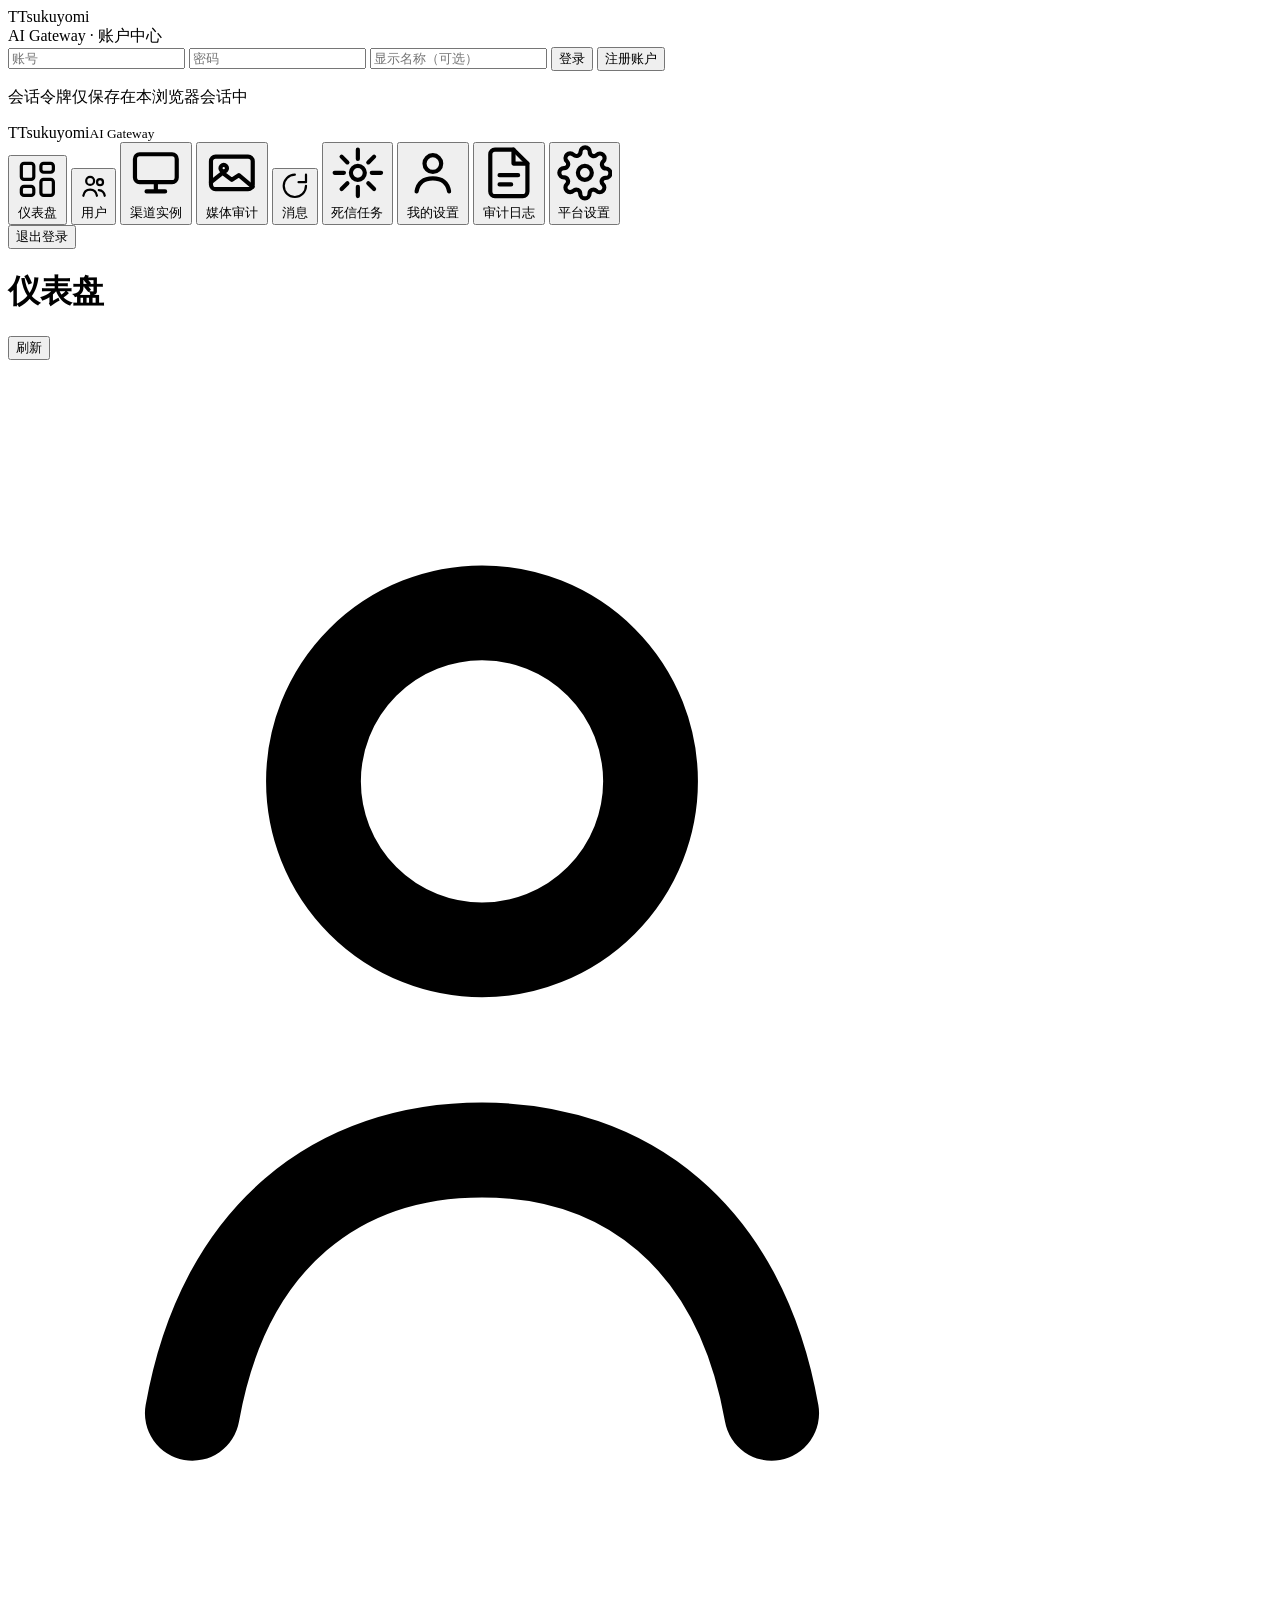
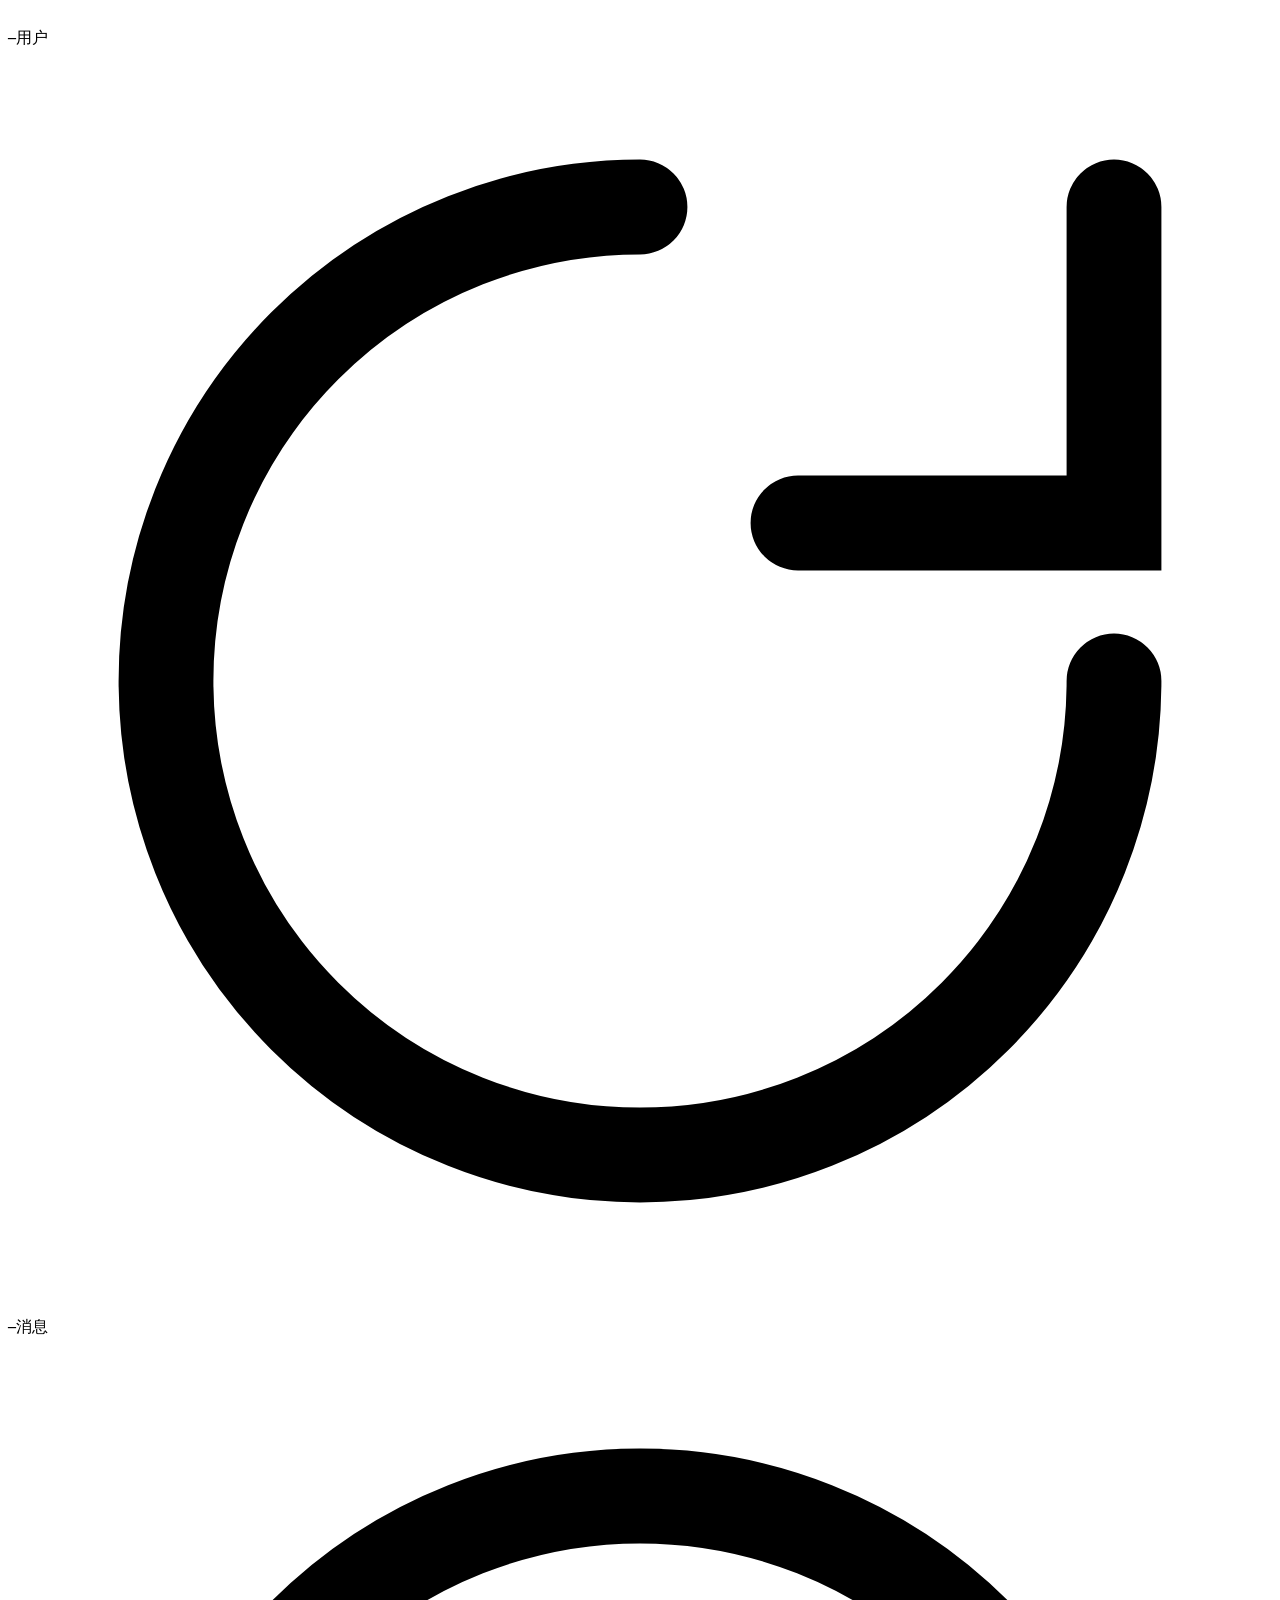
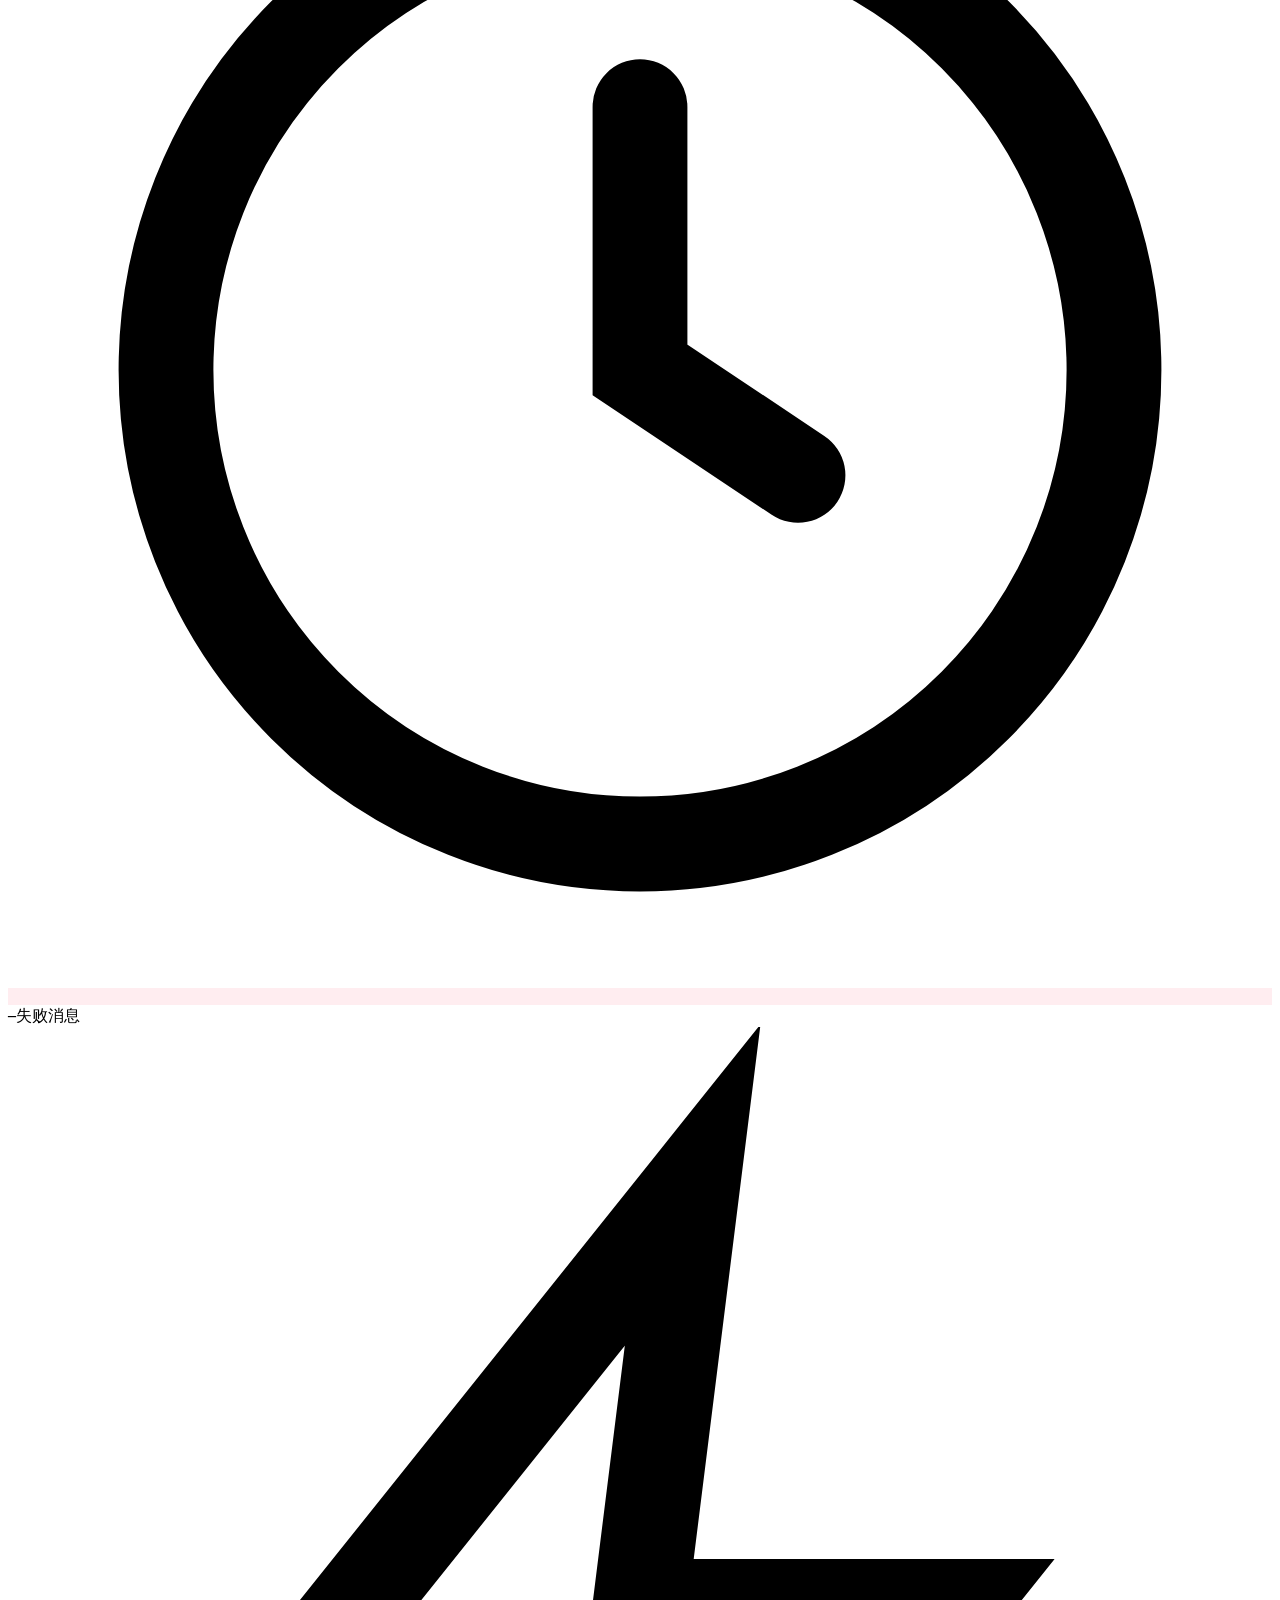
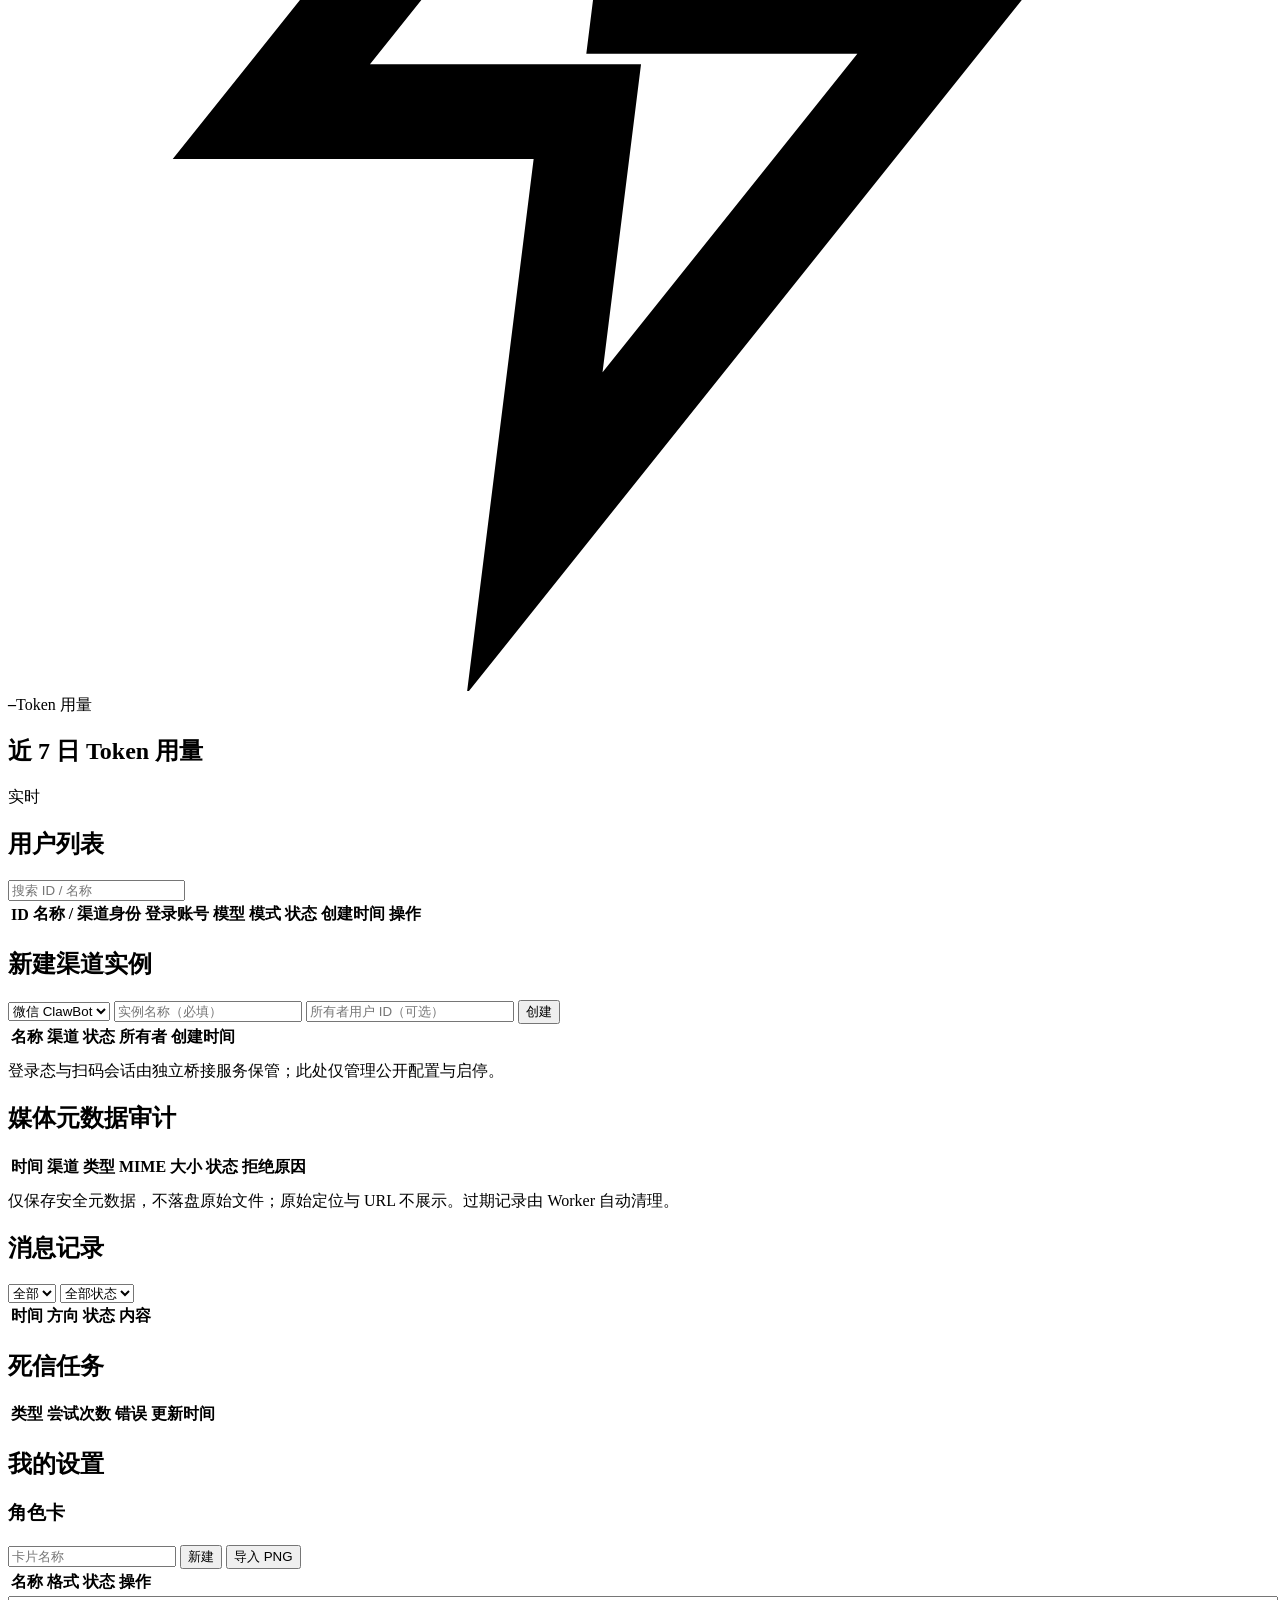
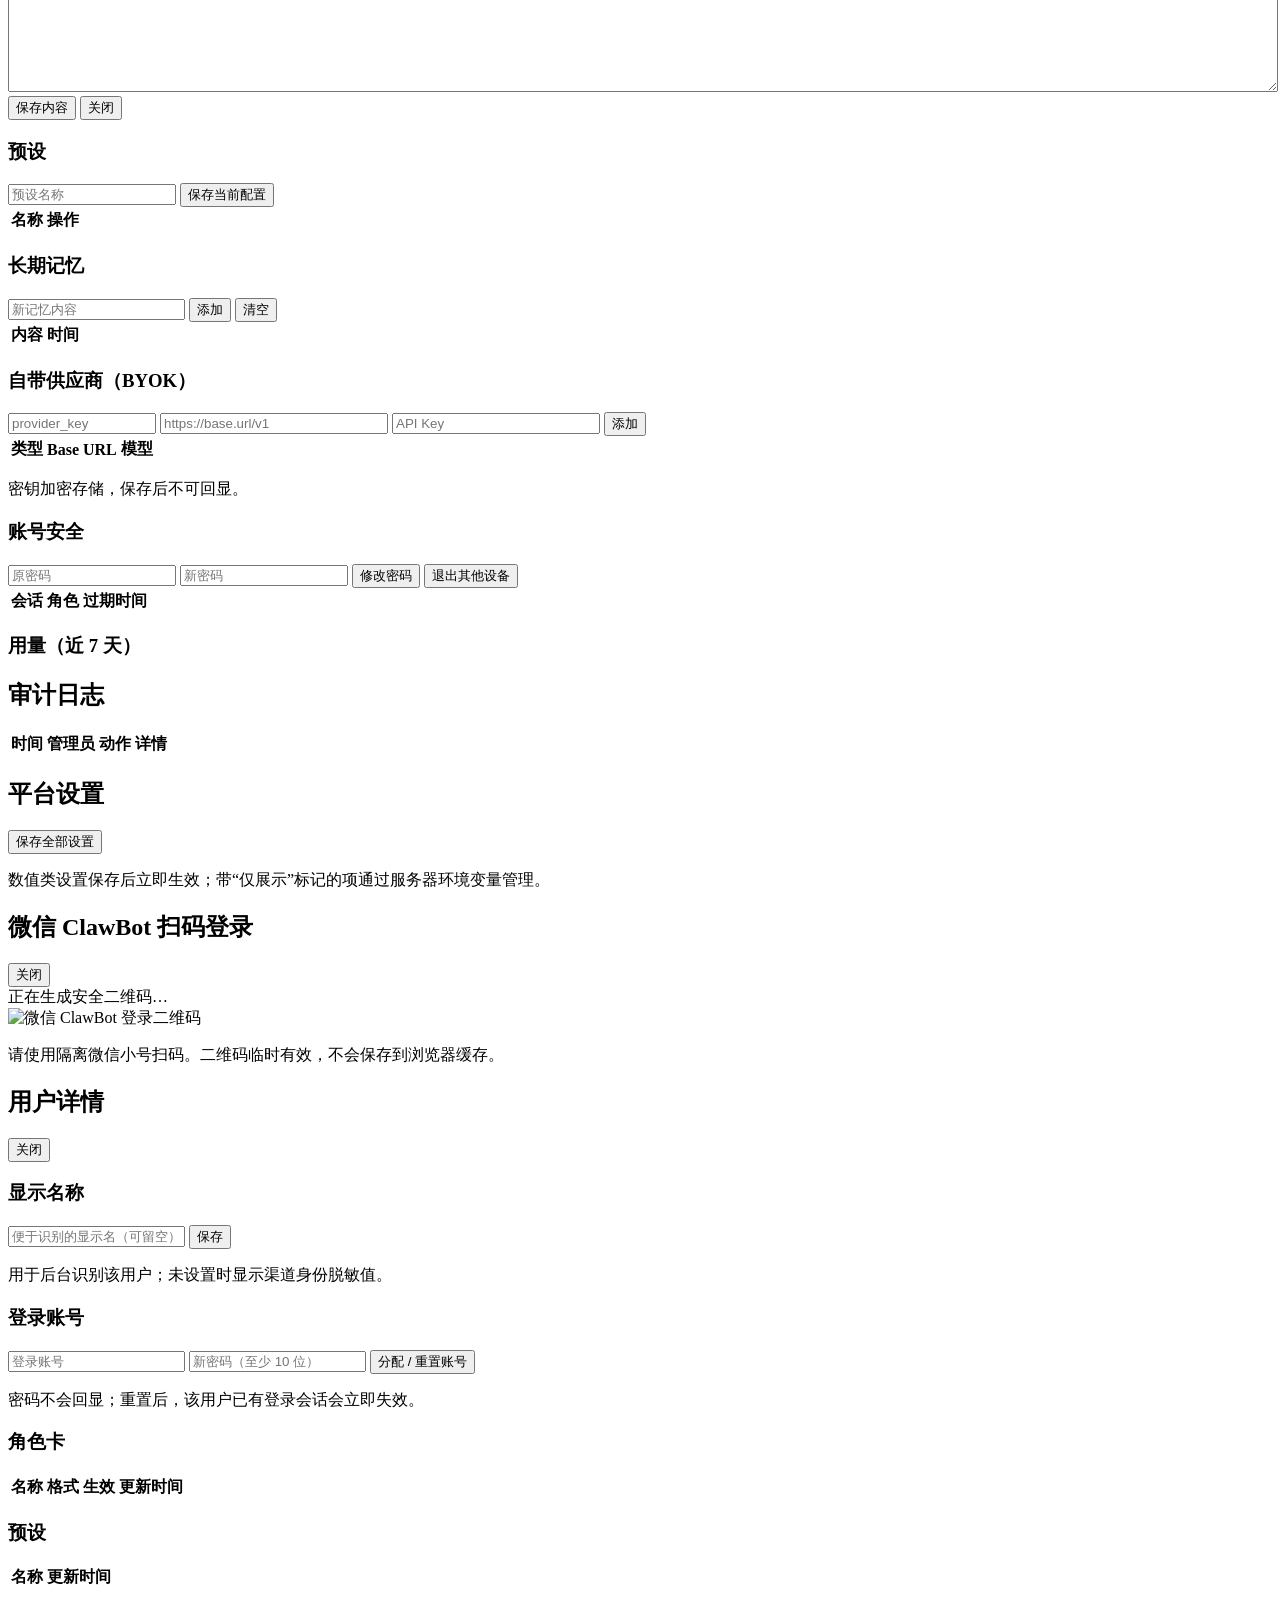
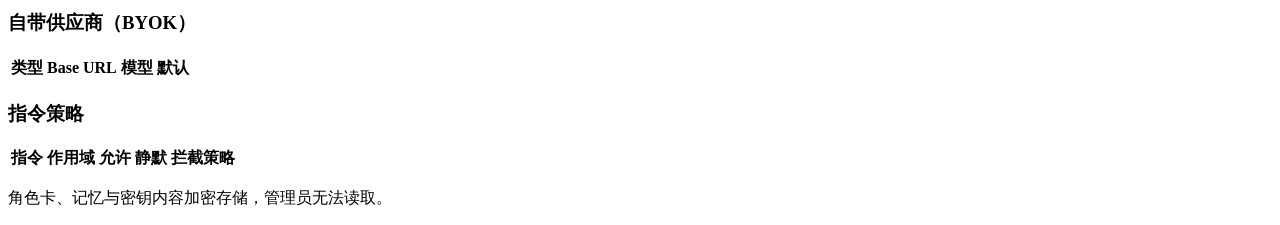
==== web/index.html @ 7c462615 "feat: user identity display, long reply chunking, card previews Admin user list now shows masked cha" ====
<!DOCTYPE html>
<html lang="zh-CN">
<head>
<meta charset="UTF-8">
<meta name="viewport" content="width=device-width, initial-scale=1.0">
<title>Tsukuyomi AI Gateway · 管理后台</title>
<link rel="stylesheet" href="/static/app.css?v=4">
</head>
<body>

<!-- 登录视图 -->
<div id="login" class="login-wrap">
  <form id="login-form" class="login-card" autocomplete="off">
    <div class="brand brand-lg"><span class="brand-mark">T</span>Tsukuyomi</div>
    <div class="login-sub">AI Gateway · 账户中心</div>
    <input id="username-input" class="field" placeholder="账号" autocomplete="username" required>
    <input id="password-input" type="password" class="field" placeholder="密码" autocomplete="current-password" required>
    <input id="display-name-input" class="field hidden" placeholder="显示名称（可选）" autocomplete="name">
    <button type="submit" class="btn btn-block btn-primary" id="login-btn">登录</button>
    <button type="button" class="btn btn-block btn-ghost hidden" id="register-toggle">注册账户</button>
    <p class="login-hint">会话令牌仅保存在本浏览器会话中</p>
    <p id="login-announcement" class="login-hint hidden"></p>
    <p id="login-error" class="login-error hidden"></p>
  </form>
</div>

<!-- 应用视图 -->
<div id="app" class="app hidden">
  <aside class="sidebar">
    <div class="brand"><span class="brand-mark">T</span>Tsukuyomi<small>AI Gateway</small></div>
    <nav class="nav">
      <button class="nav-item active" data-view="dashboard">
        <svg viewBox="0 0 24 24" fill="none" stroke="currentColor" stroke-width="1.8" stroke-linecap="round" stroke-linejoin="round"><rect x="3" y="3" width="7" height="9" rx="1.5"/><rect x="14" y="3" width="7" height="5" rx="1.5"/><rect x="14" y="12" width="7" height="9" rx="1.5"/><rect x="3" y="16" width="7" height="5" rx="1.5"/></svg>
        仪表盘
      </button>
      <button class="nav-item admin-only" data-view="users">
        <svg viewBox="0 0 24 24" fill="none" stroke="currentColor" stroke-width="1.8" stroke-linecap="round" stroke-linejoin="round"><circle cx="9" cy="8" r="3.2"/><path d="M3.5 20c.6-3.4 2.8-5 5.5-5s4.9 1.6 5.5 5"/><circle cx="17" cy="9" r="2.4"/><path d="M16 15.4c2.6.2 4.3 1.6 4.8 4.6"/></svg>
        用户
      </button>
      <button class="nav-item" data-view="instances">
        <svg viewBox="0 0 24 24" fill="none" stroke="currentColor" stroke-width="1.8" stroke-linecap="round" stroke-linejoin="round"><rect x="3" y="4" width="18" height="12" rx="2"/><path d="M8 20h8M12 16v4"/></svg>
        渠道实例
      </button>
      <button class="nav-item admin-only" data-view="media">
        <svg viewBox="0 0 24 24" fill="none" stroke="currentColor" stroke-width="1.8" stroke-linecap="round" stroke-linejoin="round"><rect x="3" y="5" width="18" height="14" rx="2"/><circle cx="8.5" cy="10" r="1.4"/><path d="M3 16l5-4 4 3 3-2 6 5"/></svg>
        媒体审计
      </button>
      <button class="nav-item admin-only" data-view="messages">
        <svg viewBox="0 0 24 24" fill="none" stroke="currentColor" stroke-width="1.8" stroke-linecap="round" stroke-linejoin="round"><path d="M21 12a9 9 0 1 1-9-9"/><path d="M21 3v6h-6"/></svg>
        消息
      </button>
      <button class="nav-item admin-only" data-view="tasks">
        <svg viewBox="0 0 24 24" fill="none" stroke="currentColor" stroke-width="1.8" stroke-linecap="round" stroke-linejoin="round"><circle cx="12" cy="12" r="3"/><path d="M12 2v4M12 18v4M2 12h4M18 12h4M5 5l2.5 2.5M16.5 16.5 19 19M19 5l-2.5 2.5M7.5 16.5 5 19"/></svg>
        死信任务
      </button>
      <button class="nav-item" data-view="me-settings">
        <svg viewBox="0 0 24 24" fill="none" stroke="currentColor" stroke-width="1.8" stroke-linecap="round" stroke-linejoin="round"><circle cx="12" cy="8" r="3.6"/><path d="M5 20c.7-3.8 3.3-5.6 7-5.6s6.3 1.8 7 5.6"/></svg>
        我的设置
      </button>
      <button class="nav-item admin-only" data-view="audit">
        <svg viewBox="0 0 24 24" fill="none" stroke="currentColor" stroke-width="1.8" stroke-linecap="round" stroke-linejoin="round"><path d="M14 2H6a2 2 0 0 0-2 2v16a2 2 0 0 0 2 2h12a2 2 0 0 0 2-2V8z"/><path d="M14 2v6h6"/><path d="M8 13h8M8 17h5"/></svg>
        审计日志
      </button>
      <button class="nav-item admin-only" data-view="settings">
        <svg viewBox="0 0 24 24" fill="none" stroke="currentColor" stroke-width="1.8" stroke-linecap="round" stroke-linejoin="round"><circle cx="12" cy="12" r="3"/><path d="M19.4 15a1.7 1.7 0 0 0 .34 1.87l.06.06a2 2 0 1 1-2.83 2.83l-.06-.06a1.7 1.7 0 0 0-1.87-.34 1.7 1.7 0 0 0-1.03 1.56V21a2 2 0 1 1-4 0v-.09a1.7 1.7 0 0 0-1.03-1.56 1.7 1.7 0 0 0-1.87.34l-.06.06a2 2 0 1 1-2.83-2.83l.06-.06a1.7 1.7 0 0 0 .34-1.87 1.7 1.7 0 0 0-1.56-1.03H3a2 2 0 1 1 0-4h.09a1.7 1.7 0 0 0 1.56-1.03 1.7 1.7 0 0 0-.34-1.87l-.06-.06a2 2 0 1 1 2.83-2.83l.06.06a1.7 1.7 0 0 0 1.87.34h.09a1.7 1.7 0 0 0 1.03-1.56V3a2 2 0 1 1 4 0v.09a1.7 1.7 0 0 0 1.03 1.56 1.7 1.7 0 0 0 1.87-.34l.06-.06a2 2 0 1 1 2.83 2.83l-.06.06a1.7 1.7 0 0 0-.34 1.87v.09a1.7 1.7 0 0 0 1.56 1.03H21a2 2 0 1 1 0 4h-.09a1.7 1.7 0 0 0-1.56 1.03z"/></svg>
        平台设置
      </button>
    </nav>
    <button id="logout" class="btn btn-ghost sidebar-foot">退出登录</button>
  </aside>

  <main class="content">
    <header class="topbar">
      <div>
        <h1 id="page-title">仪表盘</h1>
      </div>
      <div class="topbar-actions">
        <span id="last-updated" class="muted small"></span>
        <button id="refresh" class="btn btn-ghost btn-sm">刷新</button>
      </div>
    </header>

    <!-- 仪表盘 -->
    <section id="view-dashboard" class="view">
      <div id="quota-box" class="card"></div>
      <div class="stat-grid">
        <article class="stat-card">
          <span class="stat-ico"><svg viewBox="0 0 24 24" fill="none" stroke="currentColor" stroke-width="1.8" stroke-linecap="round"><circle cx="9" cy="8" r="3.2"/><path d="M3.5 20c.6-3.4 2.8-5 5.5-5s4.9 1.6 5.5 5"/></svg></span>
          <b id="stat-users">–</b><span>用户</span>
        </article>
        <article class="stat-card">
          <span class="stat-ico"><svg viewBox="0 0 24 24" fill="none" stroke="currentColor" stroke-width="1.8" stroke-linecap="round"><path d="M21 12a9 9 0 1 1-9-9"/><path d="M21 3v6h-6"/></svg></span>
          <b id="stat-messages">–</b><span>消息</span>
        </article>
        <article class="stat-card">
          <span class="stat-ico" style="color: var(--danger); background: rgba(255,77,109,.1);"><svg viewBox="0 0 24 24" fill="none" stroke="currentColor" stroke-width="1.8" stroke-linecap="round"><circle cx="12" cy="12" r="9"/><path d="M12 7v5l3 2"/></svg></span>
          <b id="stat-failed">–</b><span>失败消息</span>
        </article>
        <article class="stat-card">
          <span class="stat-ico"><svg viewBox="0 0 24 24" fill="none" stroke="currentColor" stroke-width="1.8" stroke-linecap="round"><path d="M13 3 5 13h6l-1 8 8-10h-6z"/></svg></span>
          <b id="stat-tokens">–</b><span>Token 用量</span>
        </article>
      </div>
      <div class="card">
        <div class="card-head">
          <h2>近 7 日 Token 用量</h2>
          <span id="trend-badge" class="badge badge-ok"><span class="dot"></span>实时</span>
        </div>
        <div id="trend" class="trend"></div>
      </div>
    </section>

    <!-- 用户 -->
    <section id="view-users" class="view hidden">
      <div class="card">
        <div class="card-head">
          <h2>用户列表</h2>
          <input id="user-search" class="field field-sm" placeholder="搜索 ID / 名称">
        </div>
        <div class="table-wrap">
          <table class="table">
            <thead><tr><th>ID</th><th>名称 / 渠道身份</th><th>登录账号</th><th>模型</th><th>模式</th><th>状态</th><th>创建时间</th><th>操作</th></tr></thead>
            <tbody id="user-tbody"></tbody>
          </table>
        </div>
      </div>
    </section>

    <!-- 渠道实例 -->
    <section id="view-instances" class="view hidden">
      <div class="card">
        <div class="card-head">
          <h2>新建渠道实例</h2>
          <div class="filters" style="flex-wrap: wrap; row-gap: 8px;">
            <select id="inst-channel" class="field field-sm">
              <option value="wechat_clawbot">微信 ClawBot</option>
            </select>
            <input id="inst-name" class="field field-sm" placeholder="实例名称（必填）" style="min-width: 180px;">
            <input id="inst-owner" class="field field-sm admin-only" placeholder="所有者用户 ID（可选）" style="min-width: 200px;">
            <button id="inst-create" class="btn btn-sm btn-primary">创建</button>
          </div>
        </div>
        <div class="table-wrap">
          <table class="table">
            <thead><tr><th>名称</th><th>渠道</th><th>状态</th><th>所有者</th><th>创建时间</th><th></th></tr></thead>
            <tbody id="inst-tbody"></tbody>
          </table>
        </div>
        <p class="muted small" style="margin-top: 10px;">登录态与扫码会话由独立桥接服务保管；此处仅管理公开配置与启停。</p>
      </div>
    </section>

    <!-- 媒体审计 -->
    <section id="view-media" class="view hidden">
      <div class="card">
        <div class="card-head"><h2>媒体元数据审计</h2></div>
        <div class="table-wrap">
          <table class="table">
            <thead><tr><th>时间</th><th>渠道</th><th>类型</th><th>MIME</th><th>大小</th><th>状态</th><th>拒绝原因</th></tr></thead>
            <tbody id="media-tbody"></tbody>
          </table>
        </div>
        <p class="muted small" style="margin-top: 10px;">仅保存安全元数据，不落盘原始文件；原始定位与 URL 不展示。过期记录由 Worker 自动清理。</p>
      </div>
    </section>

    <!-- 消息 -->
    <section id="view-messages" class="view hidden">
      <div class="card">
        <div class="card-head">
          <h2>消息记录</h2>
          <div class="filters">
            <select id="msg-filter" class="field field-sm">
              <option value="">全部</option>
              <option value="inbound">入站</option>
              <option value="outbound">出站</option>
            </select>
            <select id="msg-status" class="field field-sm">
              <option value="">全部状态</option>
              <option value="sent">sent</option>
              <option value="queued">queued</option>
              <option value="failed">failed</option>
              <option value="dead">dead</option>
              <option value="ignored">ignored</option>
            </select>
          </div>
        </div>
        <div class="table-wrap">
          <table class="table">
            <thead><tr><th>时间</th><th>方向</th><th>状态</th><th>内容</th></tr></thead>
            <tbody id="msg-tbody"></tbody>
          </table>
        </div>
      </div>
    </section>

    <!-- 死信任务 -->
    <section id="view-tasks" class="view hidden">
      <div class="card">
        <div class="card-head"><h2>死信任务</h2></div>
        <div class="table-wrap">
          <table class="table">
            <thead><tr><th>类型</th><th>尝试次数</th><th>错误</th><th>更新时间</th><th></th></tr></thead>
            <tbody id="task-tbody"></tbody>
          </table>
        </div>
      </div>
    </section>
    <section id="view-me-settings" class="view hidden">
      <div class="card">
        <div class="card-head"><h2>我的设置</h2></div>
        <div class="me-section">
          <h3>角色卡</h3>
          <div class="me-toolbar">
            <input id="me-card-name" class="field" placeholder="卡片名称" style="width:160px">
            <button id="me-card-new" class="btn btn-sm">新建</button>
            <input type="file" id="me-card-png" accept="image/png" style="display:none">
            <button id="me-card-import" class="btn btn-sm">导入 PNG</button>
          </div>
          <table class="table">
            <thead><tr><th>名称</th><th>格式</th><th>状态</th><th>操作</th></tr></thead>
            <tbody id="me-card-tbody"></tbody>
          </table>
          <div class="me-editor hidden" id="me-card-editor">
            <textarea id="me-card-content" class="field" rows="6" style="width:100%"></textarea>
            <button id="me-card-save" class="btn btn-sm btn-primary">保存内容</button>
            <button id="me-card-close" class="btn btn-sm">关闭</button>
          </div>
        </div>
        <div class="me-section">
          <h3>预设</h3>
          <div class="me-toolbar">
            <input id="me-preset-name" class="field" placeholder="预设名称" style="width:160px">
            <button id="me-preset-save" class="btn btn-sm">保存当前配置</button>
          </div>
          <table class="table">
            <thead><tr><th>名称</th><th>操作</th></tr></thead>
            <tbody id="me-preset-tbody"></tbody>
          </table>
        </div>
        <div class="me-section">
          <h3>长期记忆</h3>
          <div class="me-toolbar">
            <input id="me-memory-input" class="field" placeholder="新记忆内容" style="flex:1">
            <button id="me-memory-add" class="btn btn-sm">添加</button>
            <button id="me-memory-clear" class="btn btn-sm btn-danger">清空</button>
          </div>
          <table class="table">
            <thead><tr><th>内容</th><th>时间</th><th></th></tr></thead>
            <tbody id="me-memory-tbody"></tbody>
          </table>
        </div>
        <div class="me-section">
          <h3>自带供应商（BYOK）</h3>
          <div class="me-toolbar">
            <input id="me-provider-key" class="field" placeholder="provider_key" style="width:140px">
            <input id="me-provider-url" class="field" placeholder="https://base.url/v1" style="width:220px">
            <input id="me-provider-apikey" type="password" class="field" placeholder="API Key" style="width:200px">
            <button id="me-provider-add" class="btn btn-sm">添加</button>
          </div>
          <table class="table">
            <thead><tr><th>类型</th><th>Base URL</th><th>模型</th><th></th></tr></thead>
            <tbody id="me-provider-tbody"></tbody>
          </table>
          <p class="muted small">密钥加密存储，保存后不可回显。</p>
        </div>
        <div class="me-section">
          <h3>账号安全</h3>
          <div class="me-toolbar">
            <input id="me-old-password" type="password" class="field" placeholder="原密码" style="width:160px">
            <input id="me-new-password" type="password" class="field" placeholder="新密码" style="width:160px">
            <button id="me-password-save" class="btn btn-sm btn-primary">修改密码</button>
            <button id="me-revoke-all" class="btn btn-sm btn-danger">退出其他设备</button>
          </div>
          <table class="table">
            <thead><tr><th>会话</th><th>角色</th><th>过期时间</th></tr></thead>
            <tbody id="me-session-tbody"></tbody>
          </table>
        </div>
        <div class="me-section">
          <h3>用量（近 7 天）</h3>
          <div id="me-usage" class="me-usage"></div>
        </div>
      </div>
    </section>
    <section id="view-audit" class="view hidden">
      <div class="card">
        <div class="card-head"><h2>审计日志</h2></div>
        <div class="table-wrap">
          <table class="table">
            <thead><tr><th>时间</th><th>管理员</th><th>动作</th><th>详情</th></tr></thead>
            <tbody id="audit-tbody"></tbody>
          </table>
        </div>
      </div>
    </section>
    <section id="view-settings" class="view hidden">
      <div class="card">
        <div class="card-head">
          <h2>平台设置</h2>
          <button id="settings-save" class="btn btn-primary">保存全部设置</button>
        </div>
        <div id="settings-groups" class="settings-groups"></div>
        <p class="muted small">数值类设置保存后立即生效；带“仅展示”标记的项通过服务器环境变量管理。</p>
      </div>
    </section>
  </main>
</div>

<div id="toast" class="toast hidden"></div>

<!-- 微信扫码登录弹窗 -->
<div id="qrcode-modal" class="modal-mask hidden">
  <div class="modal qrcode-modal">
    <div class="modal-head">
      <h2>微信 ClawBot 扫码登录</h2>
      <button class="btn btn-ghost btn-sm" id="qrcode-close">关闭</button>
    </div>
    <div id="qrcode-loading" class="muted">正在生成安全二维码…</div>
    <img id="qrcode-image" class="qrcode-image hidden" alt="微信 ClawBot 登录二维码">
    <p class="muted small modal-foot">请使用隔离微信小号扫码。二维码临时有效，不会保存到浏览器缓存。</p>
  </div>
</div>

<!-- 用户详情弹窗（管理端不解密内容） -->
<div id="user-modal" class="modal-mask hidden">
  <div class="modal modal-lg">
    <div class="modal-head">
      <h2 id="user-modal-title">用户详情</h2>
      <button class="btn btn-ghost btn-sm" id="user-modal-close">关闭</button>
    </div>
    <div id="user-detail-grid" class="detail-grid"></div>
    <div class="modal-section">
      <h3>显示名称</h3>
      <div class="filters" style="flex-wrap: wrap; row-gap: 8px;">
        <input id="display-name-input-admin" class="field field-sm" placeholder="便于识别的显示名（可留空）" autocomplete="off" style="flex:1">
        <button id="display-name-save" class="btn btn-sm btn-primary">保存</button>
      </div>
      <p class="muted small">用于后台识别该用户；未设置时显示渠道身份脱敏值。</p>
    </div>
    <div class="modal-section">
      <h3>登录账号</h3>
      <div class="filters" style="flex-wrap: wrap; row-gap: 8px;">
        <input id="account-username" class="field field-sm" placeholder="登录账号" autocomplete="off">
        <input id="account-password" type="password" class="field field-sm" placeholder="新密码（至少 10 位）" autocomplete="new-password">
        <button id="account-save" class="btn btn-sm btn-primary">分配 / 重置账号</button>
      </div>
      <p class="muted small">密码不会回显；重置后，该用户已有登录会话会立即失效。</p>
    </div>
    <div class="modal-section">
      <h3>角色卡</h3>
      <div class="table-wrap">
        <table class="table">
          <thead><tr><th>名称</th><th>格式</th><th>生效</th><th>更新时间</th></tr></thead>
          <tbody id="card-tbody"></tbody>
        </table>
      </div>
    </div>
    <div class="modal-section">
      <h3>预设</h3>
      <div class="table-wrap">
        <table class="table">
          <thead><tr><th>名称</th><th>更新时间</th></tr></thead>
          <tbody id="preset-tbody"></tbody>
        </table>
      </div>
    </div>
    <div class="modal-section">
      <h3>自带供应商（BYOK）</h3>
      <div class="table-wrap">
        <table class="table">
          <thead><tr><th>类型</th><th>Base URL</th><th>模型</th><th>默认</th></tr></thead>
          <tbody id="provider-tbody"></tbody>
        </table>
      </div>
    </div>
    <div class="modal-section">
      <h3>指令策略</h3>
      <div class="table-wrap">
        <table class="table">
          <thead><tr><th>指令</th><th>作用域</th><th>允许</th><th>静默</th><th>拦截策略</th></tr></thead>
          <tbody id="policy-tbody"></tbody>
        </table>
      </div>
    </div>
    <p class="muted small modal-foot">角色卡、记忆与密钥内容加密存储，管理员无法读取。</p>
  </div>
</div>

<script src="/static/app.js?v=6"></script>
</body>
</html>
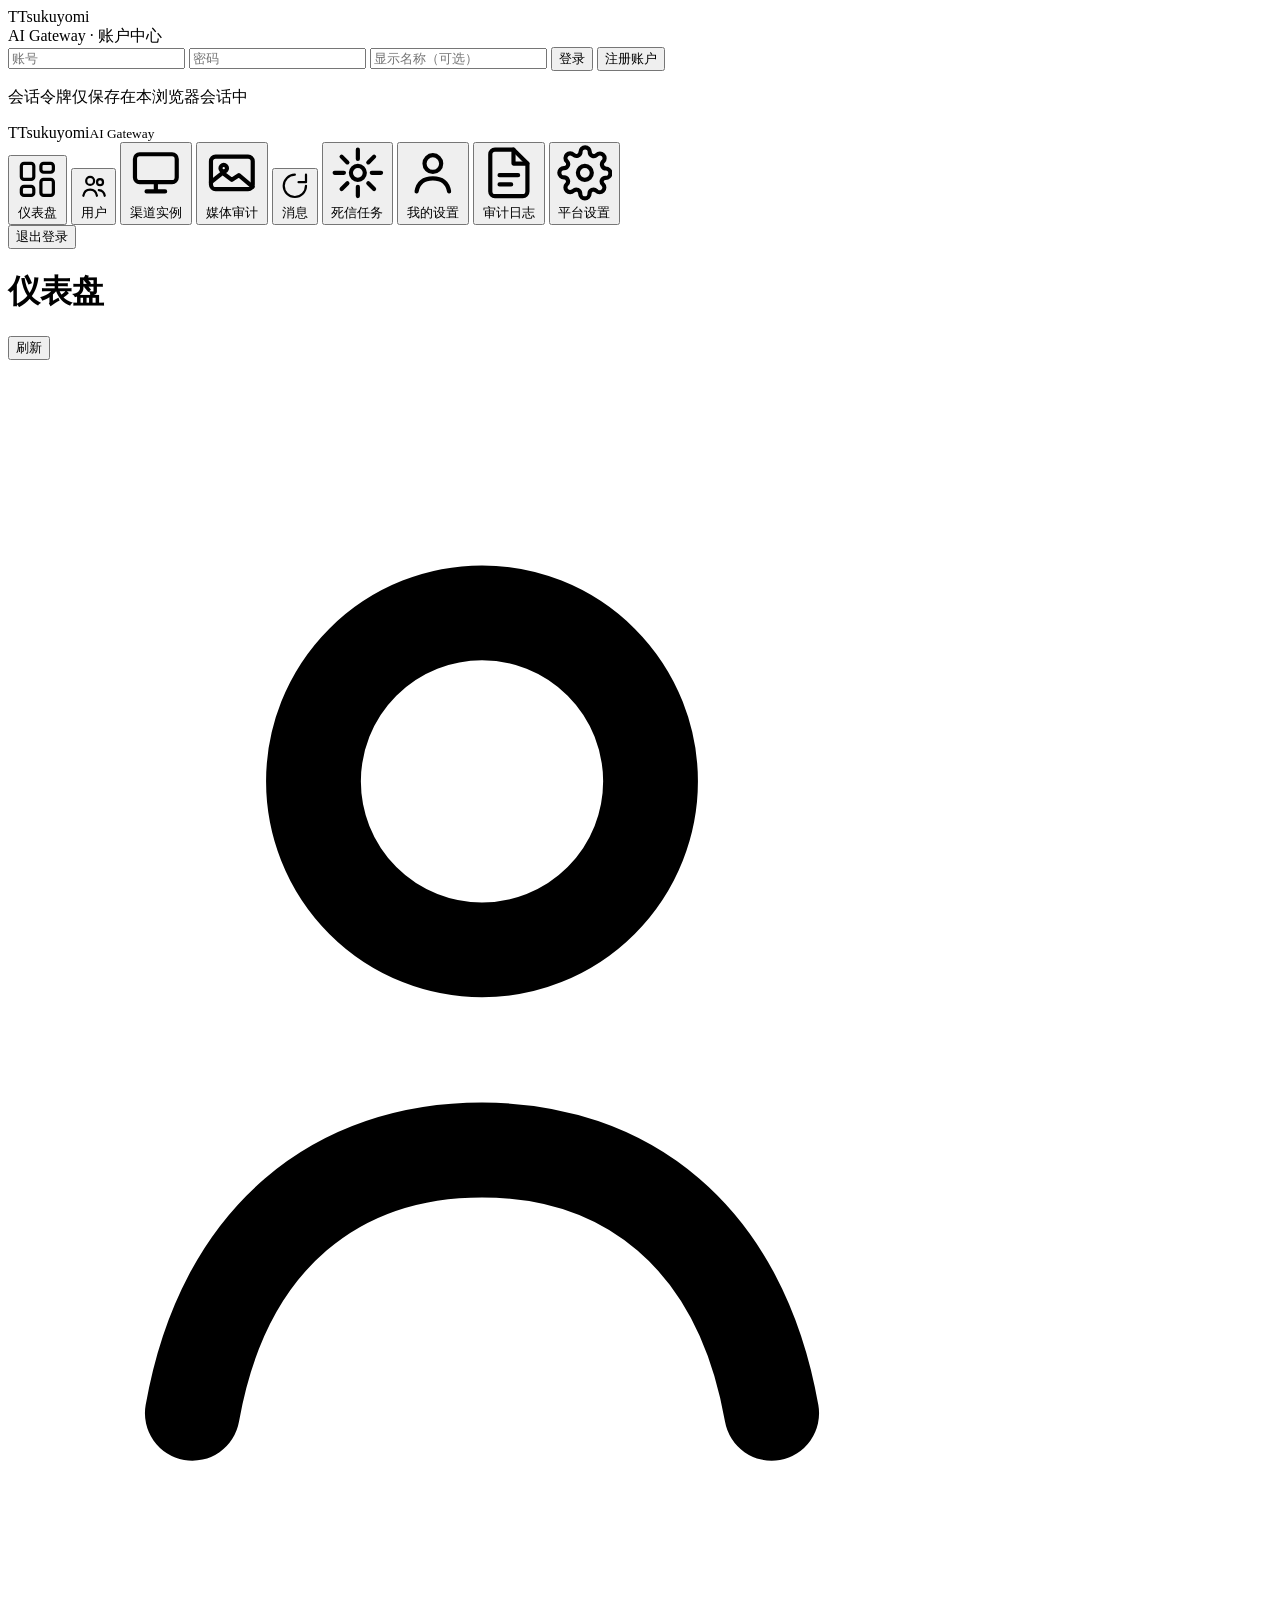
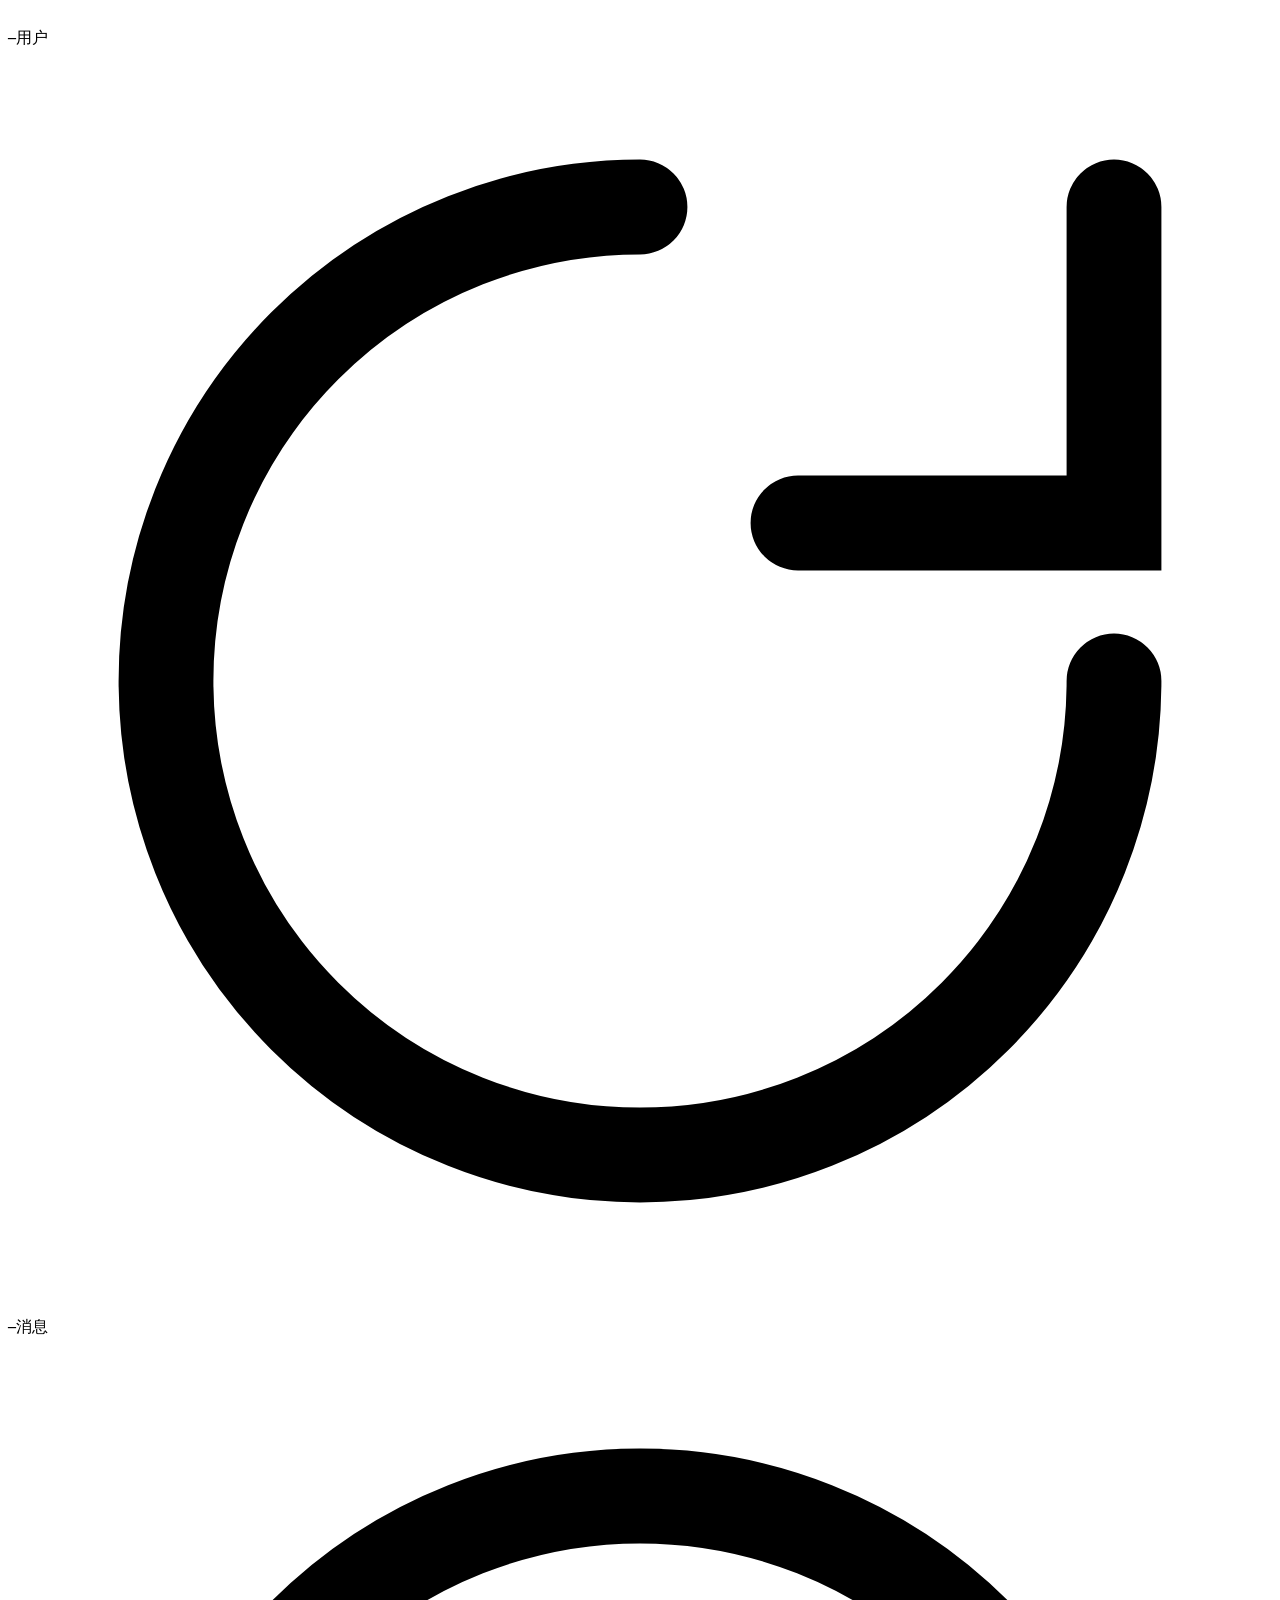
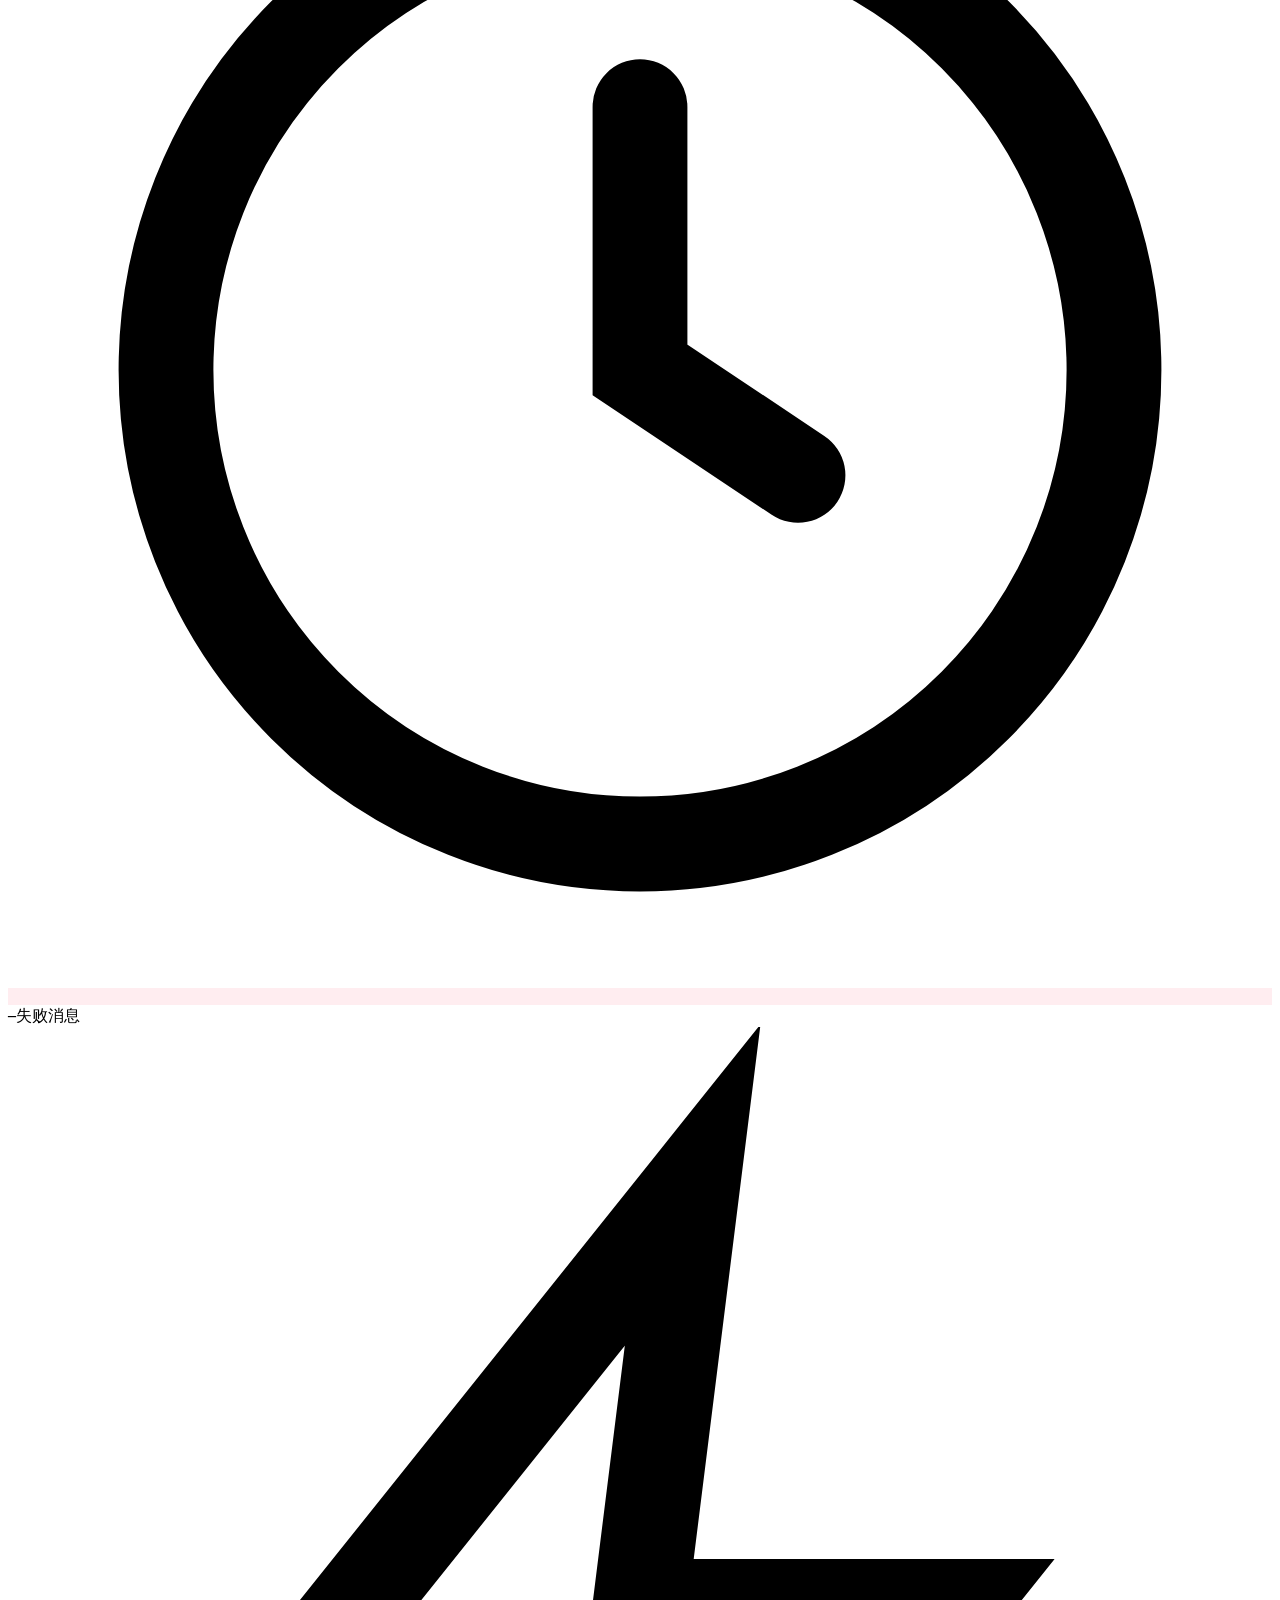
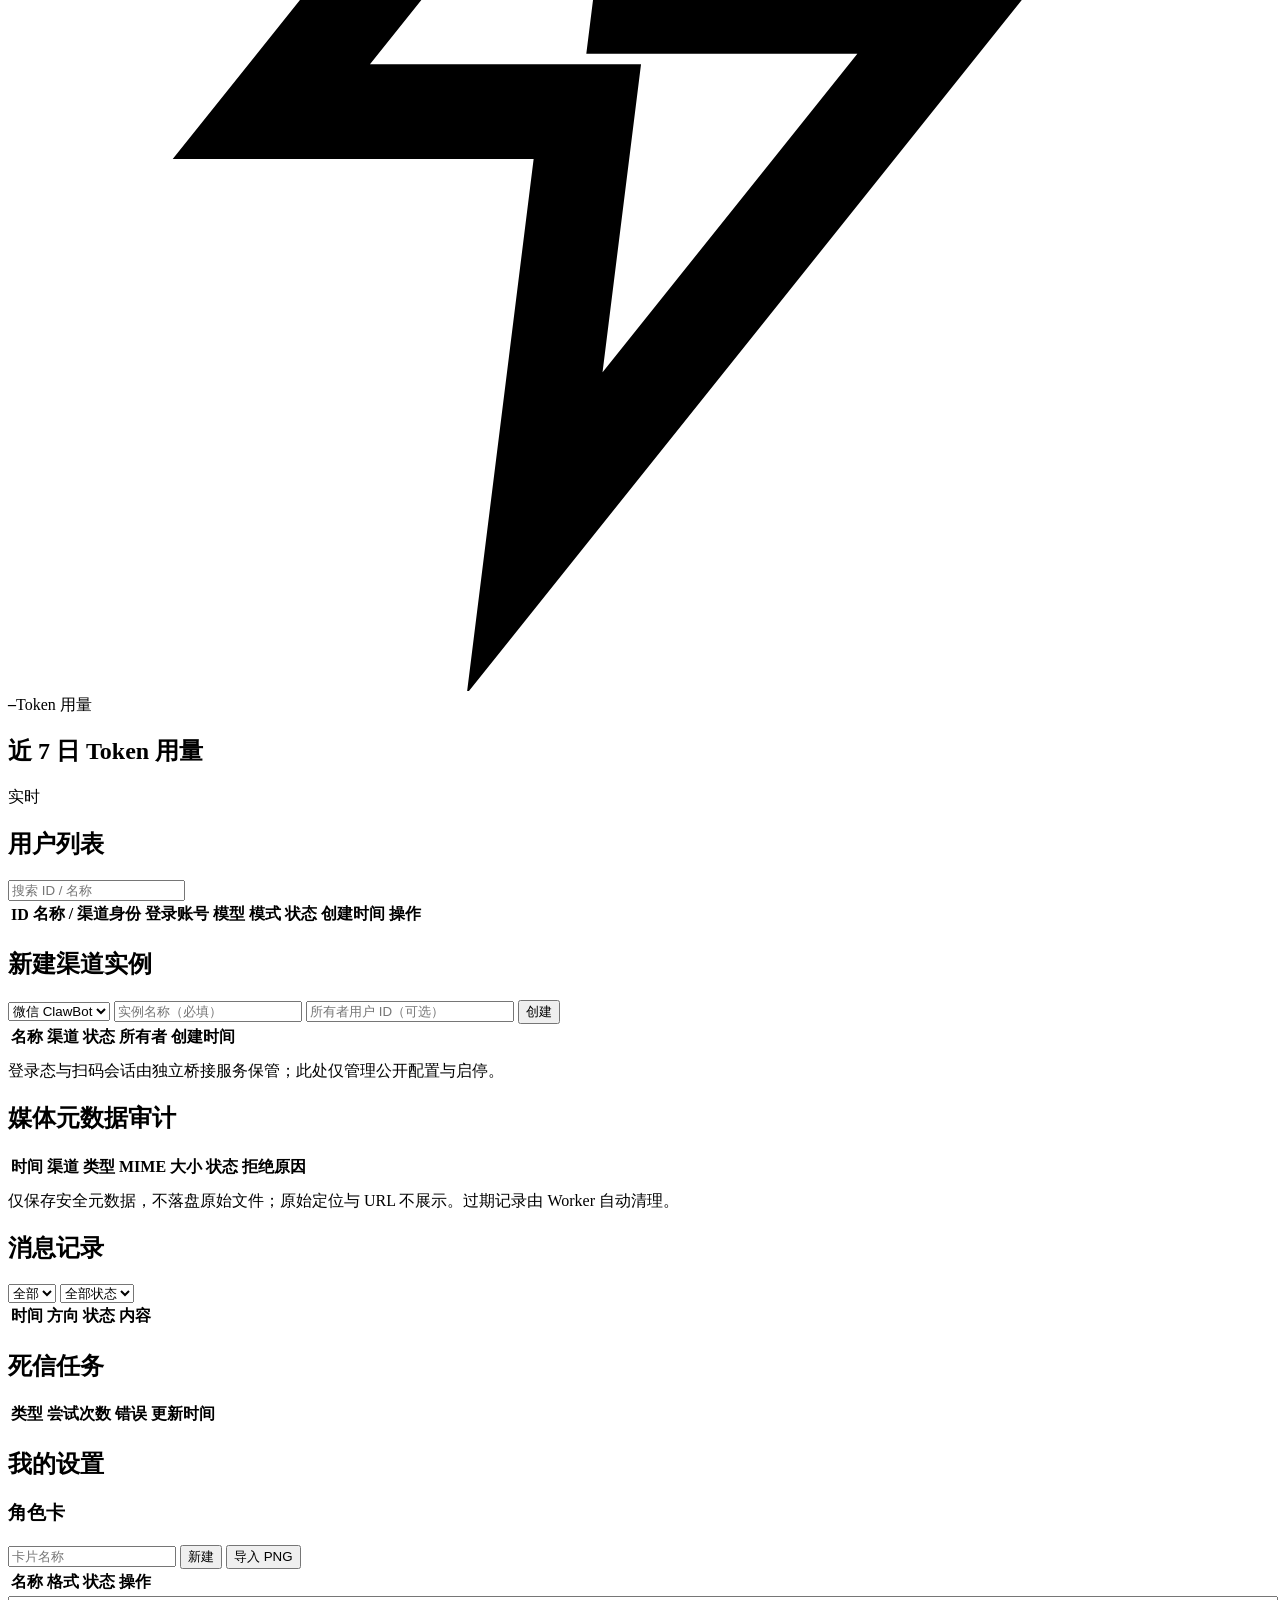
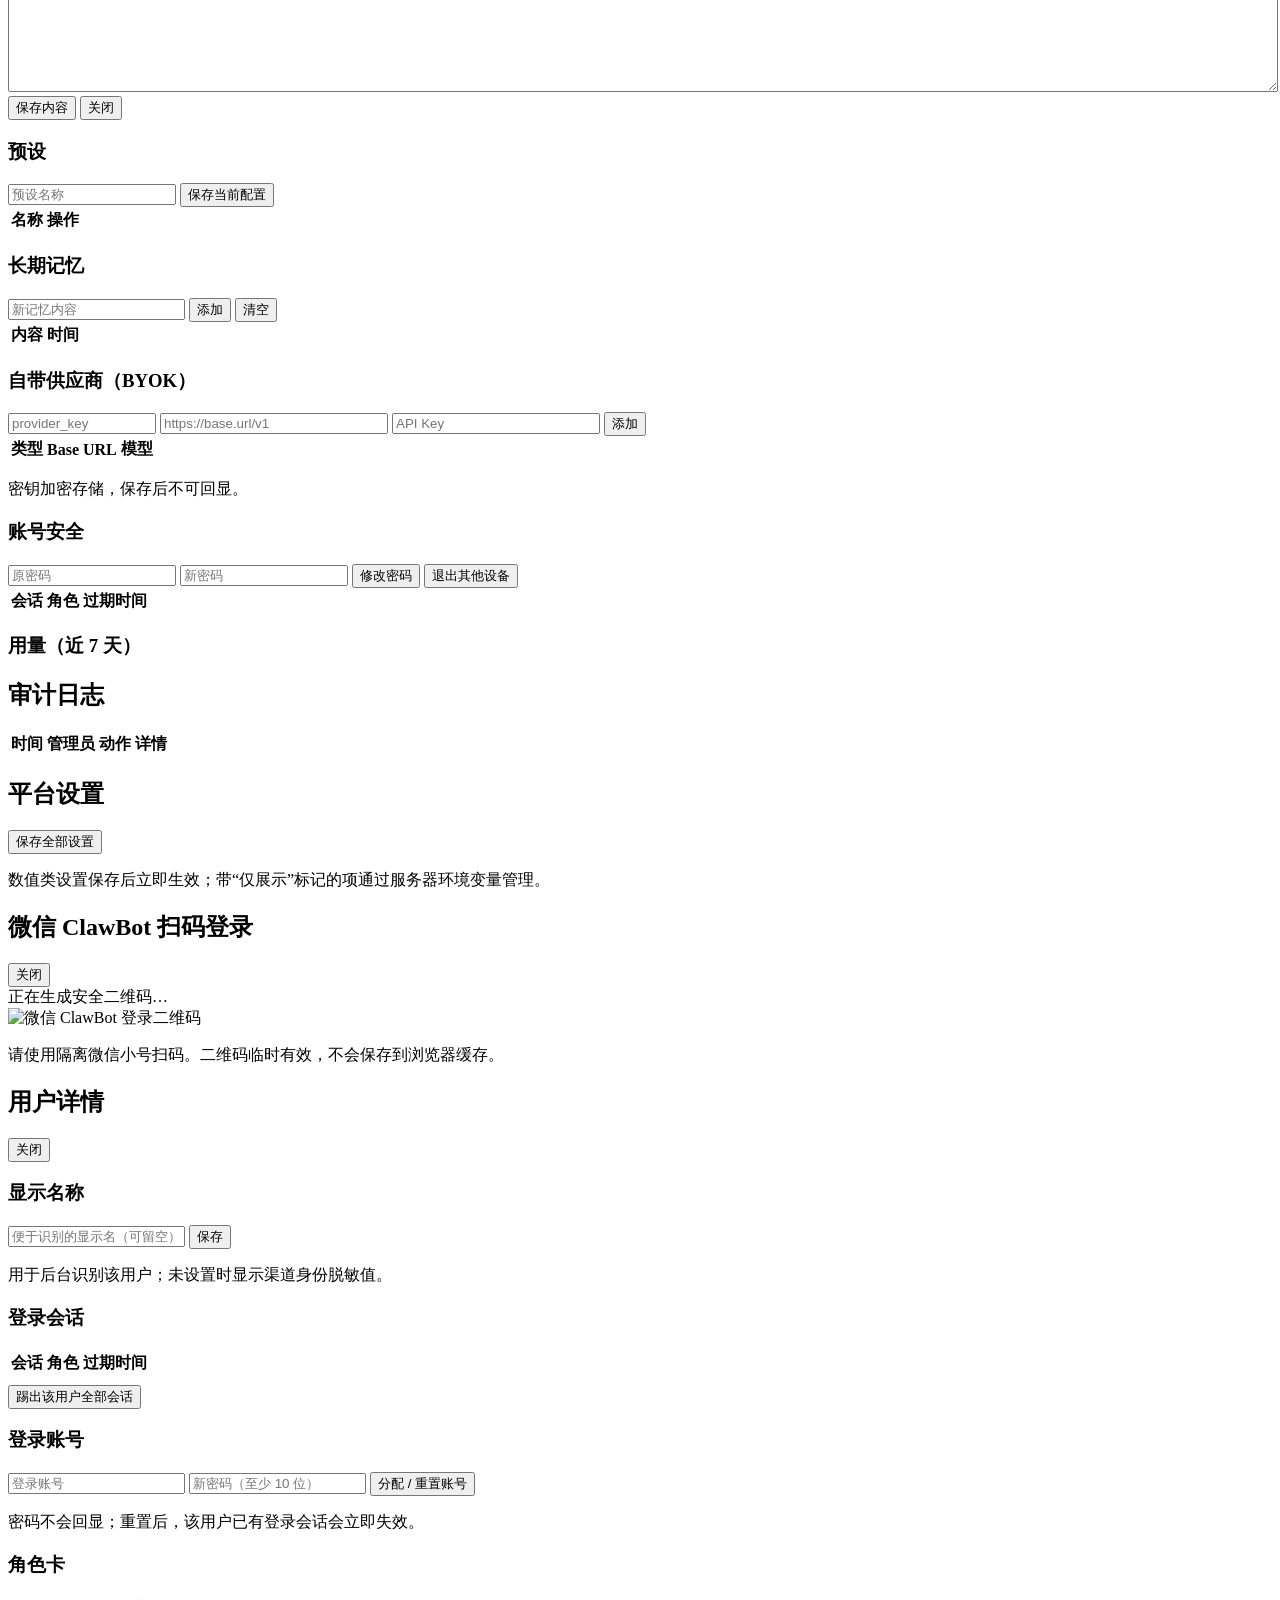
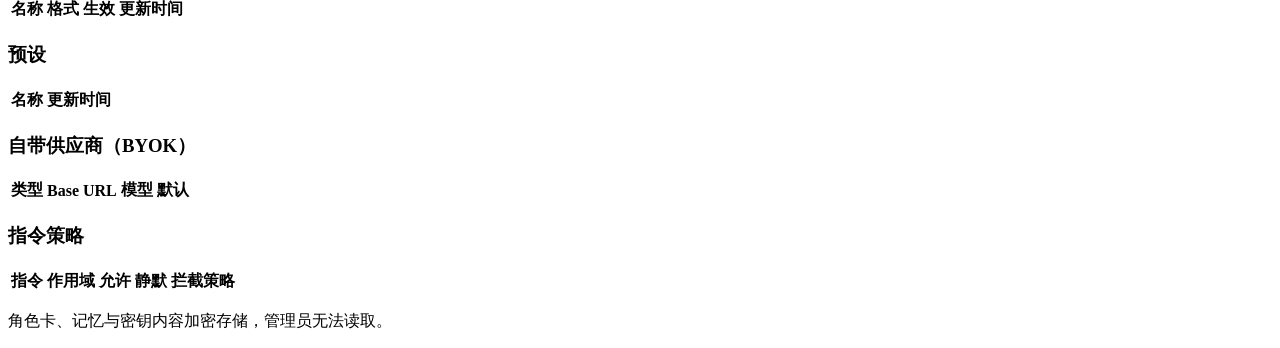
==== commit 5814e369: "feat: admin session management, cross-channel identity binding, knowledge base E4: admin session lis" ====
--- a/web/index.html
+++ b/web/index.html
@@ -339,6 +339,16 @@
       <p class="muted small">用于后台识别该用户；未设置时显示渠道身份脱敏值。</p>
     </div>
     <div class="modal-section">
+      <div class="modal-section">
+        <h3>登录会话</h3>
+        <div class="table-wrap">
+          <table class="table">
+            <thead><tr><th>会话</th><th>角色</th><th>过期时间</th><th></th></tr></thead>
+            <tbody id="admin-session-tbody"></tbody>
+          </table>
+        </div>
+        <button id="admin-sessions-revoke-all" class="btn btn-sm btn-danger" style="margin-top:8px">踢出该用户全部会话</button>
+      </div>
       <h3>登录账号</h3>
       <div class="filters" style="flex-wrap: wrap; row-gap: 8px;">
         <input id="account-username" class="field field-sm" placeholder="登录账号" autocomplete="off">
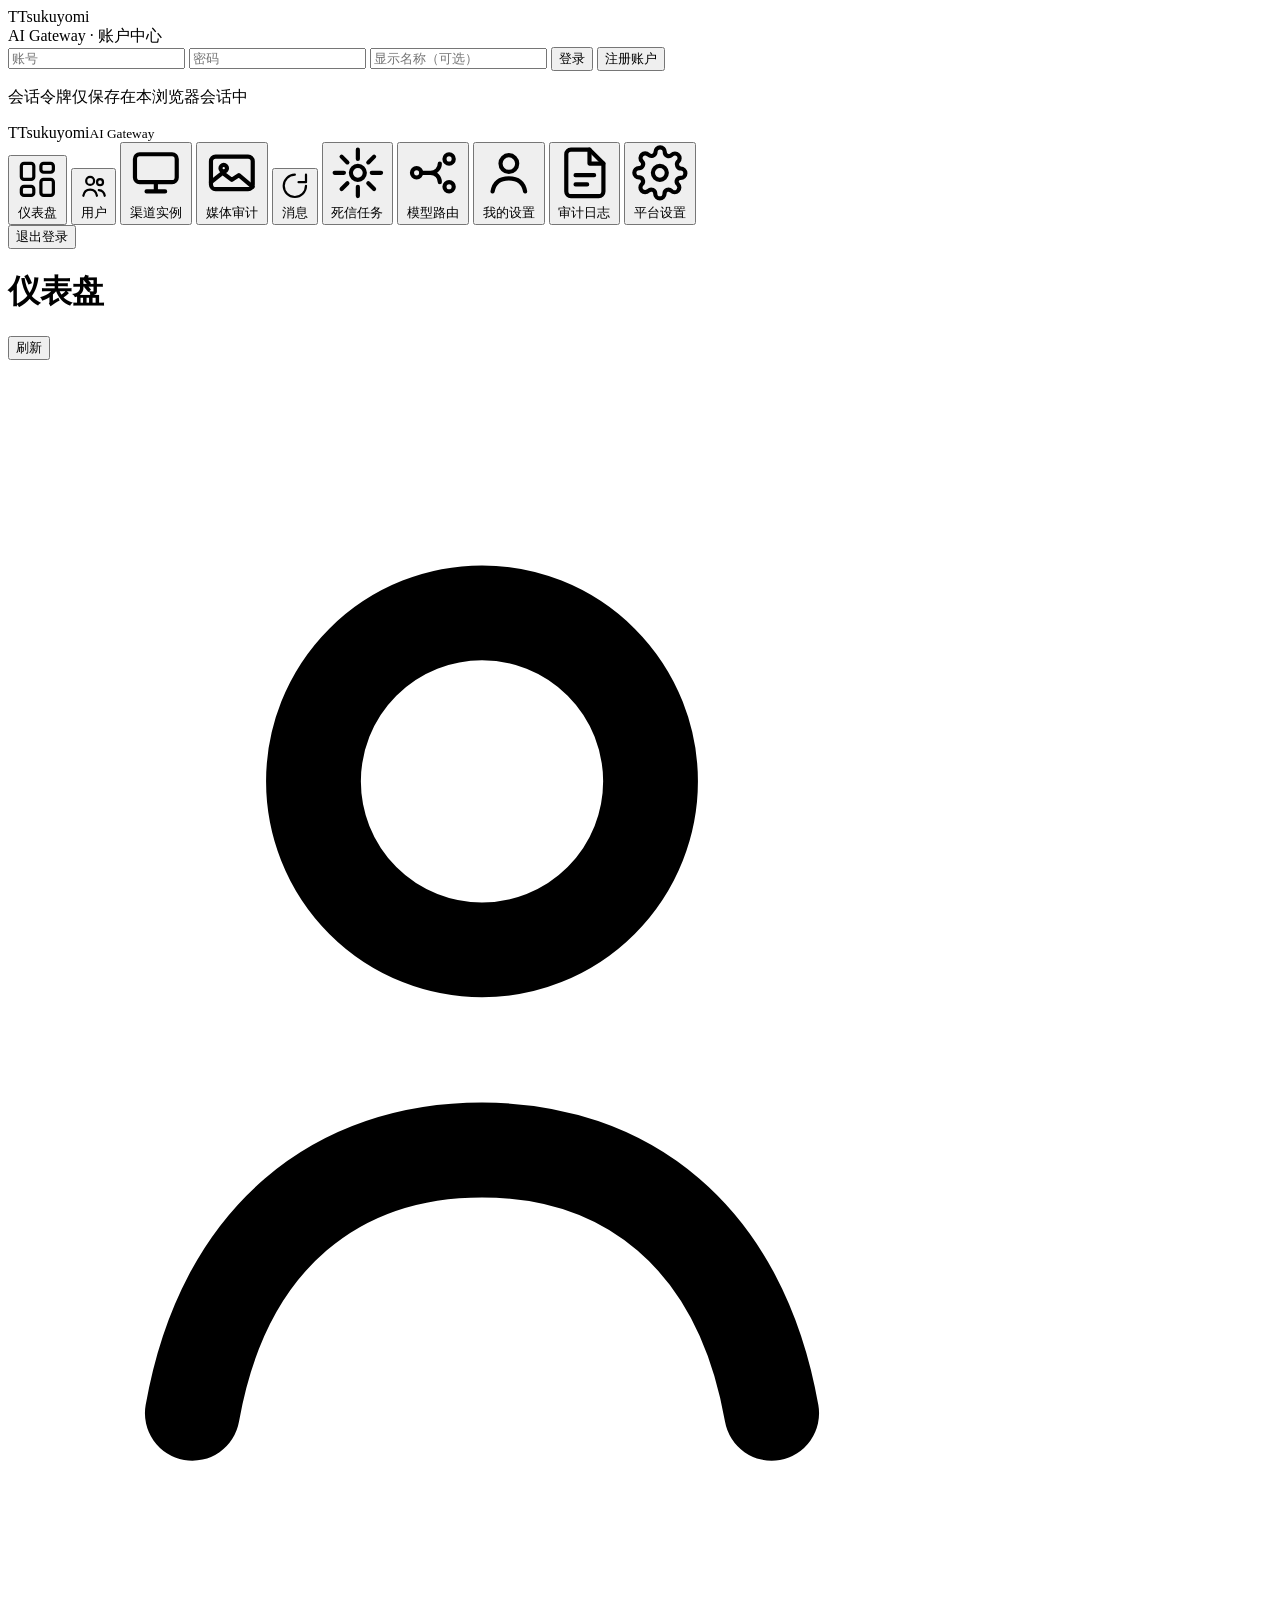
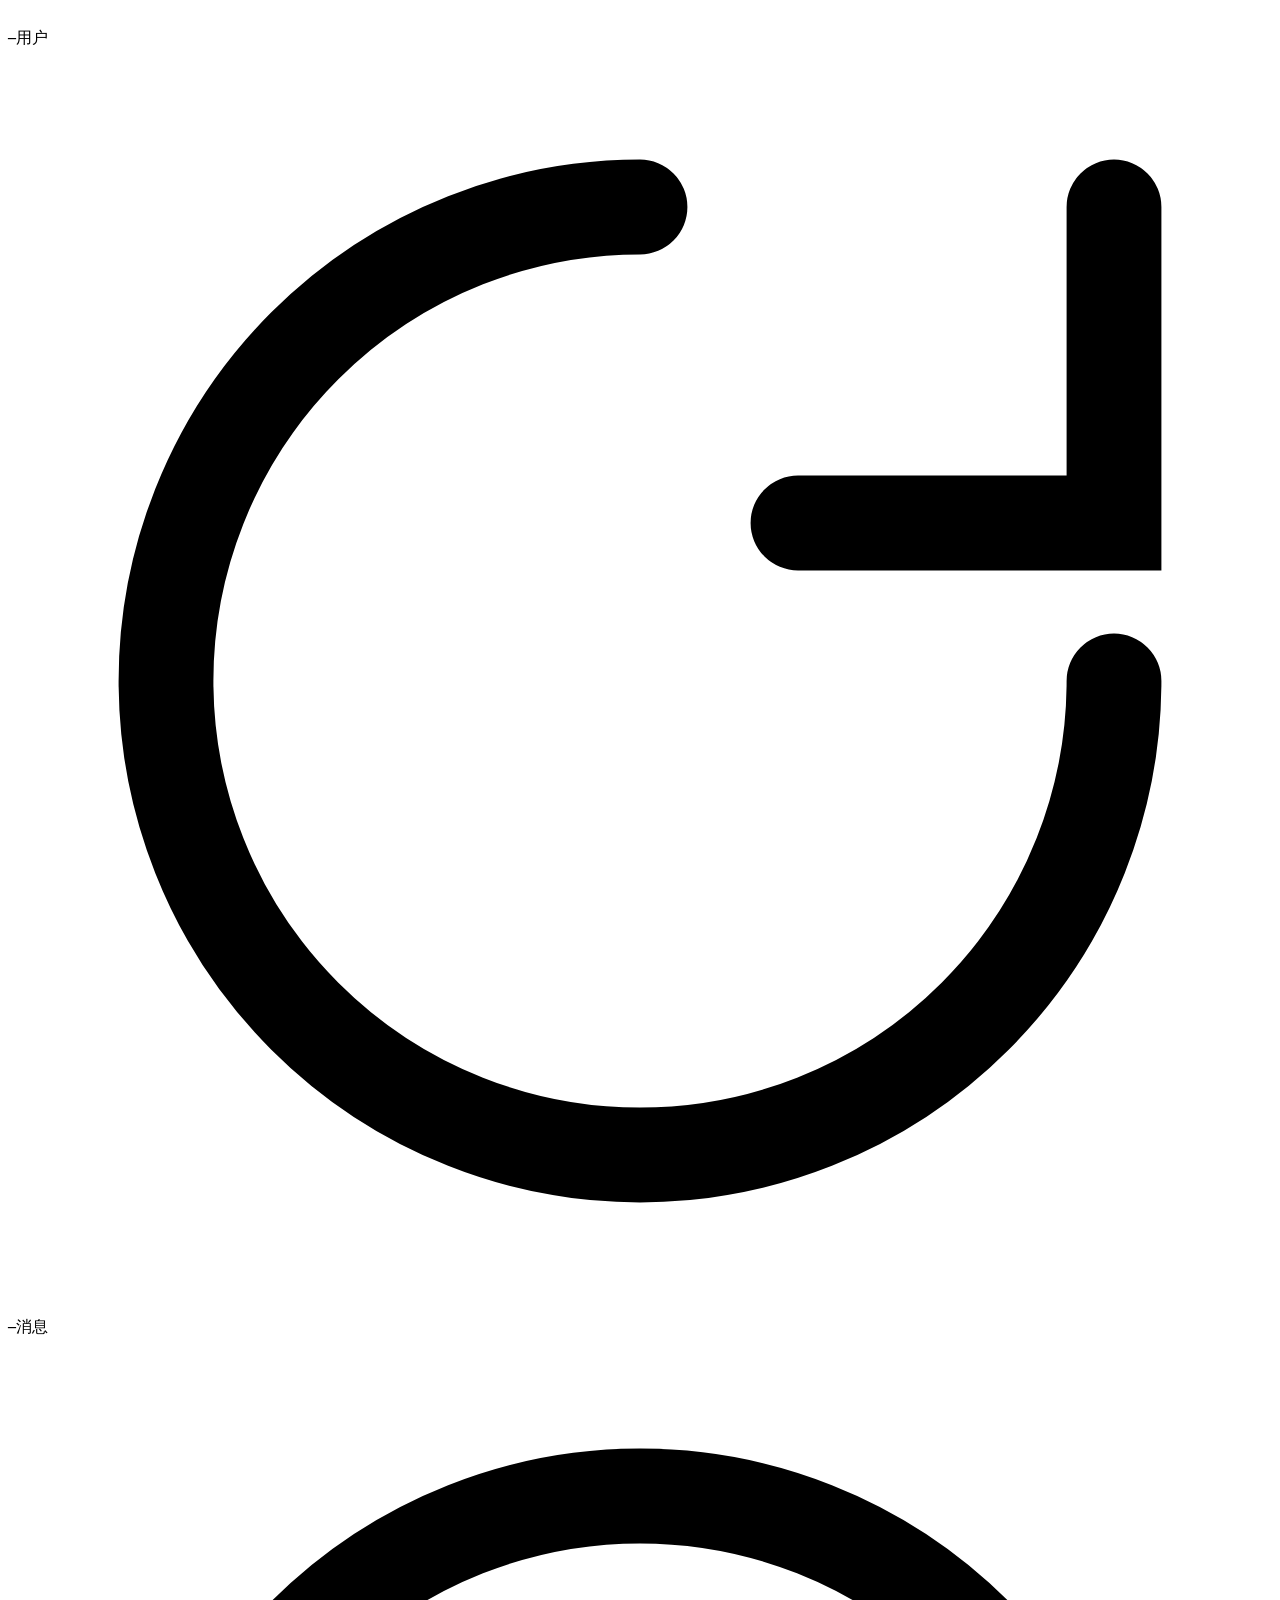
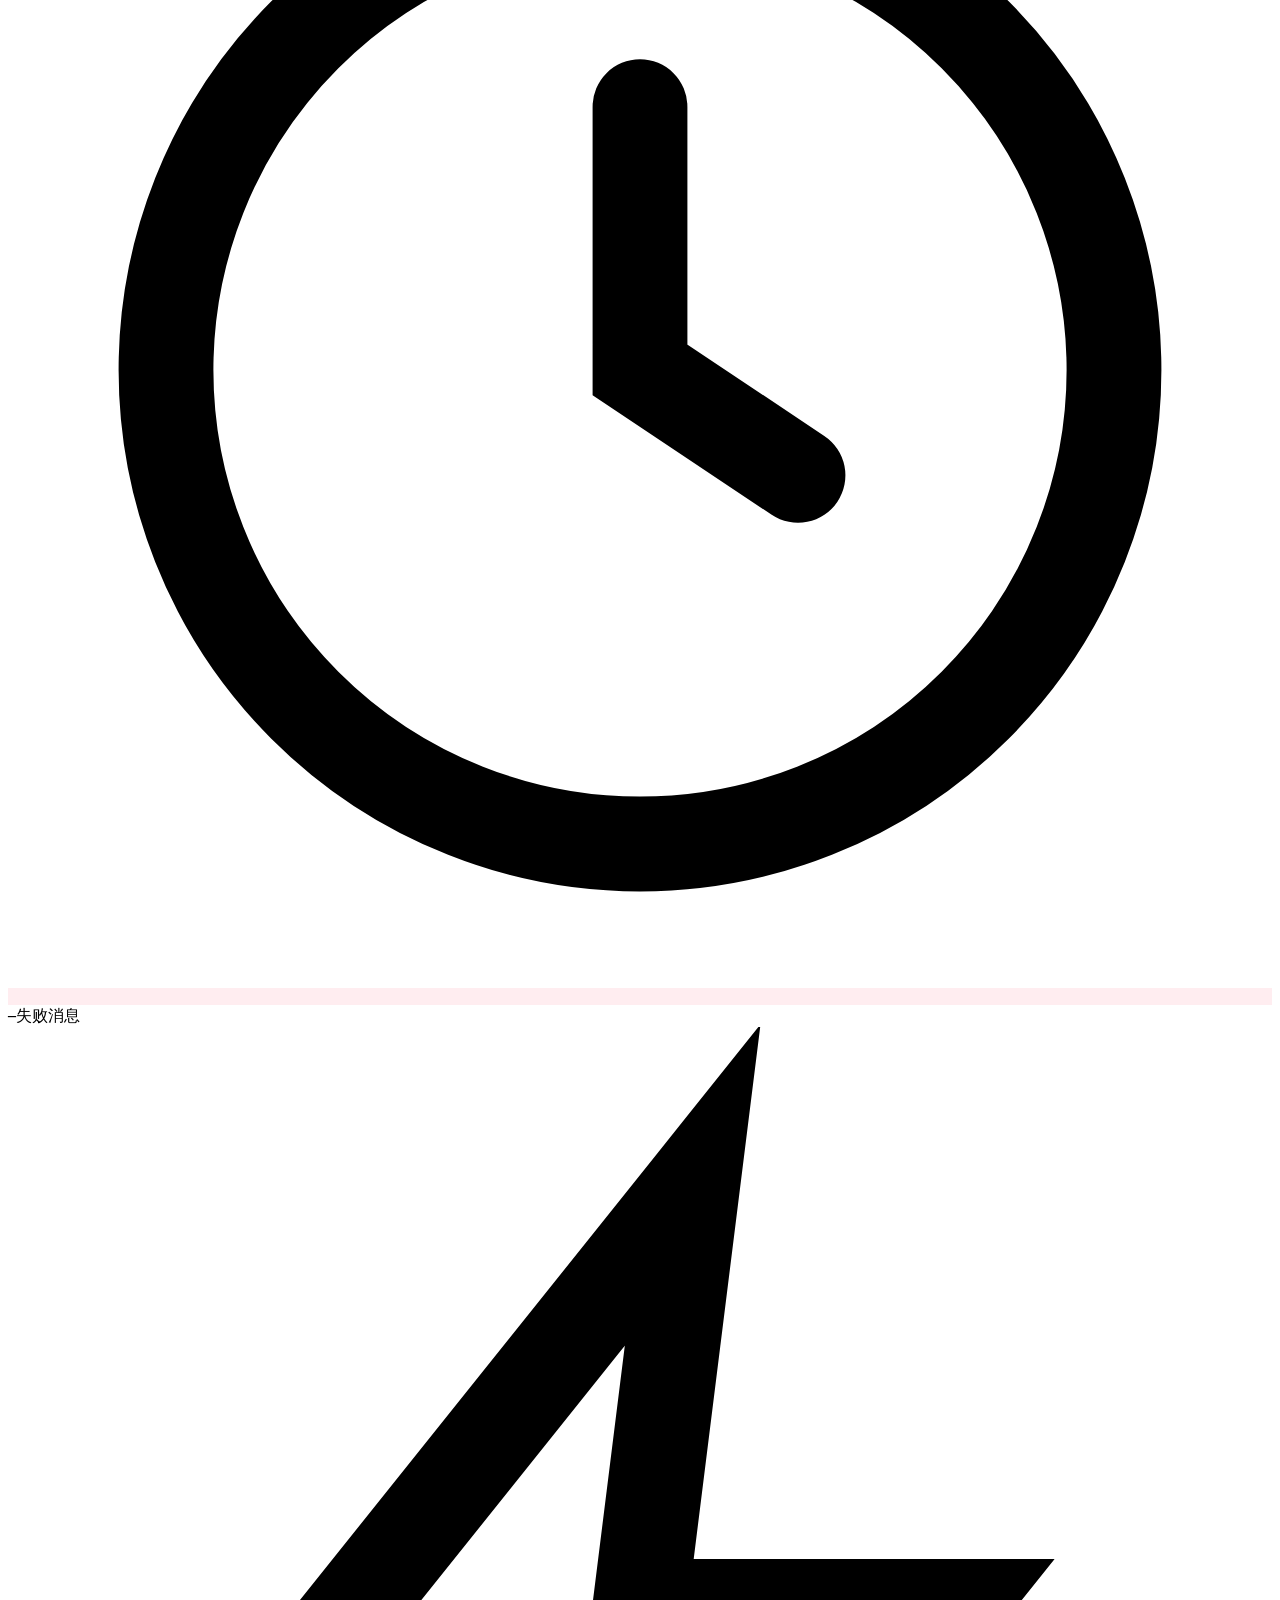
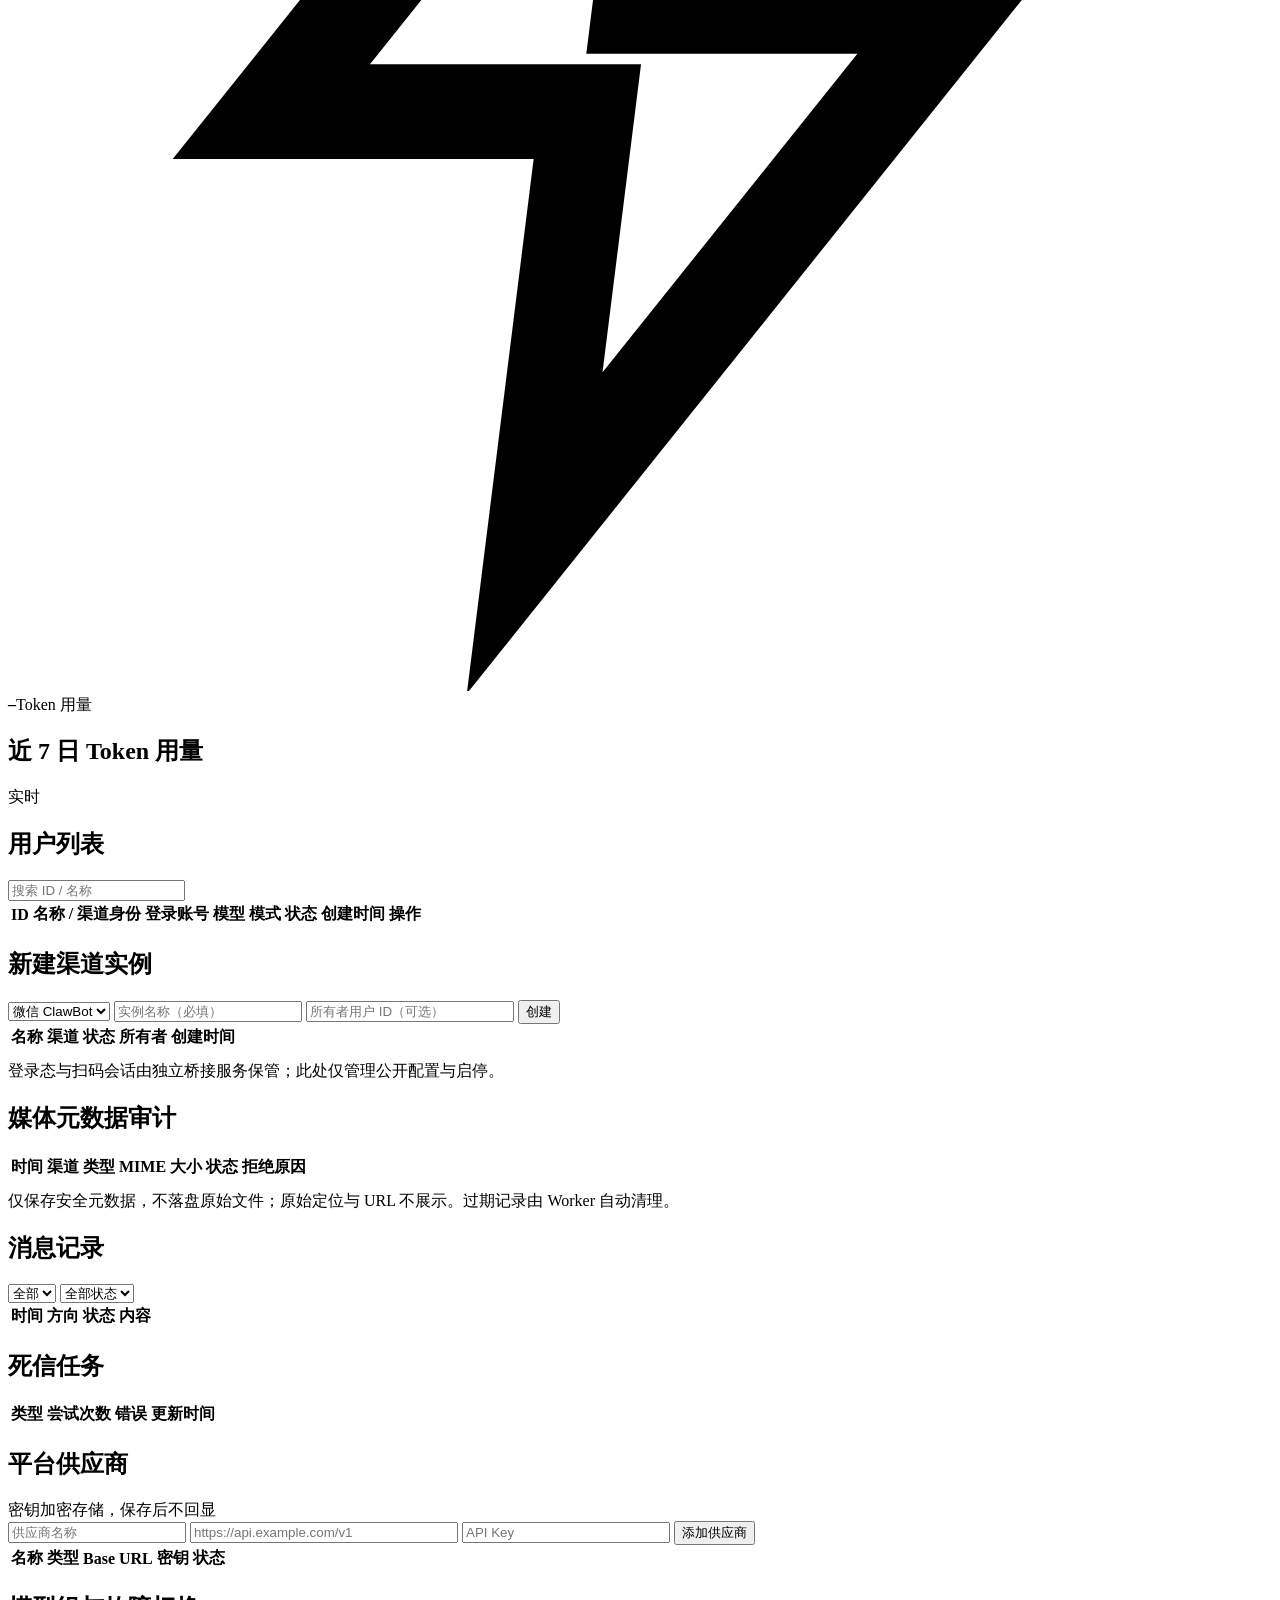
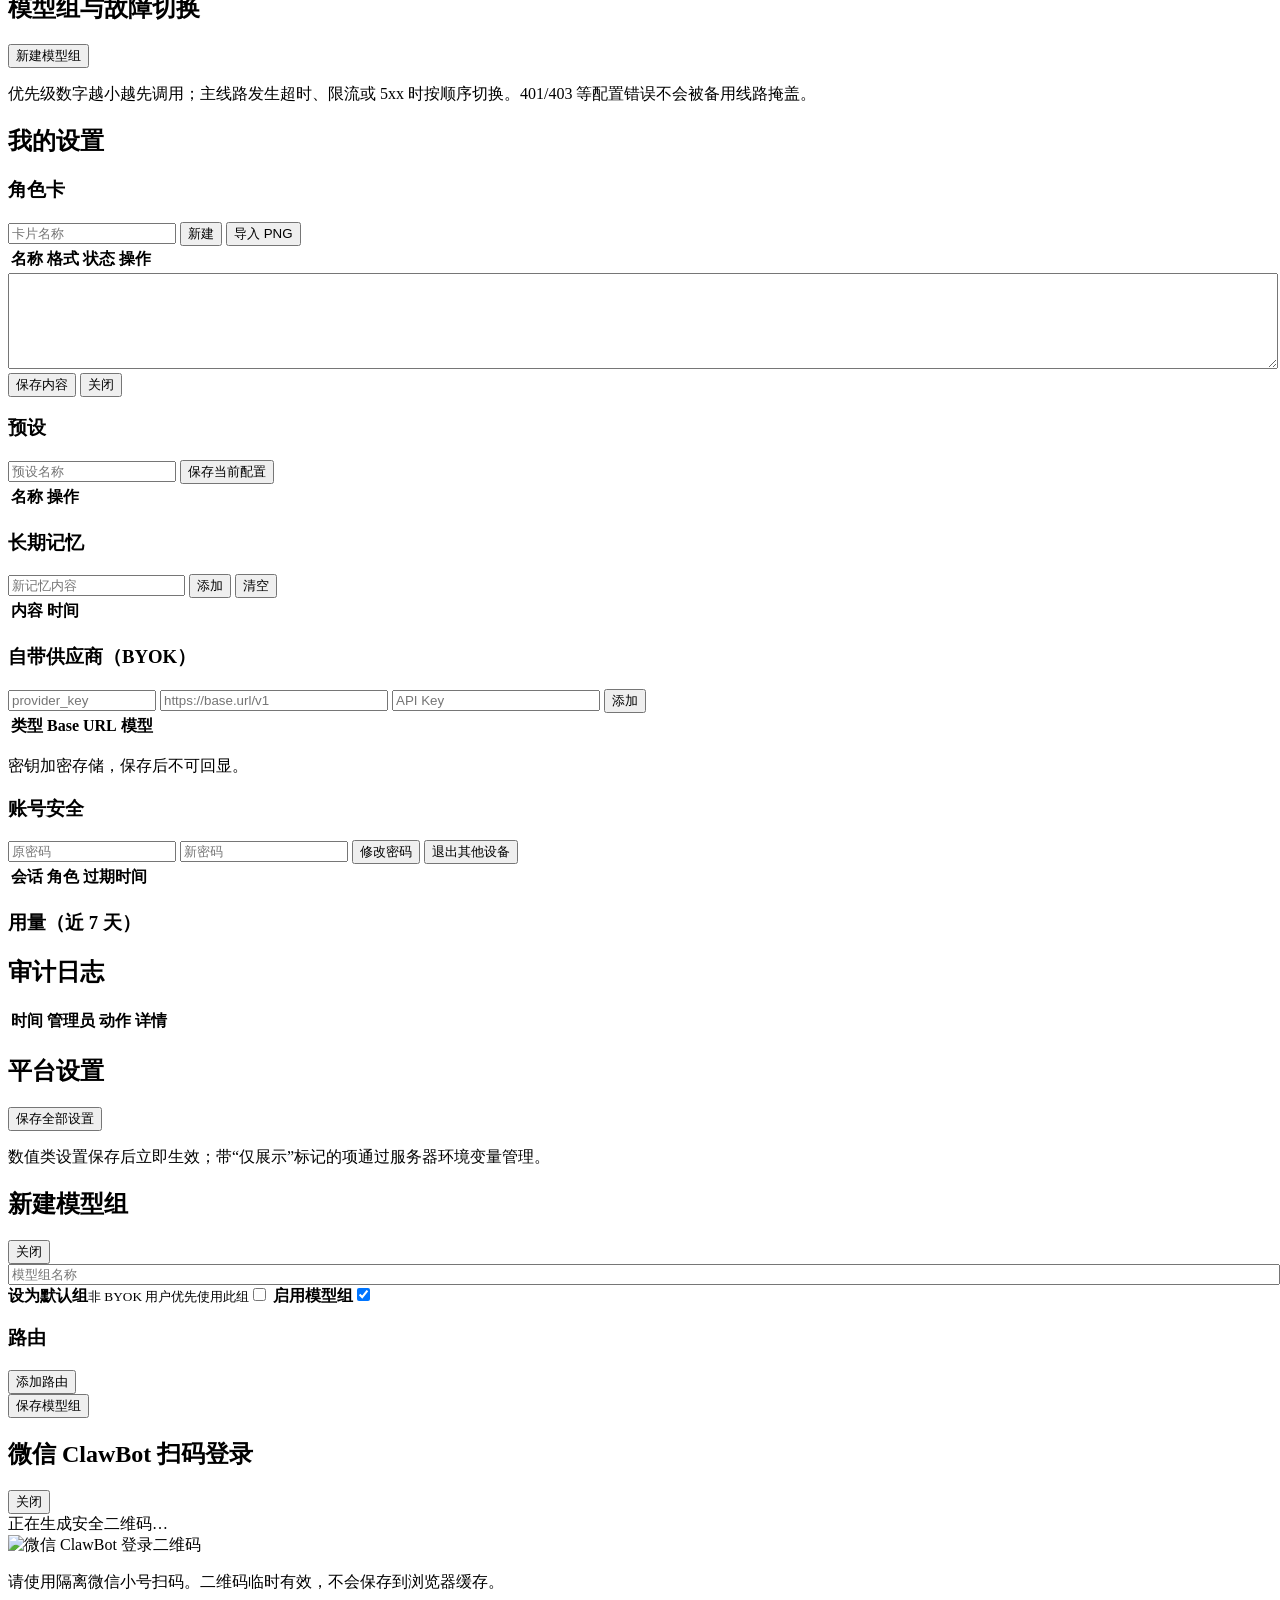
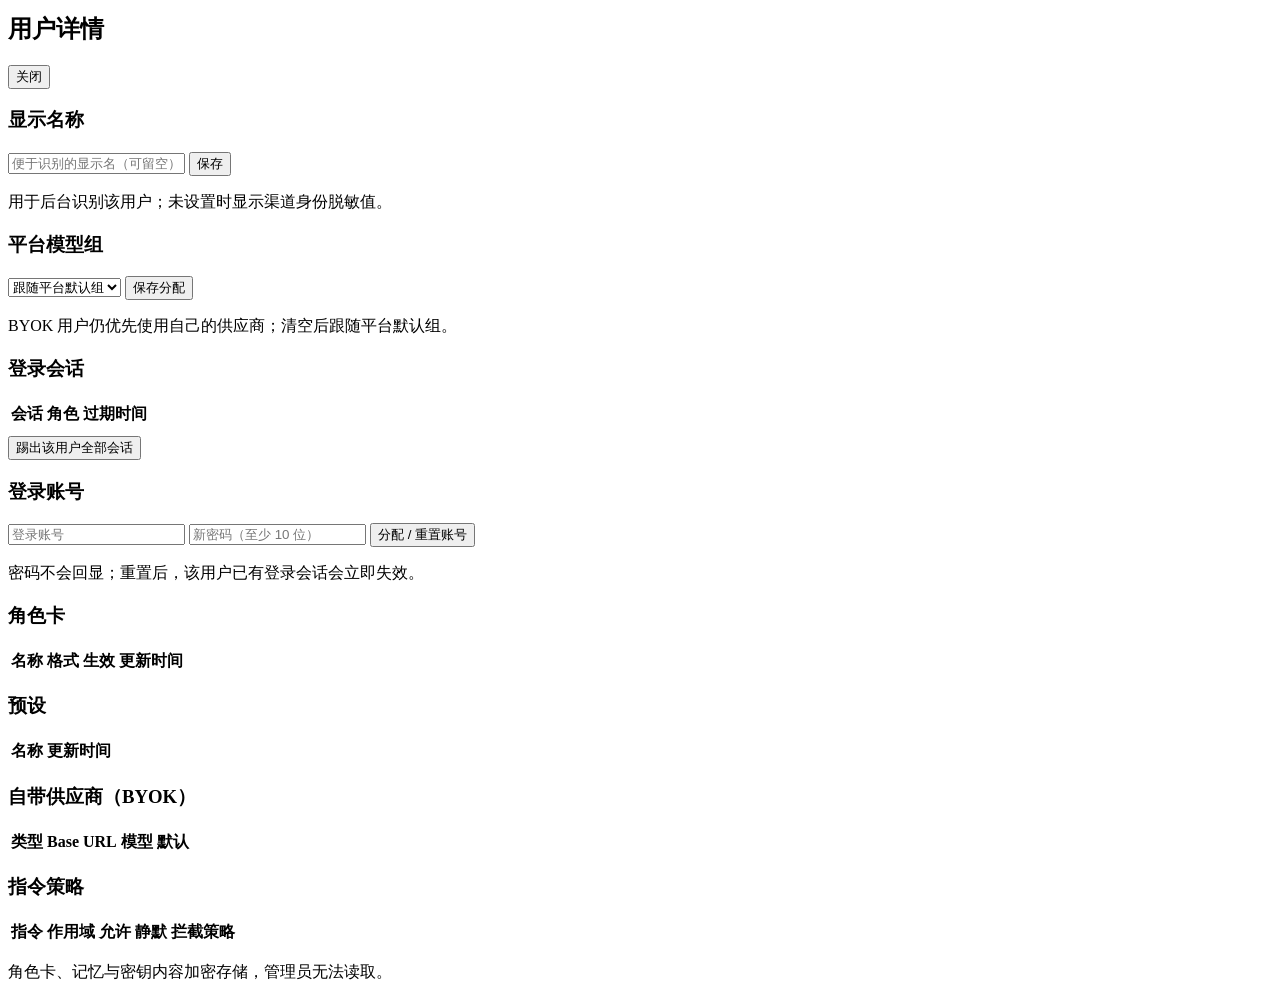
==== commit ae87dbc9: "feat: add model groups and provider failover Add encrypted platform providers, ordered model groups," ====
--- a/web/index.html
+++ b/web/index.html
@@ -52,6 +52,10 @@
       <button class="nav-item admin-only" data-view="tasks">
         <svg viewBox="0 0 24 24" fill="none" stroke="currentColor" stroke-width="1.8" stroke-linecap="round" stroke-linejoin="round"><circle cx="12" cy="12" r="3"/><path d="M12 2v4M12 18v4M2 12h4M18 12h4M5 5l2.5 2.5M16.5 16.5 19 19M19 5l-2.5 2.5M7.5 16.5 5 19"/></svg>
         死信任务
+      </button>
+      <button class="nav-item admin-only" data-view="model-routing">
+        <svg viewBox="0 0 24 24" fill="none" stroke="currentColor" stroke-width="1.8" stroke-linecap="round" stroke-linejoin="round"><circle cx="5" cy="12" r="2"/><circle cx="19" cy="6" r="2"/><circle cx="19" cy="18" r="2"/><path d="M7 12h4a4 4 0 0 0 4-4M7 12h4a4 4 0 0 1 4 4"/></svg>
+        模型路由
       </button>
       <button class="nav-item" data-view="me-settings">
         <svg viewBox="0 0 24 24" fill="none" stroke="currentColor" stroke-width="1.8" stroke-linecap="round" stroke-linejoin="round"><circle cx="12" cy="8" r="3.6"/><path d="M5 20c.7-3.8 3.3-5.6 7-5.6s6.3 1.8 7 5.6"/></svg>
@@ -206,6 +210,28 @@
         </div>
       </div>
     </section>
+    <section id="view-model-routing" class="view hidden">
+      <div class="card">
+        <div class="card-head"><h2>平台供应商</h2><span class="muted small">密钥加密存储，保存后不回显</span></div>
+        <div class="me-toolbar">
+          <input id="model-provider-name" class="field" placeholder="供应商名称" style="width:170px">
+          <input id="model-provider-url" class="field" placeholder="https://api.example.com/v1" style="width:260px">
+          <input id="model-provider-key" type="password" class="field" placeholder="API Key" style="width:200px" autocomplete="new-password">
+          <button id="model-provider-add" class="btn btn-sm btn-primary">添加供应商</button>
+        </div>
+        <div class="table-wrap">
+          <table class="table">
+            <thead><tr><th>名称</th><th>类型</th><th>Base URL</th><th>密钥</th><th>状态</th><th></th></tr></thead>
+            <tbody id="model-provider-tbody"></tbody>
+          </table>
+        </div>
+      </div>
+      <div class="card">
+        <div class="card-head"><h2>模型组与故障切换</h2><button id="model-group-new" class="btn btn-sm btn-primary">新建模型组</button></div>
+        <p class="muted small">优先级数字越小越先调用；主线路发生超时、限流或 5xx 时按顺序切换。401/403 等配置错误不会被备用线路掩盖。</p>
+        <div id="model-group-list" class="settings-groups"></div>
+      </div>
+    </section>
     <section id="view-me-settings" class="view hidden">
       <div class="card">
         <div class="card-head"><h2>我的设置</h2></div>
@@ -309,6 +335,21 @@
 
 <div id="toast" class="toast hidden"></div>
 
+<!-- 模型组编辑弹窗 -->
+<div id="model-group-modal" class="modal-mask hidden">
+  <div class="modal modal-lg">
+    <div class="modal-head"><h2 id="model-group-modal-title">新建模型组</h2><button id="model-group-close" class="btn btn-ghost btn-sm">关闭</button></div>
+    <input id="model-group-name" class="field" placeholder="模型组名称" style="width:100%">
+    <label class="setting-row" style="margin-top:12px"><span><b>设为默认组</b><small>非 BYOK 用户优先使用此组</small></span><span class="switch"><input id="model-group-default" type="checkbox"><span class="switch-slider"></span></span></label>
+    <label class="setting-row"><span><b>启用模型组</b></span><span class="switch"><input id="model-group-enabled" type="checkbox" checked><span class="switch-slider"></span></span></label>
+    <div class="modal-section">
+      <div class="card-head"><h3>路由</h3><button id="model-route-add" class="btn btn-sm">添加路由</button></div>
+      <div id="model-route-editor"></div>
+    </div>
+    <div class="me-toolbar"><button id="model-group-save" class="btn btn-primary">保存模型组</button></div>
+  </div>
+</div>
+
 <!-- 微信扫码登录弹窗 -->
 <div id="qrcode-modal" class="modal-mask hidden">
   <div class="modal qrcode-modal">
@@ -339,6 +380,14 @@
       <p class="muted small">用于后台识别该用户；未设置时显示渠道身份脱敏值。</p>
     </div>
     <div class="modal-section">
+      <h3>平台模型组</h3>
+      <div class="filters">
+        <select id="user-model-group" class="field field-sm" style="flex:1"><option value="">跟随平台默认组</option></select>
+        <button id="user-model-group-save" class="btn btn-sm btn-primary">保存分配</button>
+      </div>
+      <p class="muted small">BYOK 用户仍优先使用自己的供应商；清空后跟随平台默认组。</p>
+    </div>
+    <div class="modal-section">
       <div class="modal-section">
         <h3>登录会话</h3>
         <div class="table-wrap">
@@ -397,6 +446,6 @@
   </div>
 </div>
 
-<script src="/static/app.js?v=6"></script>
+<script src="/static/app.js?v=8"></script>
 </body>
 </html>
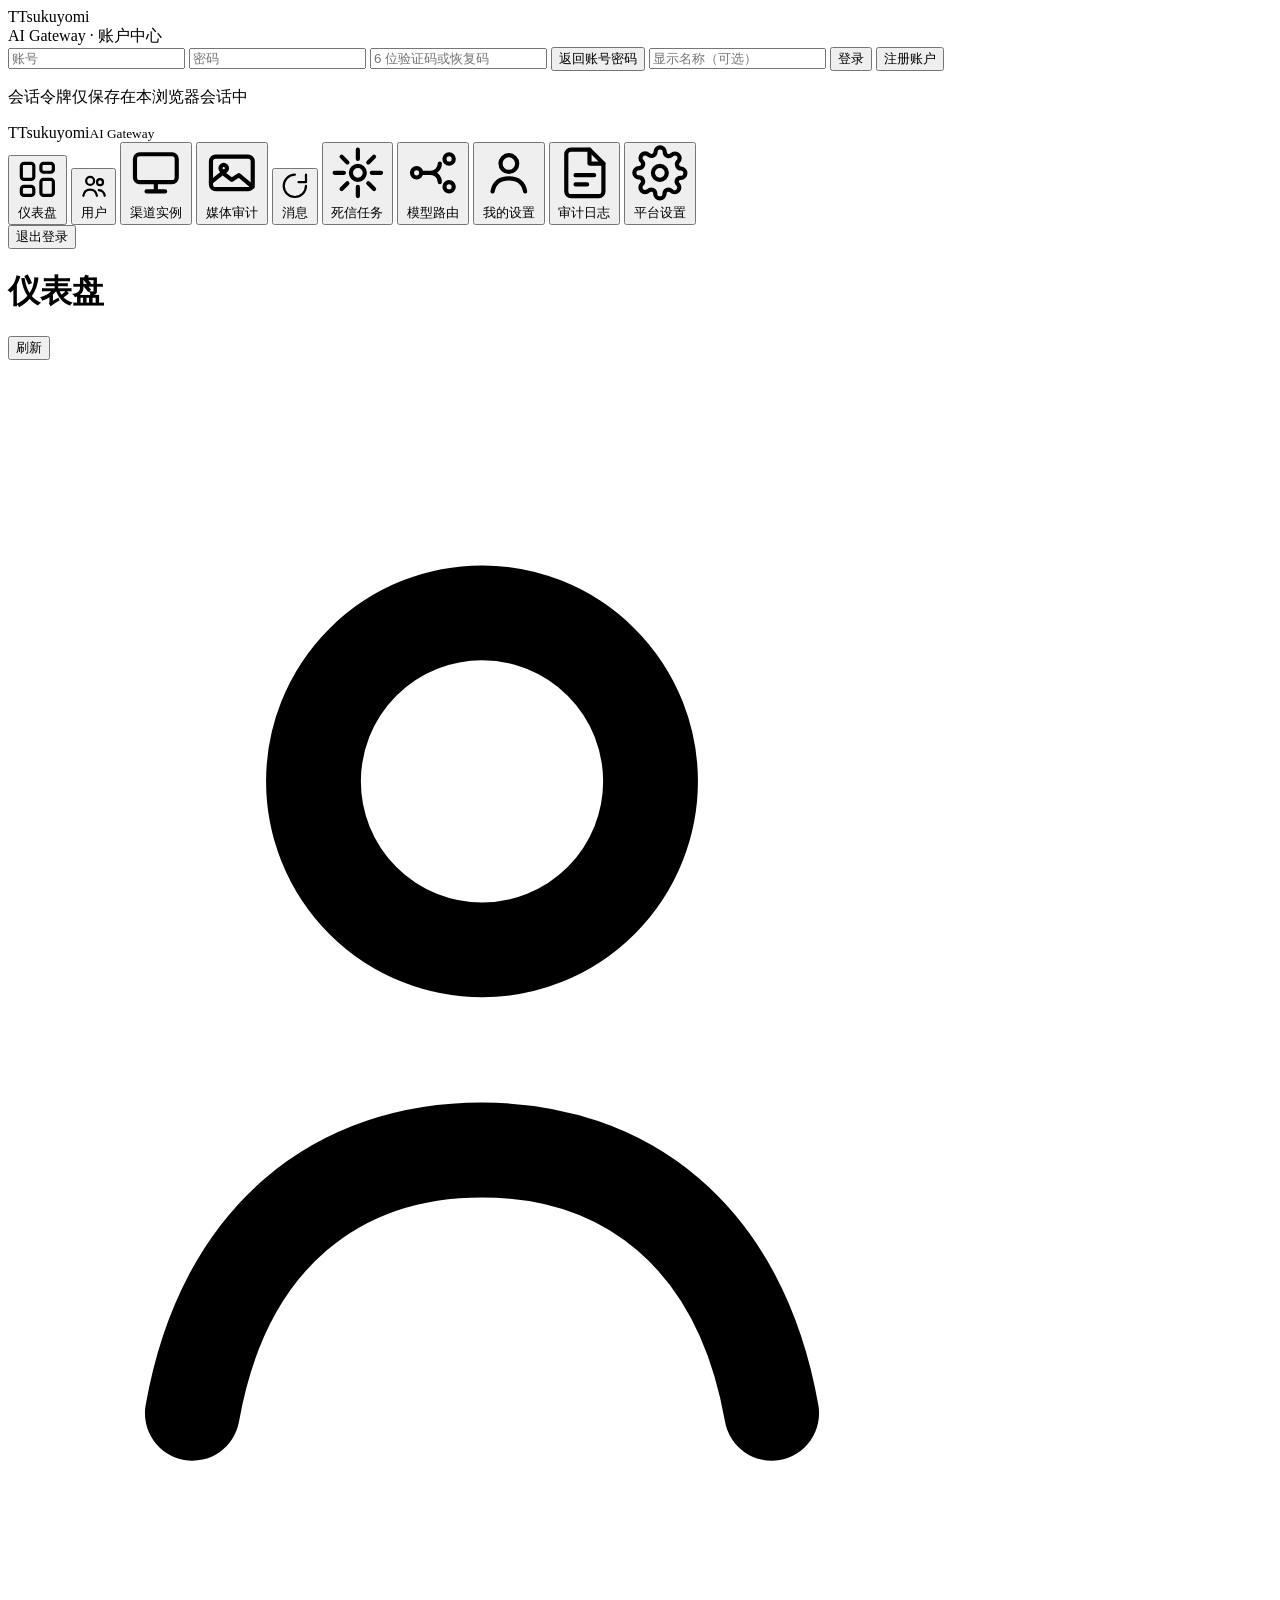
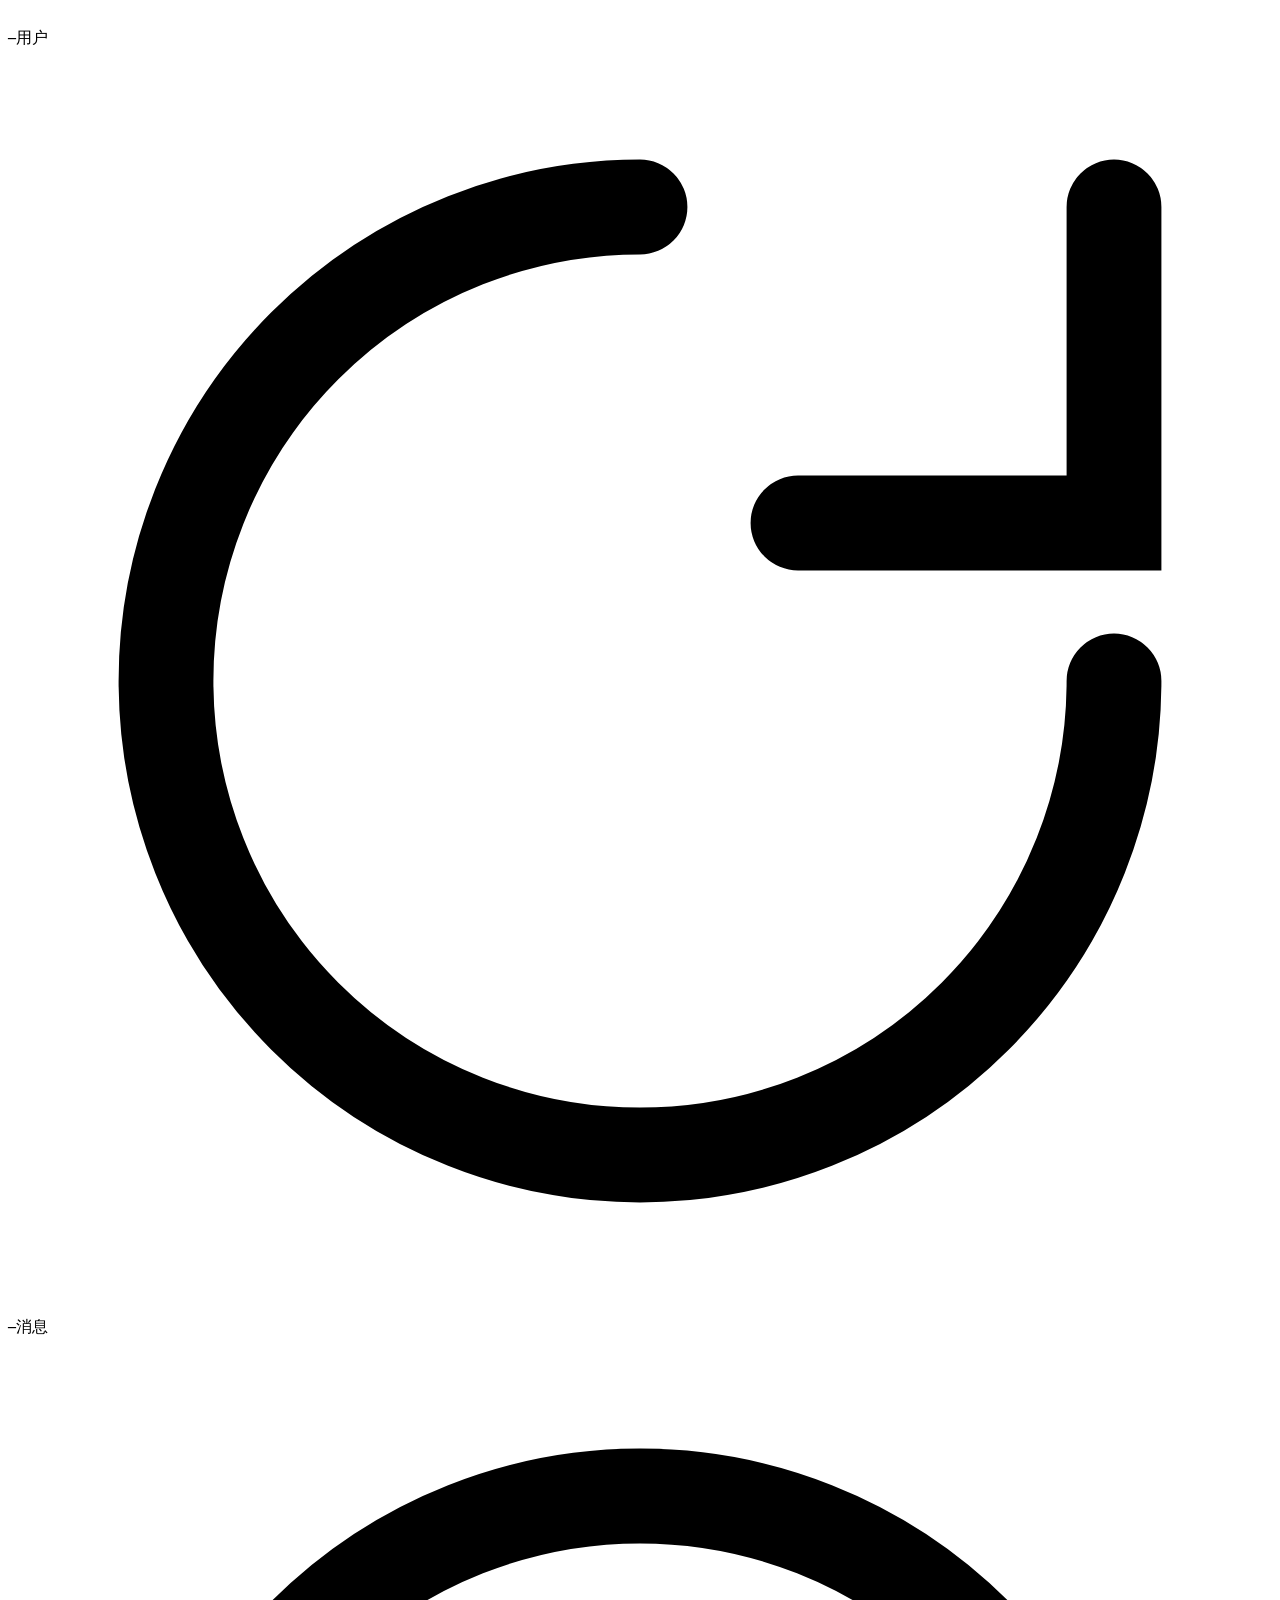
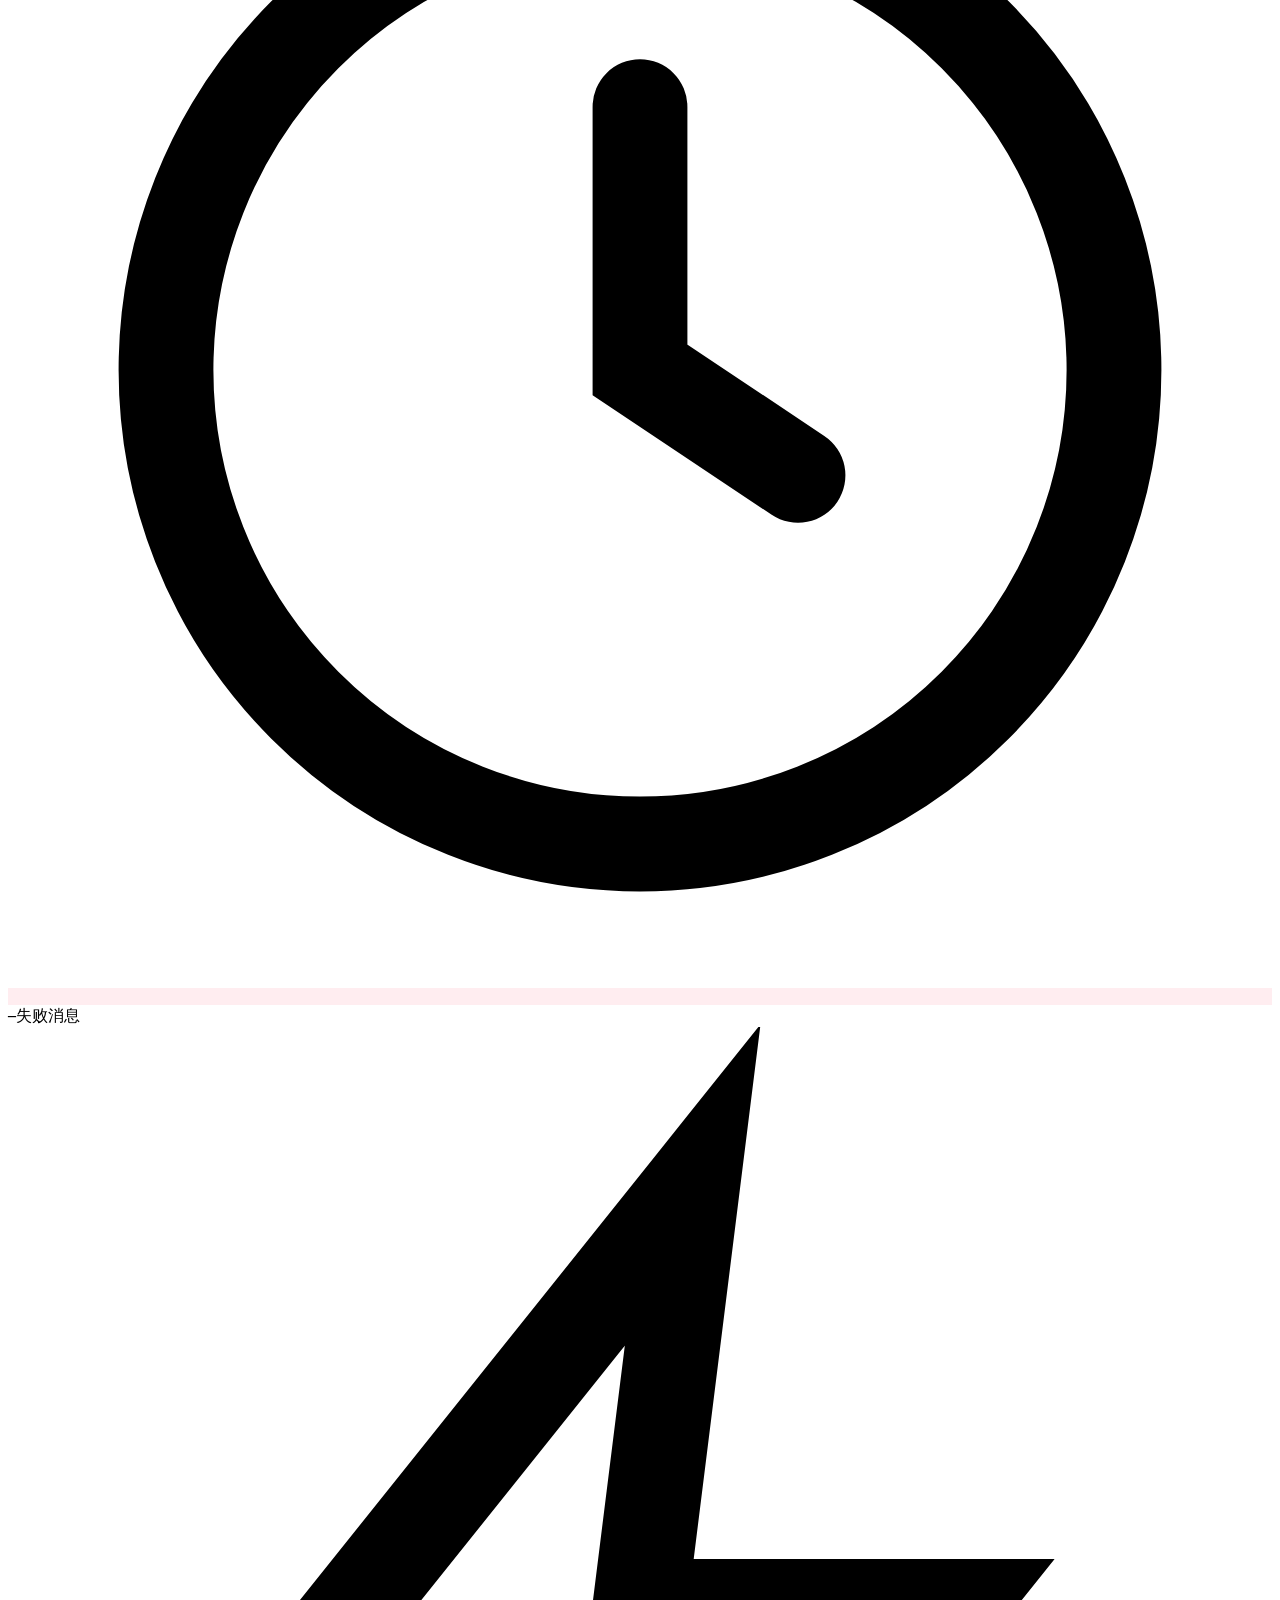
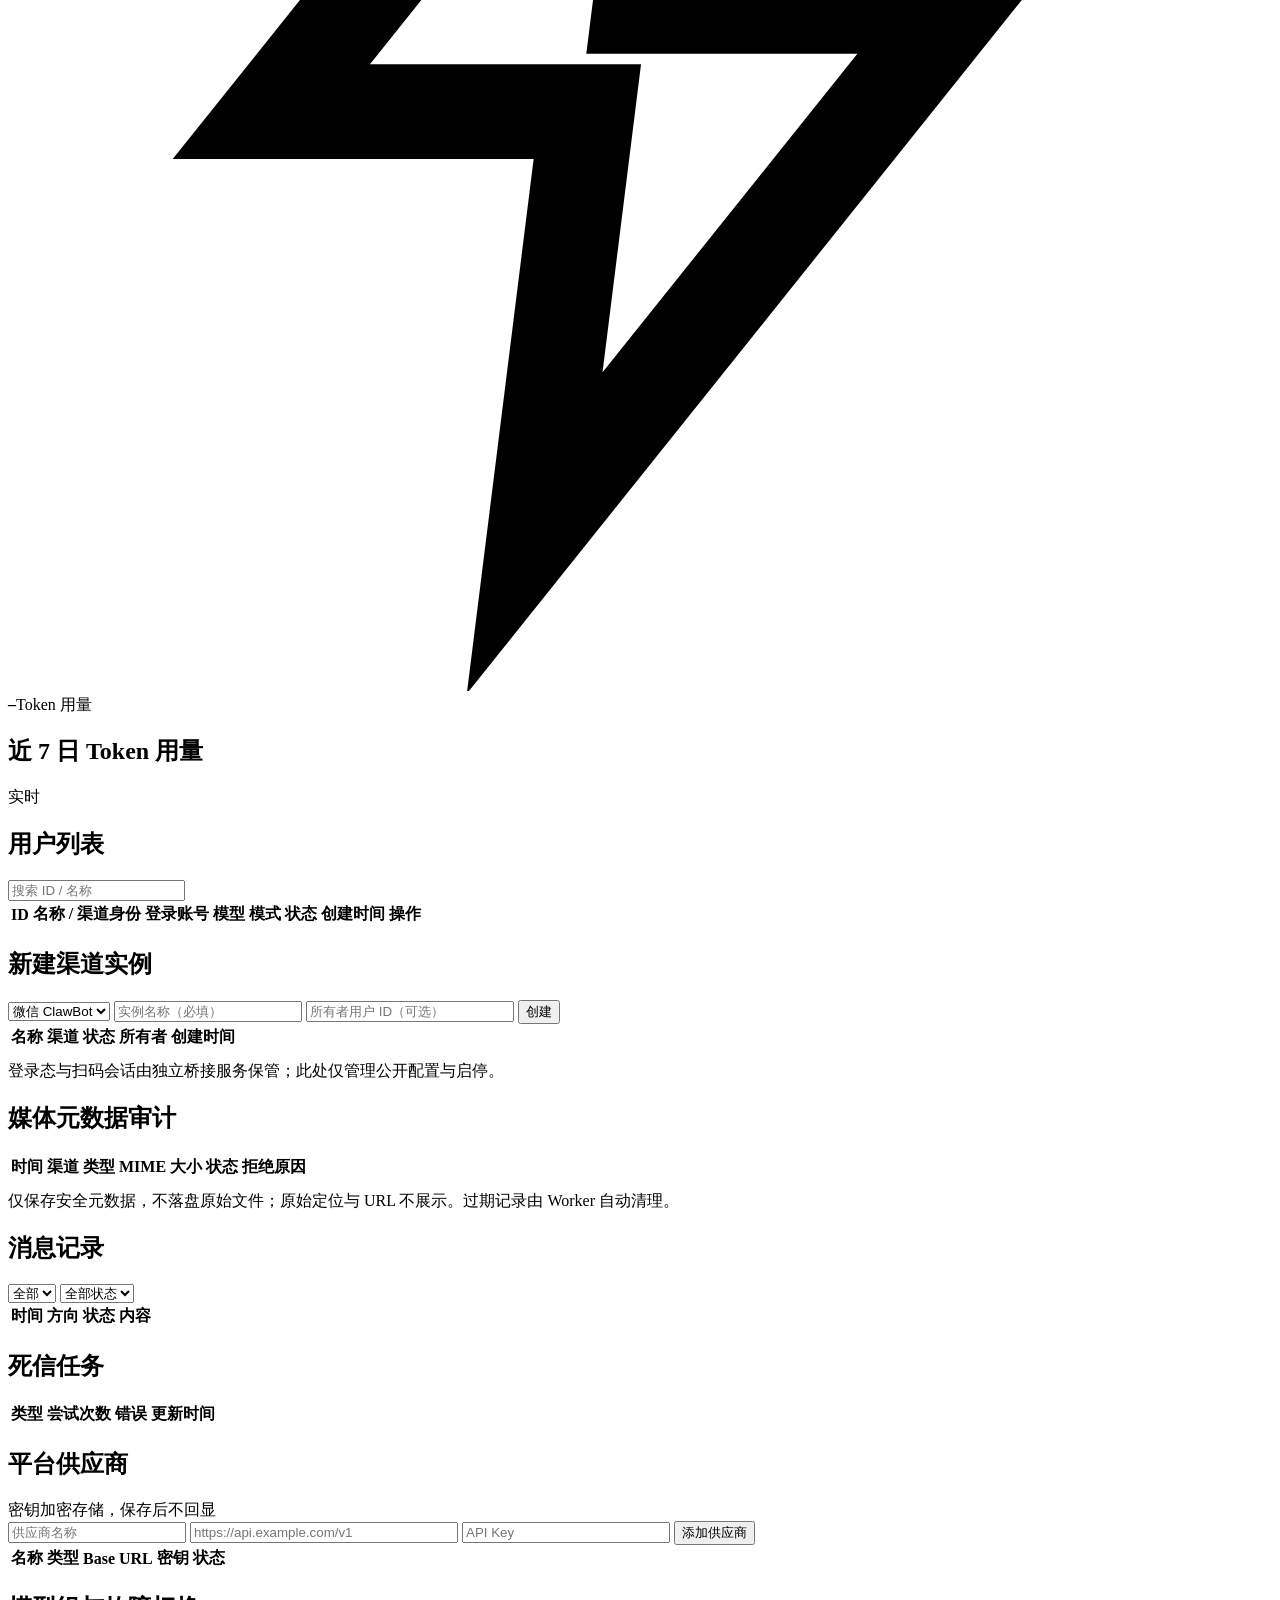
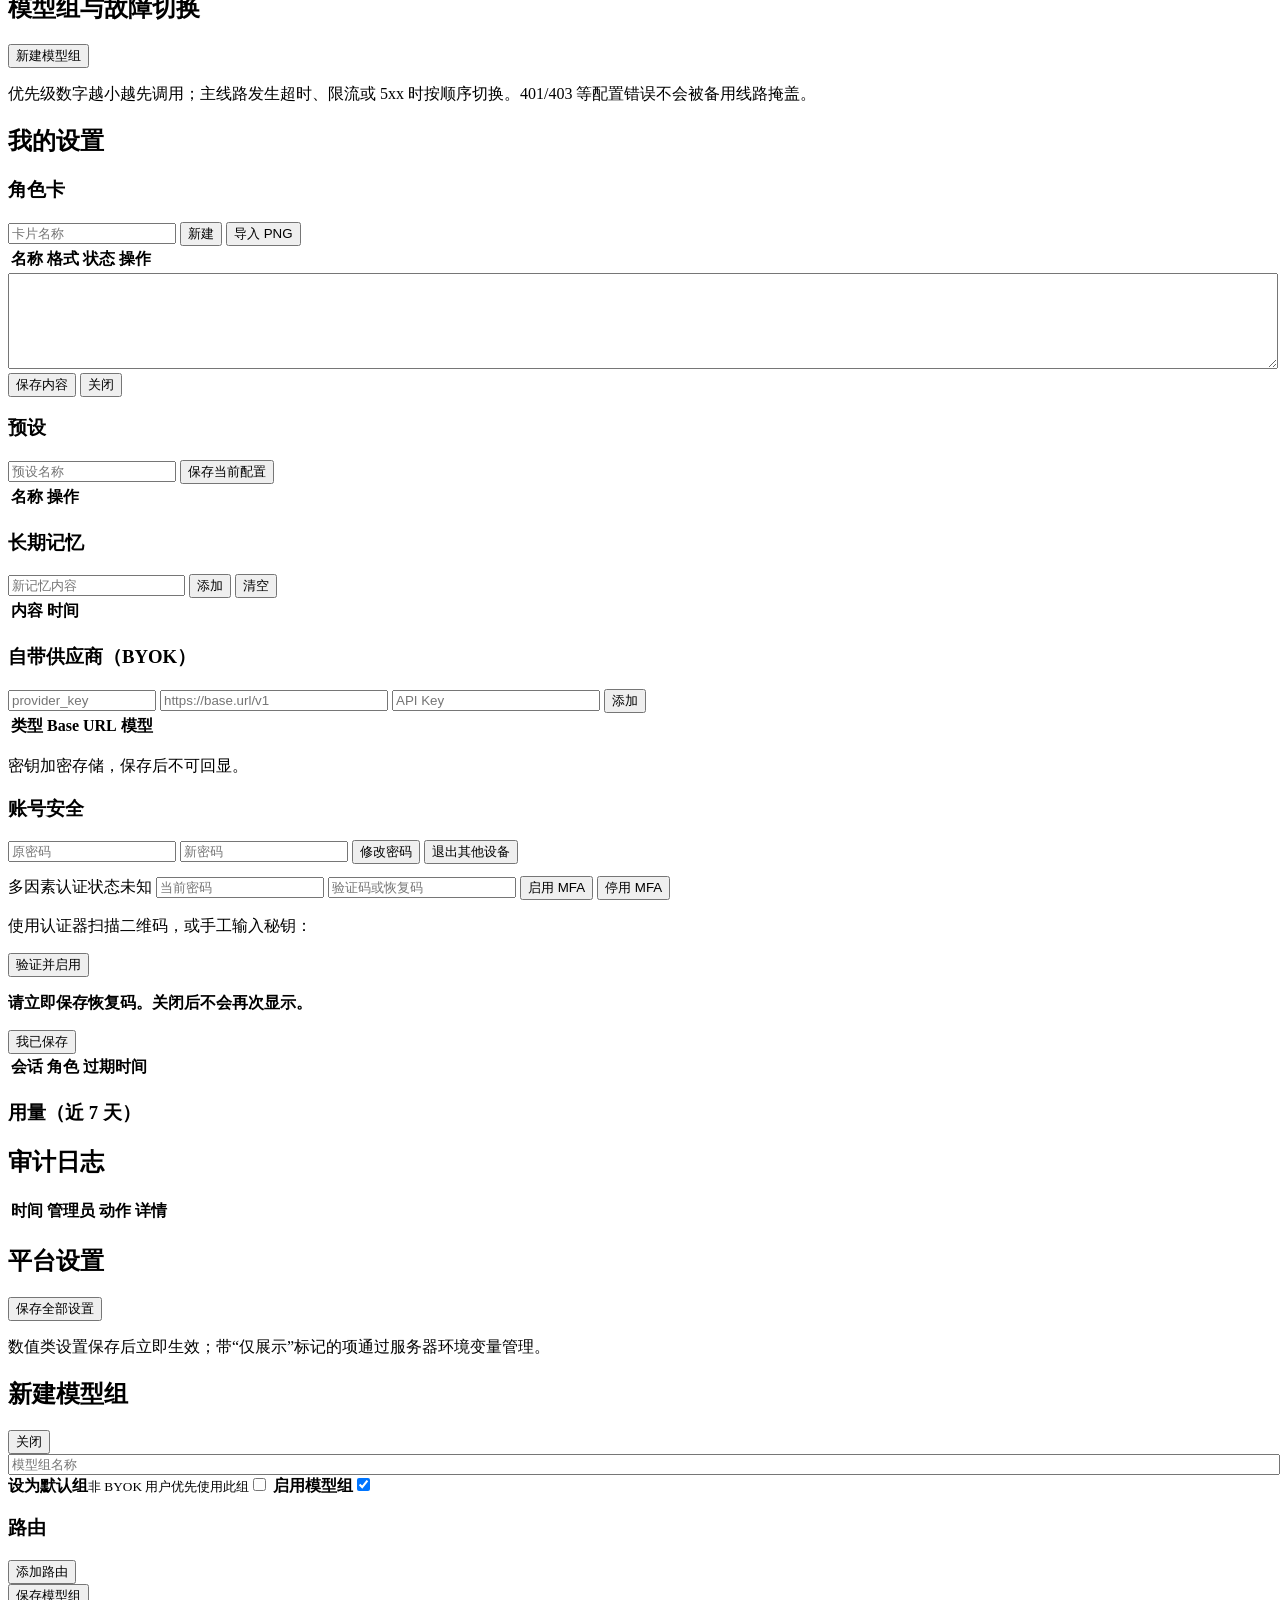
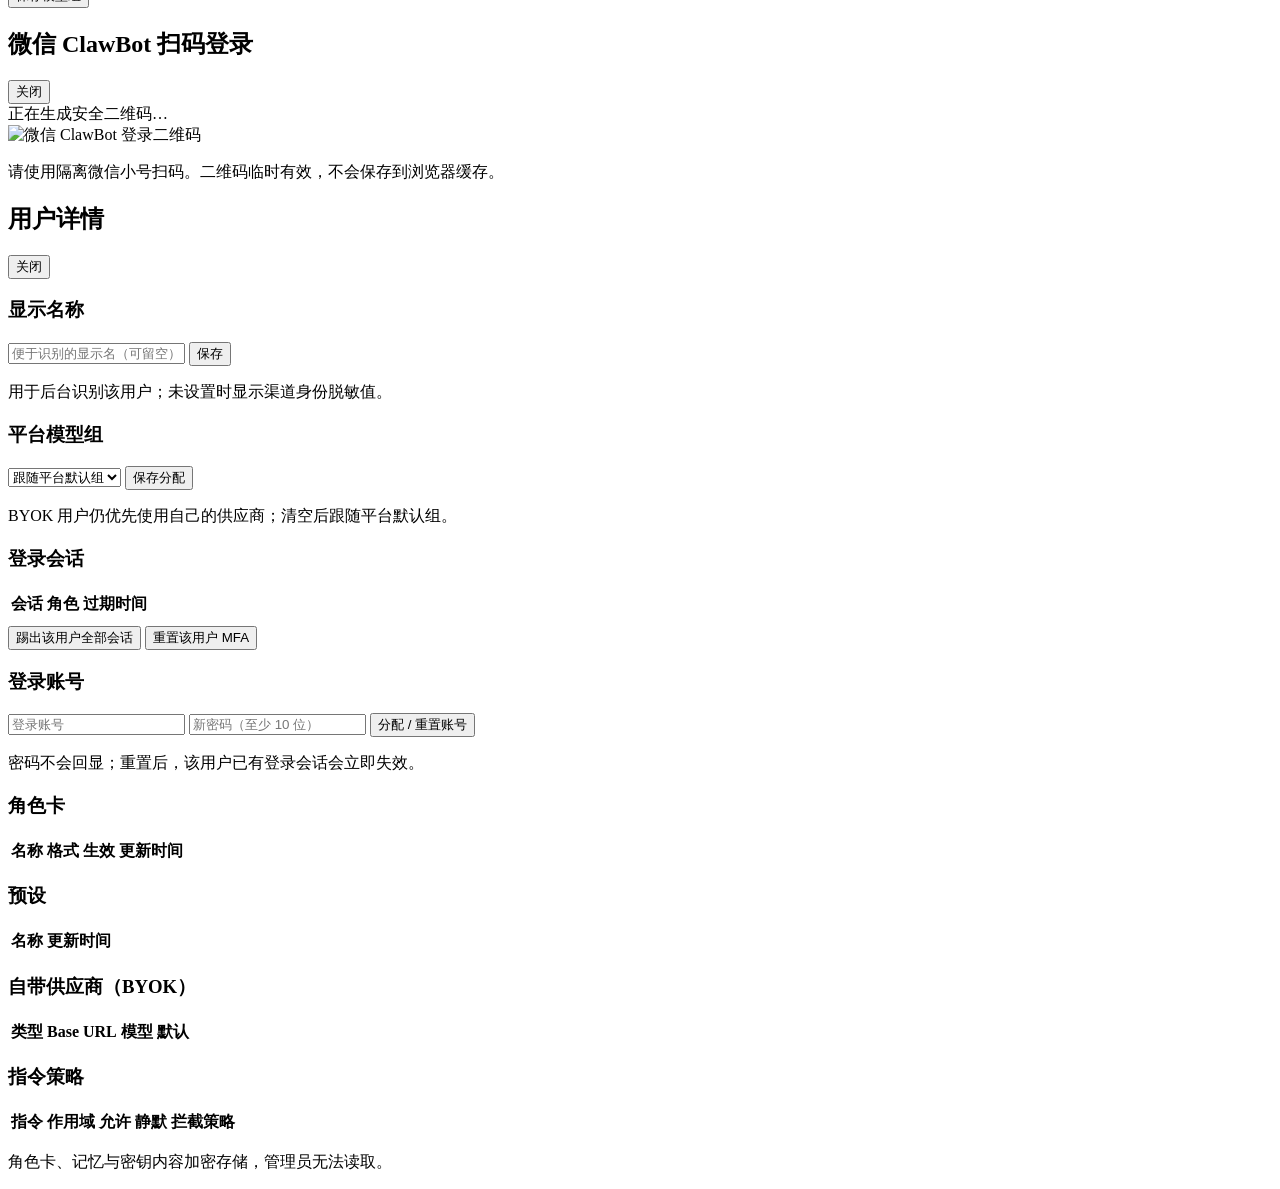
==== commit 87a37d08: "feat: add TOTP multi-factor authentication Add encrypted TOTP credentials, single-use MFA challenges" ====
--- a/web/index.html
+++ b/web/index.html
@@ -15,6 +15,8 @@
     <div class="login-sub">AI Gateway · 账户中心</div>
     <input id="username-input" class="field" placeholder="账号" autocomplete="username" required>
     <input id="password-input" type="password" class="field" placeholder="密码" autocomplete="current-password" required>
+    <input id="mfa-code-input" class="field hidden" placeholder="6 位验证码或恢复码" autocomplete="one-time-code" inputmode="numeric">
+    <button type="button" class="btn btn-block btn-ghost hidden" id="mfa-cancel">返回账号密码</button>
     <input id="display-name-input" class="field hidden" placeholder="显示名称（可选）" autocomplete="name">
     <button type="submit" class="btn btn-block btn-primary" id="login-btn">登录</button>
     <button type="button" class="btn btn-block btn-ghost hidden" id="register-toggle">注册账户</button>
@@ -290,13 +292,30 @@
           </table>
           <p class="muted small">密钥加密存储，保存后不可回显。</p>
         </div>
-        <div class="me-section">
+        <div class="me-section" id="me-security-section">
           <h3>账号安全</h3>
           <div class="me-toolbar">
             <input id="me-old-password" type="password" class="field" placeholder="原密码" style="width:160px">
             <input id="me-new-password" type="password" class="field" placeholder="新密码" style="width:160px">
             <button id="me-password-save" class="btn btn-sm btn-primary">修改密码</button>
             <button id="me-revoke-all" class="btn btn-sm btn-danger">退出其他设备</button>
+          </div>
+          <div class="me-toolbar" style="margin-top:12px">
+            <span id="me-mfa-status" class="badge">多因素认证状态未知</span>
+            <input id="me-mfa-password" type="password" class="field" placeholder="当前密码" style="width:160px" autocomplete="current-password">
+            <input id="me-mfa-code" class="field" placeholder="验证码或恢复码" style="width:180px" autocomplete="one-time-code">
+            <button id="me-mfa-setup" class="btn btn-sm btn-primary">启用 MFA</button>
+            <button id="me-mfa-disable" class="btn btn-sm btn-danger hidden">停用 MFA</button>
+          </div>
+          <div id="me-mfa-setup-box" class="me-editor hidden">
+            <div id="me-mfa-qr" class="qrcode-image"></div>
+            <p class="small muted">使用认证器扫描二维码，或手工输入秘钥：<span id="me-mfa-secret" class="mono"></span></p>
+            <button id="me-mfa-confirm" class="btn btn-sm btn-primary">验证并启用</button>
+          </div>
+          <div id="me-mfa-recovery" class="me-editor hidden">
+            <p><b>请立即保存恢复码。关闭后不会再次显示。</b></p>
+            <pre id="me-mfa-recovery-codes" class="mono"></pre>
+            <button id="me-mfa-recovery-close" class="btn btn-sm">我已保存</button>
           </div>
           <table class="table">
             <thead><tr><th>会话</th><th>角色</th><th>过期时间</th></tr></thead>
@@ -397,6 +416,7 @@
           </table>
         </div>
         <button id="admin-sessions-revoke-all" class="btn btn-sm btn-danger" style="margin-top:8px">踢出该用户全部会话</button>
+        <button id="admin-mfa-reset" class="btn btn-sm btn-danger" style="margin-top:8px">重置该用户 MFA</button>
       </div>
       <h3>登录账号</h3>
       <div class="filters" style="flex-wrap: wrap; row-gap: 8px;">
@@ -446,6 +466,6 @@
   </div>
 </div>
 
-<script src="/static/app.js?v=8"></script>
+<script src="/static/app.js?v=10"></script>
 </body>
 </html>
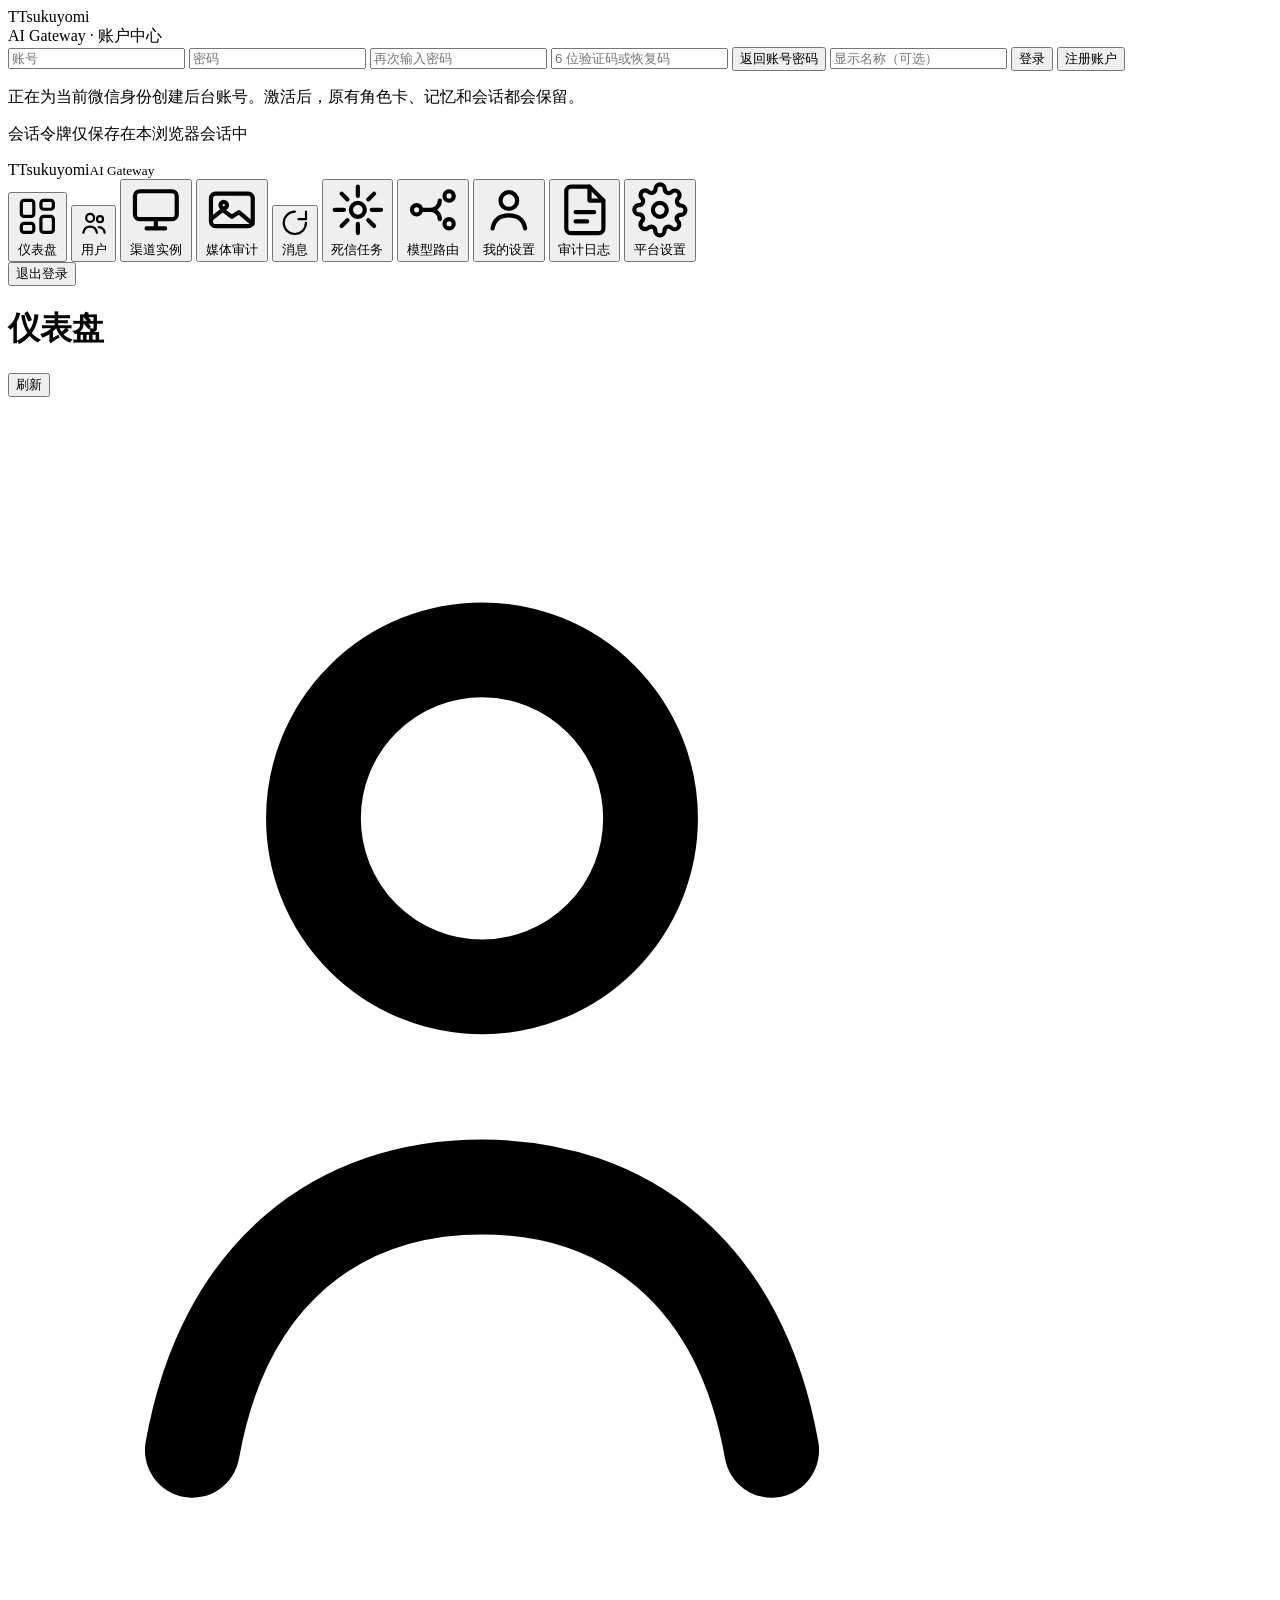
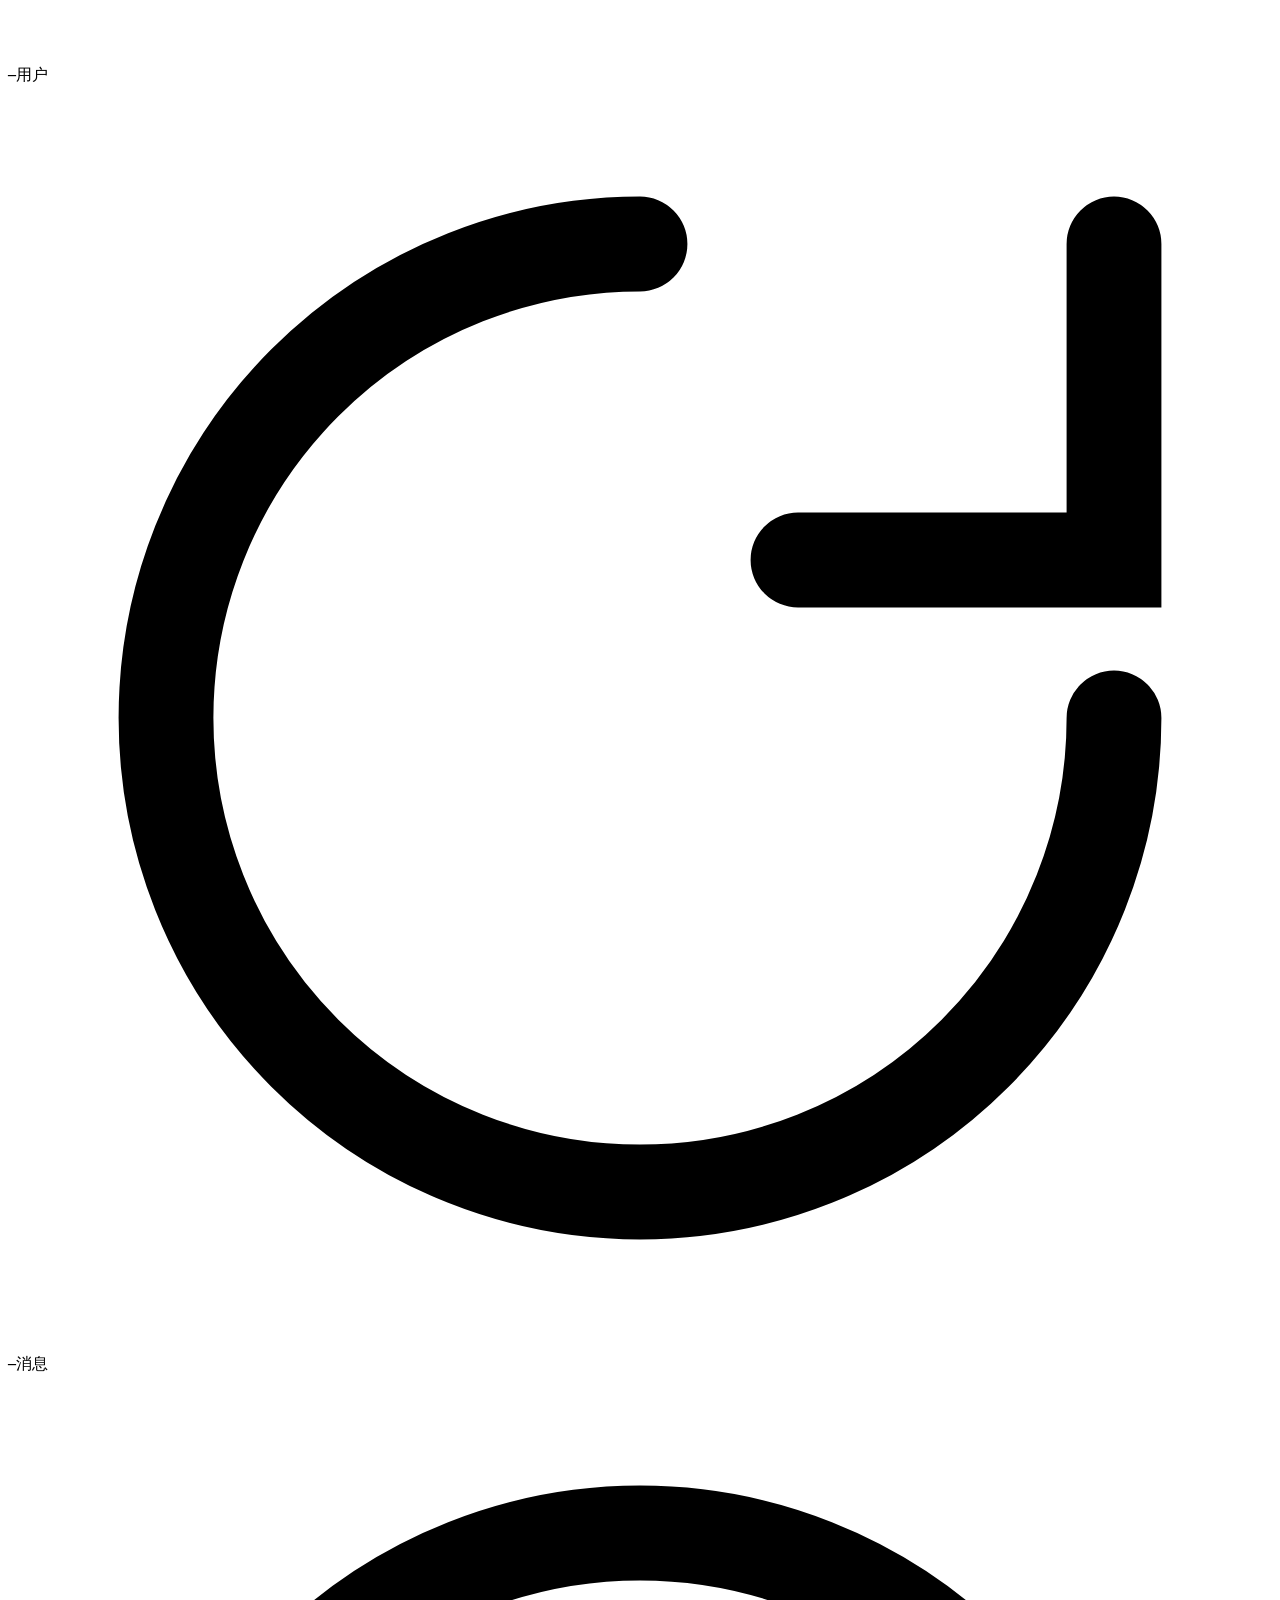
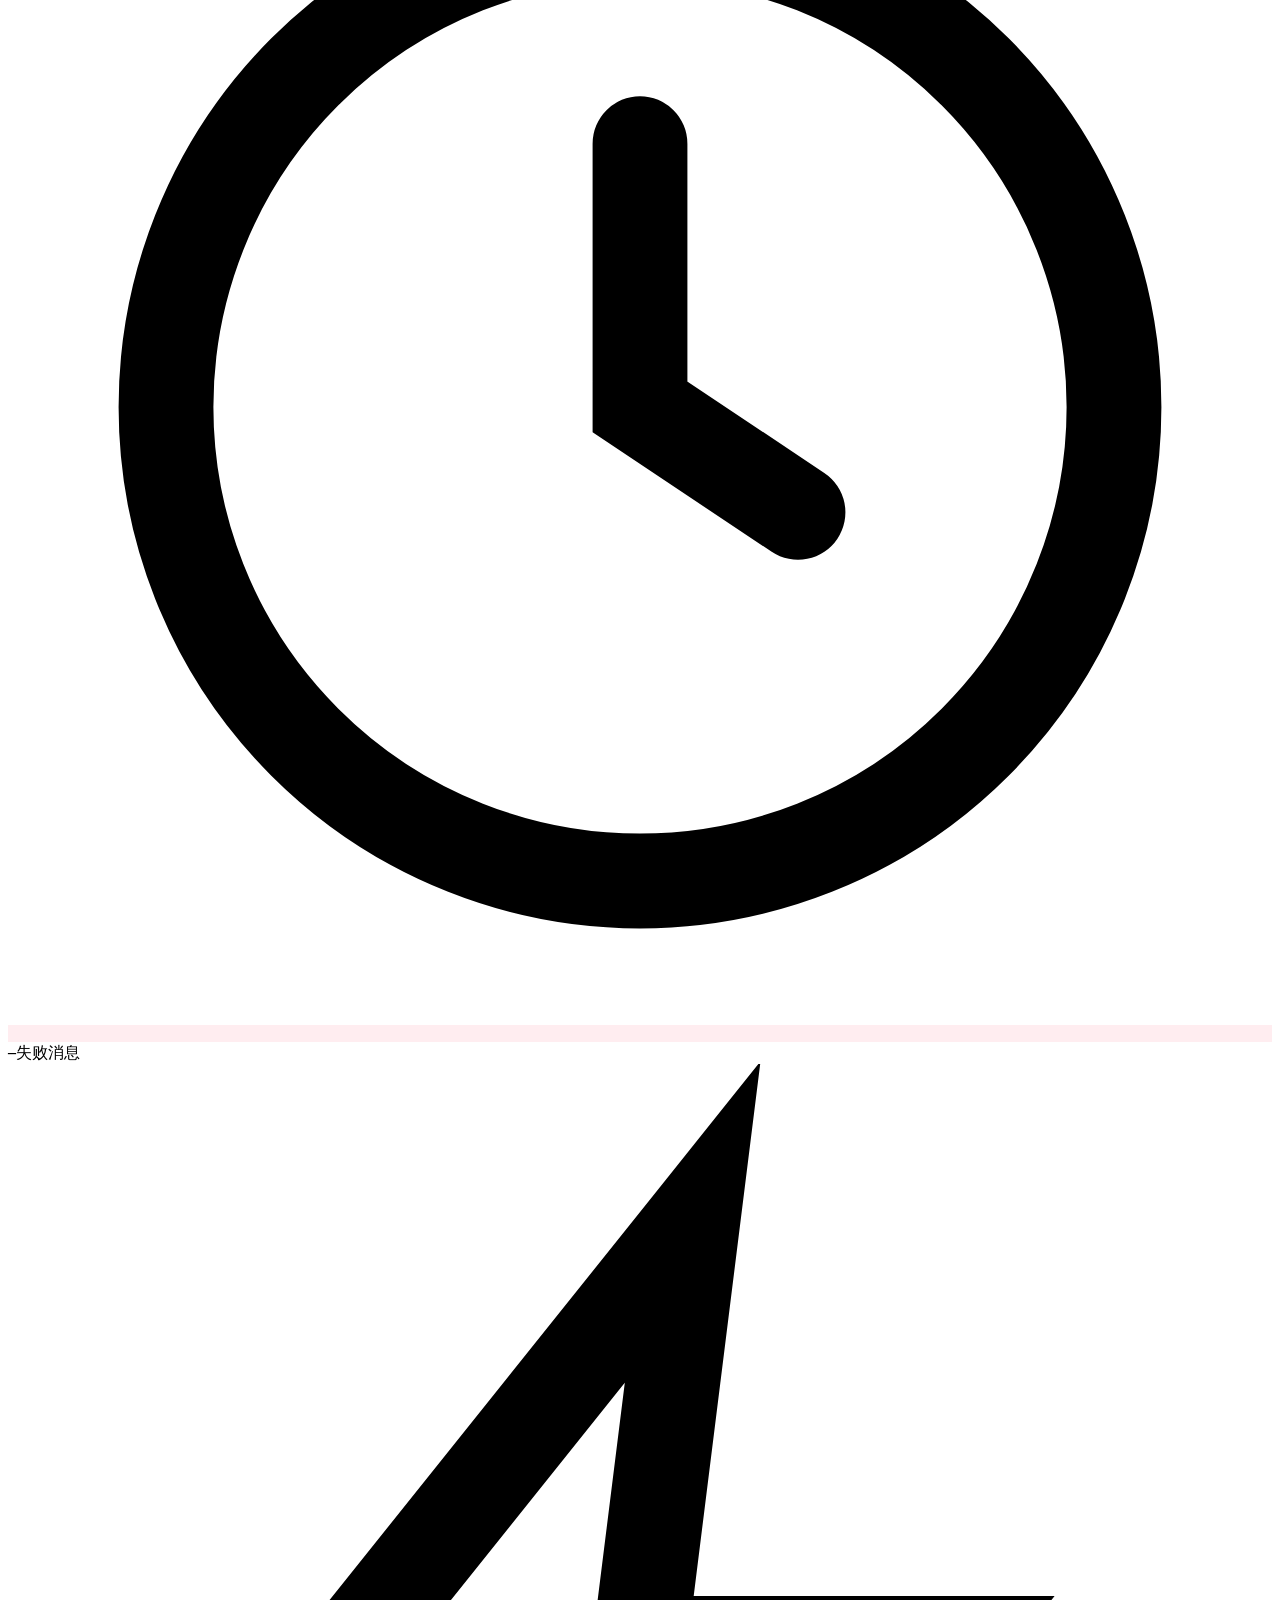
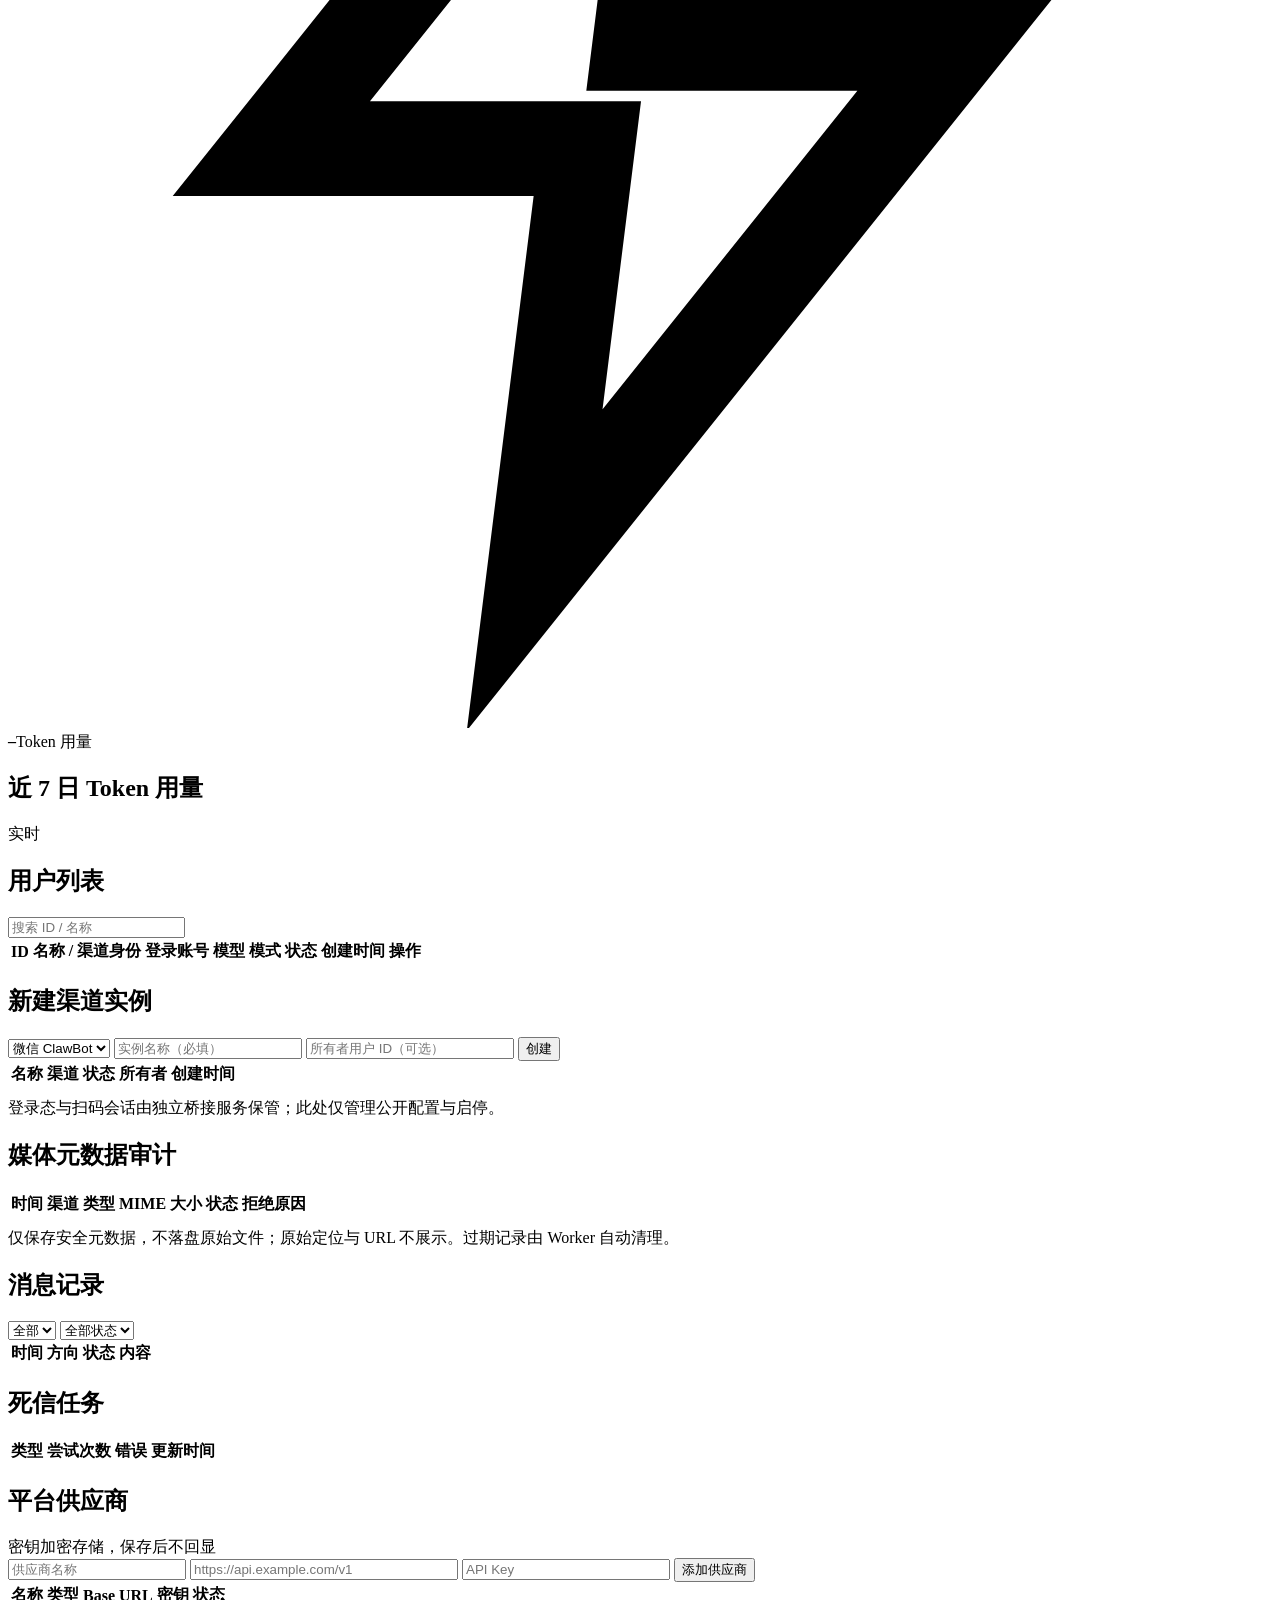
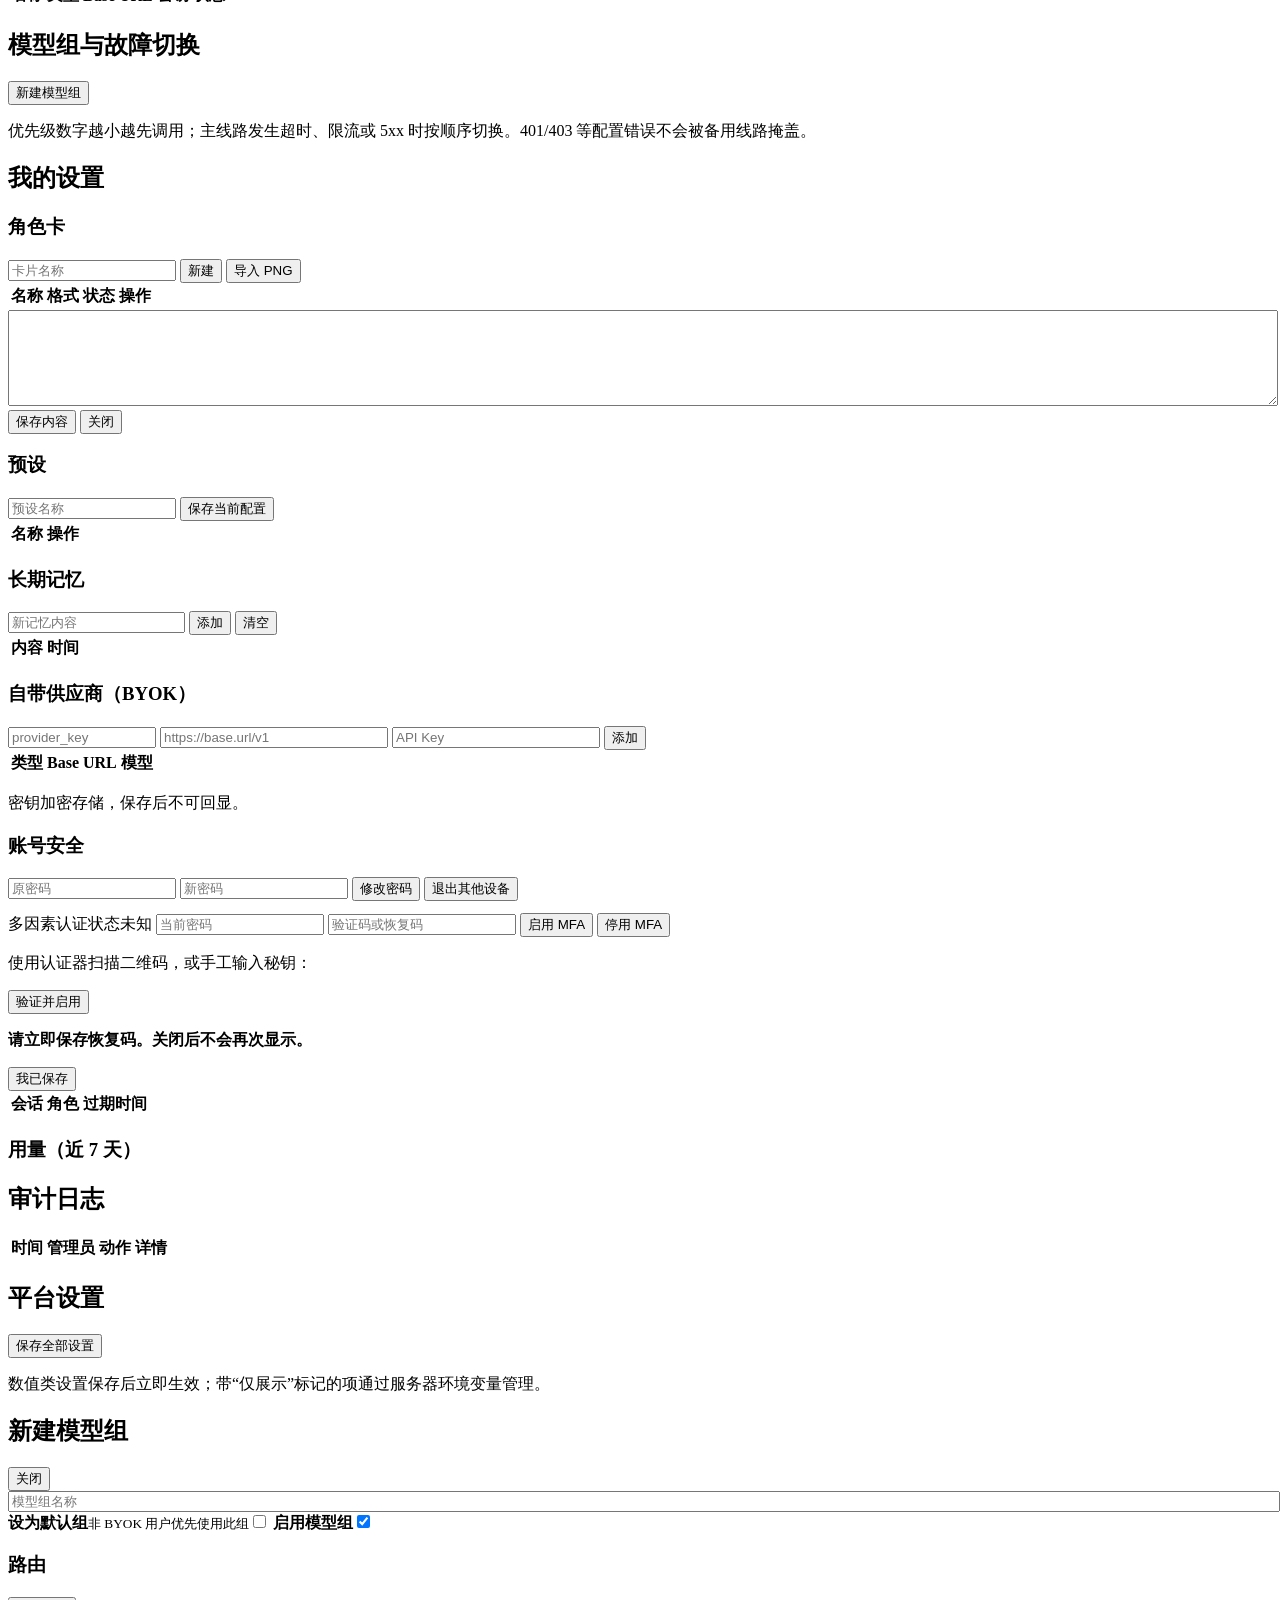
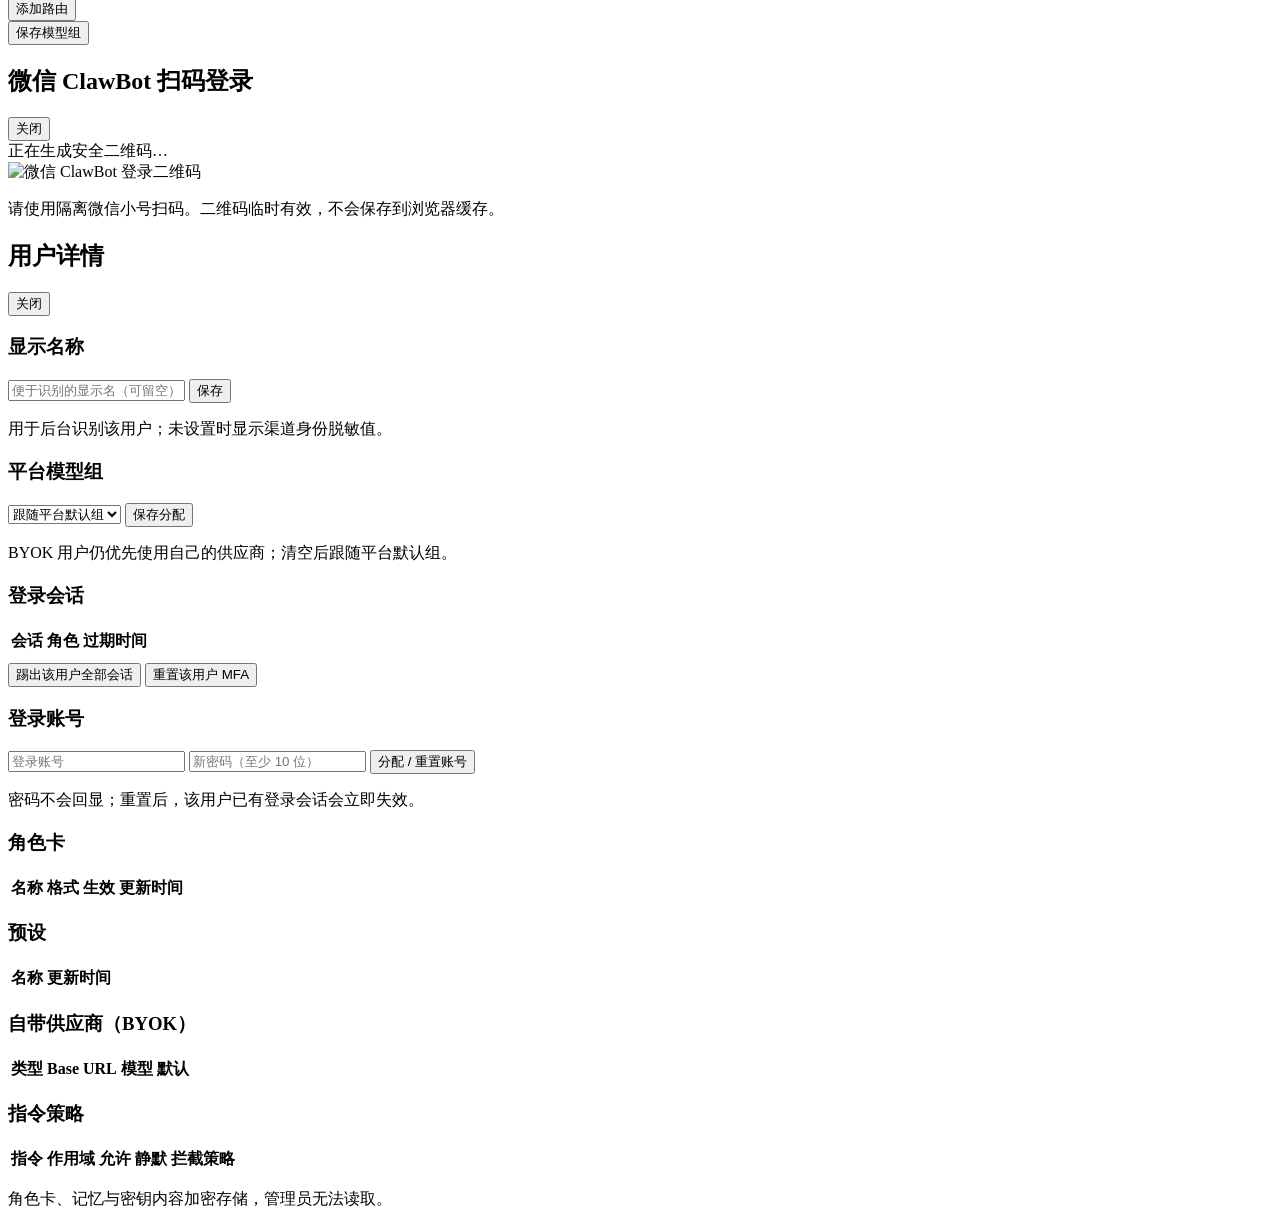
==== commit 1d8e9ede: "feat: add WeChat self-service account activation" ====
--- a/web/index.html
+++ b/web/index.html
@@ -15,11 +15,13 @@
     <div class="login-sub">AI Gateway · 账户中心</div>
     <input id="username-input" class="field" placeholder="账号" autocomplete="username" required>
     <input id="password-input" type="password" class="field" placeholder="密码" autocomplete="current-password" required>
+    <input id="confirm-password-input" type="password" class="field hidden" placeholder="再次输入密码" autocomplete="new-password">
     <input id="mfa-code-input" class="field hidden" placeholder="6 位验证码或恢复码" autocomplete="one-time-code" inputmode="numeric">
     <button type="button" class="btn btn-block btn-ghost hidden" id="mfa-cancel">返回账号密码</button>
     <input id="display-name-input" class="field hidden" placeholder="显示名称（可选）" autocomplete="name">
     <button type="submit" class="btn btn-block btn-primary" id="login-btn">登录</button>
     <button type="button" class="btn btn-block btn-ghost hidden" id="register-toggle">注册账户</button>
+    <p id="activation-hint" class="login-hint hidden">正在为当前微信身份创建后台账号。激活后，原有角色卡、记忆和会话都会保留。</p>
     <p class="login-hint">会话令牌仅保存在本浏览器会话中</p>
     <p id="login-announcement" class="login-hint hidden"></p>
     <p id="login-error" class="login-error hidden"></p>
@@ -466,6 +468,6 @@
   </div>
 </div>
 
-<script src="/static/app.js?v=10"></script>
+<script src="/static/app.js?v=11"></script>
 </body>
 </html>
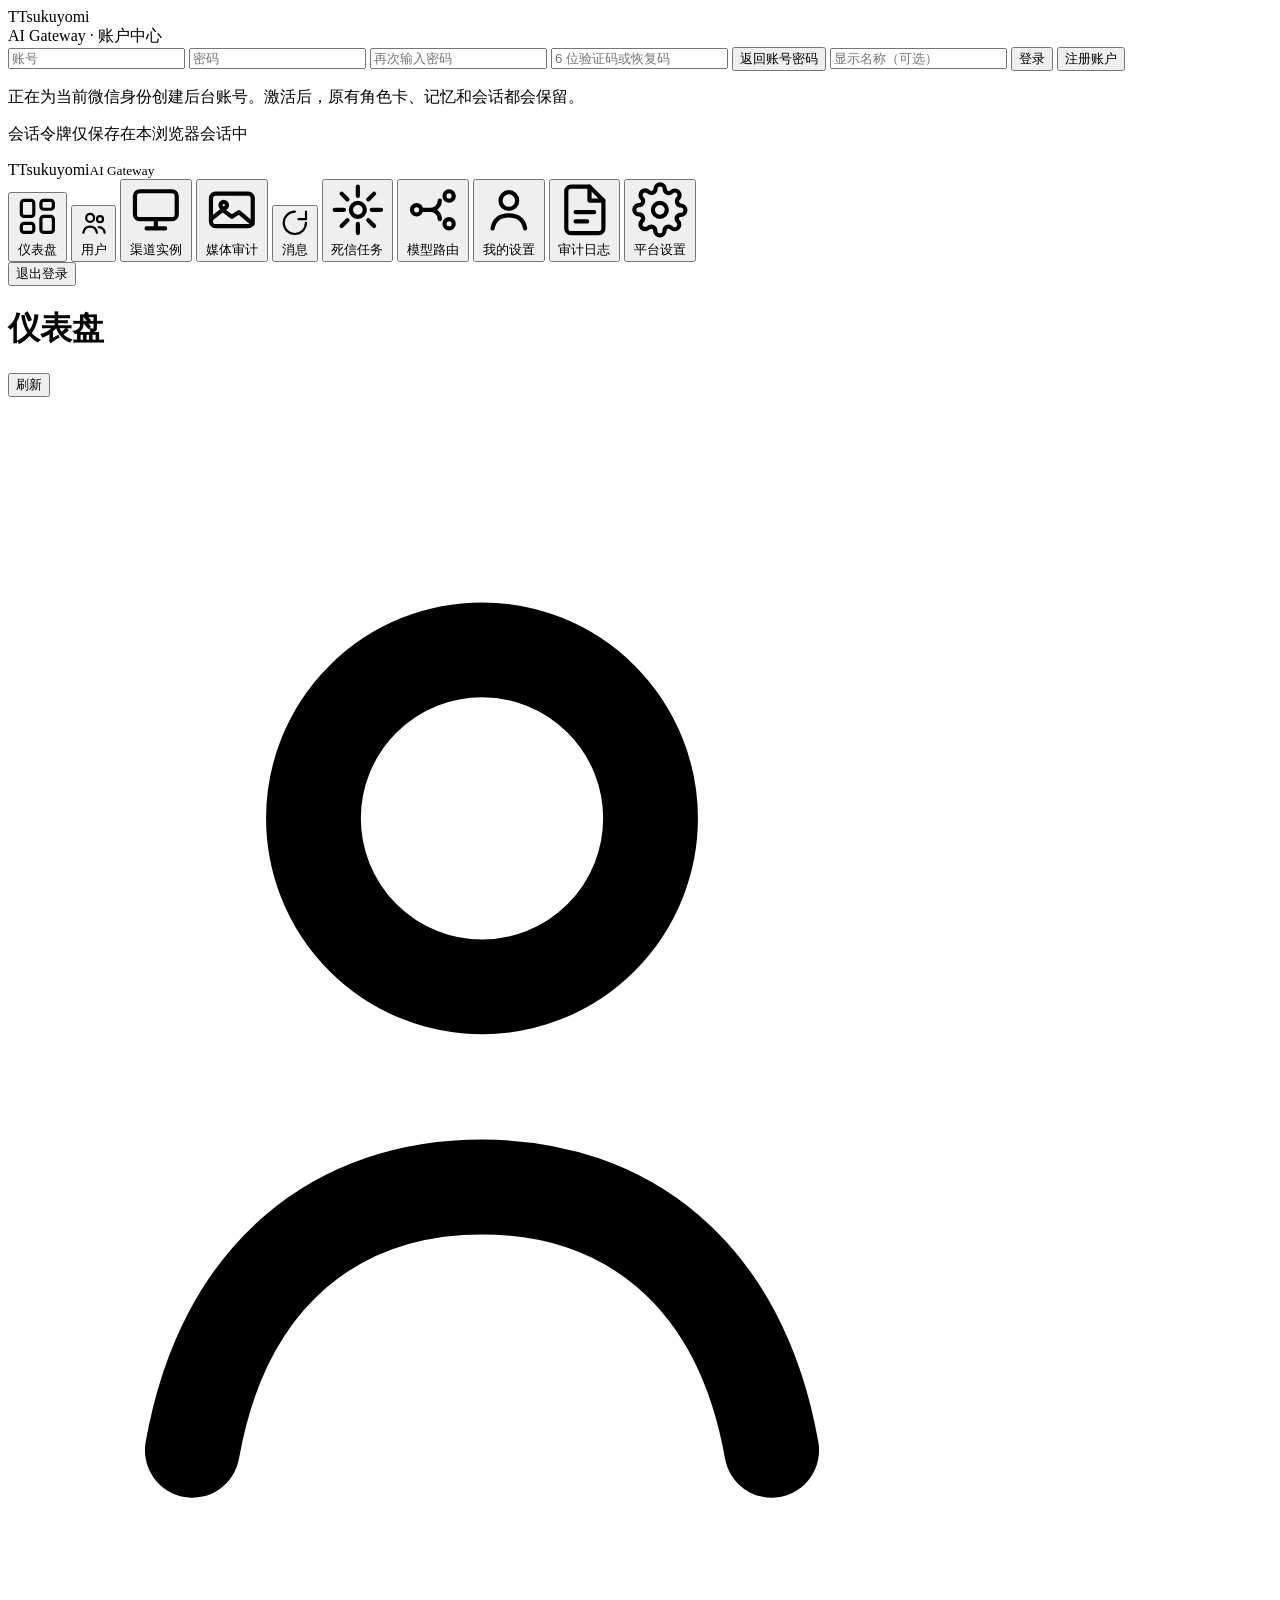
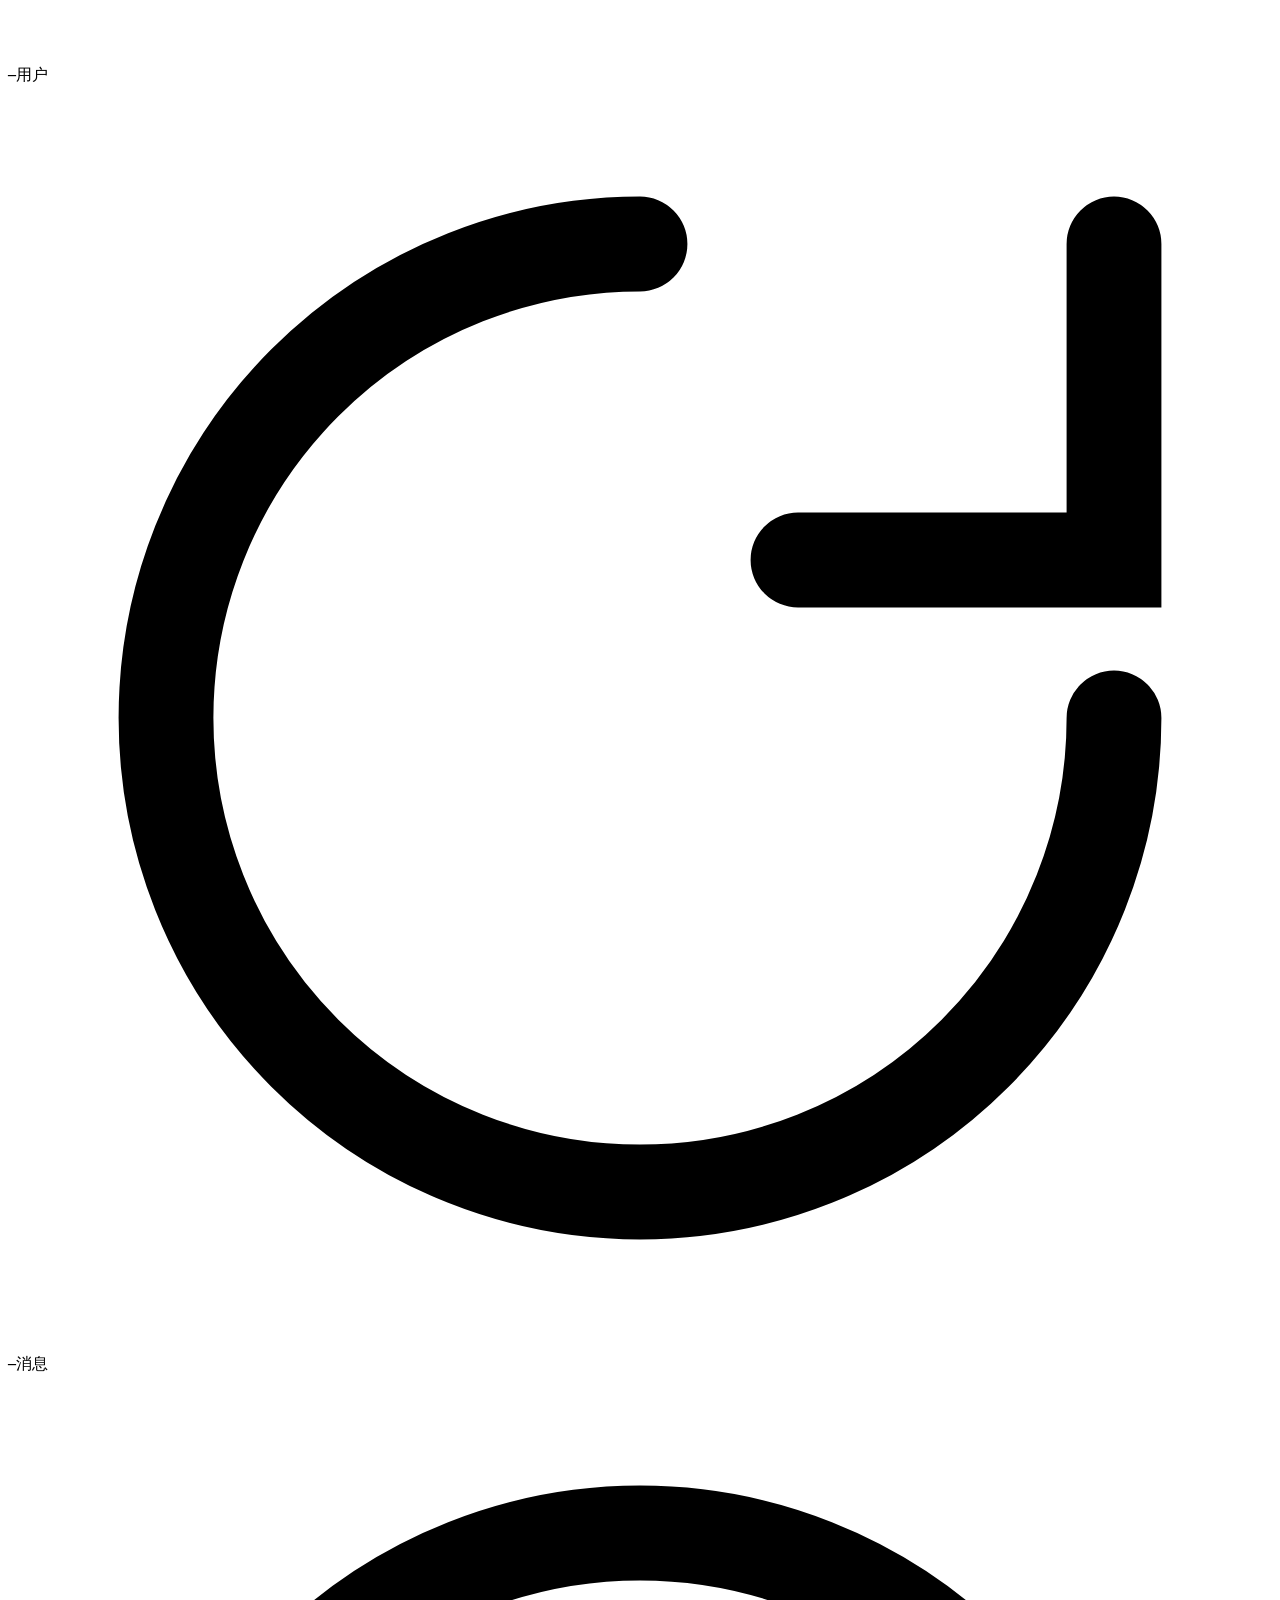
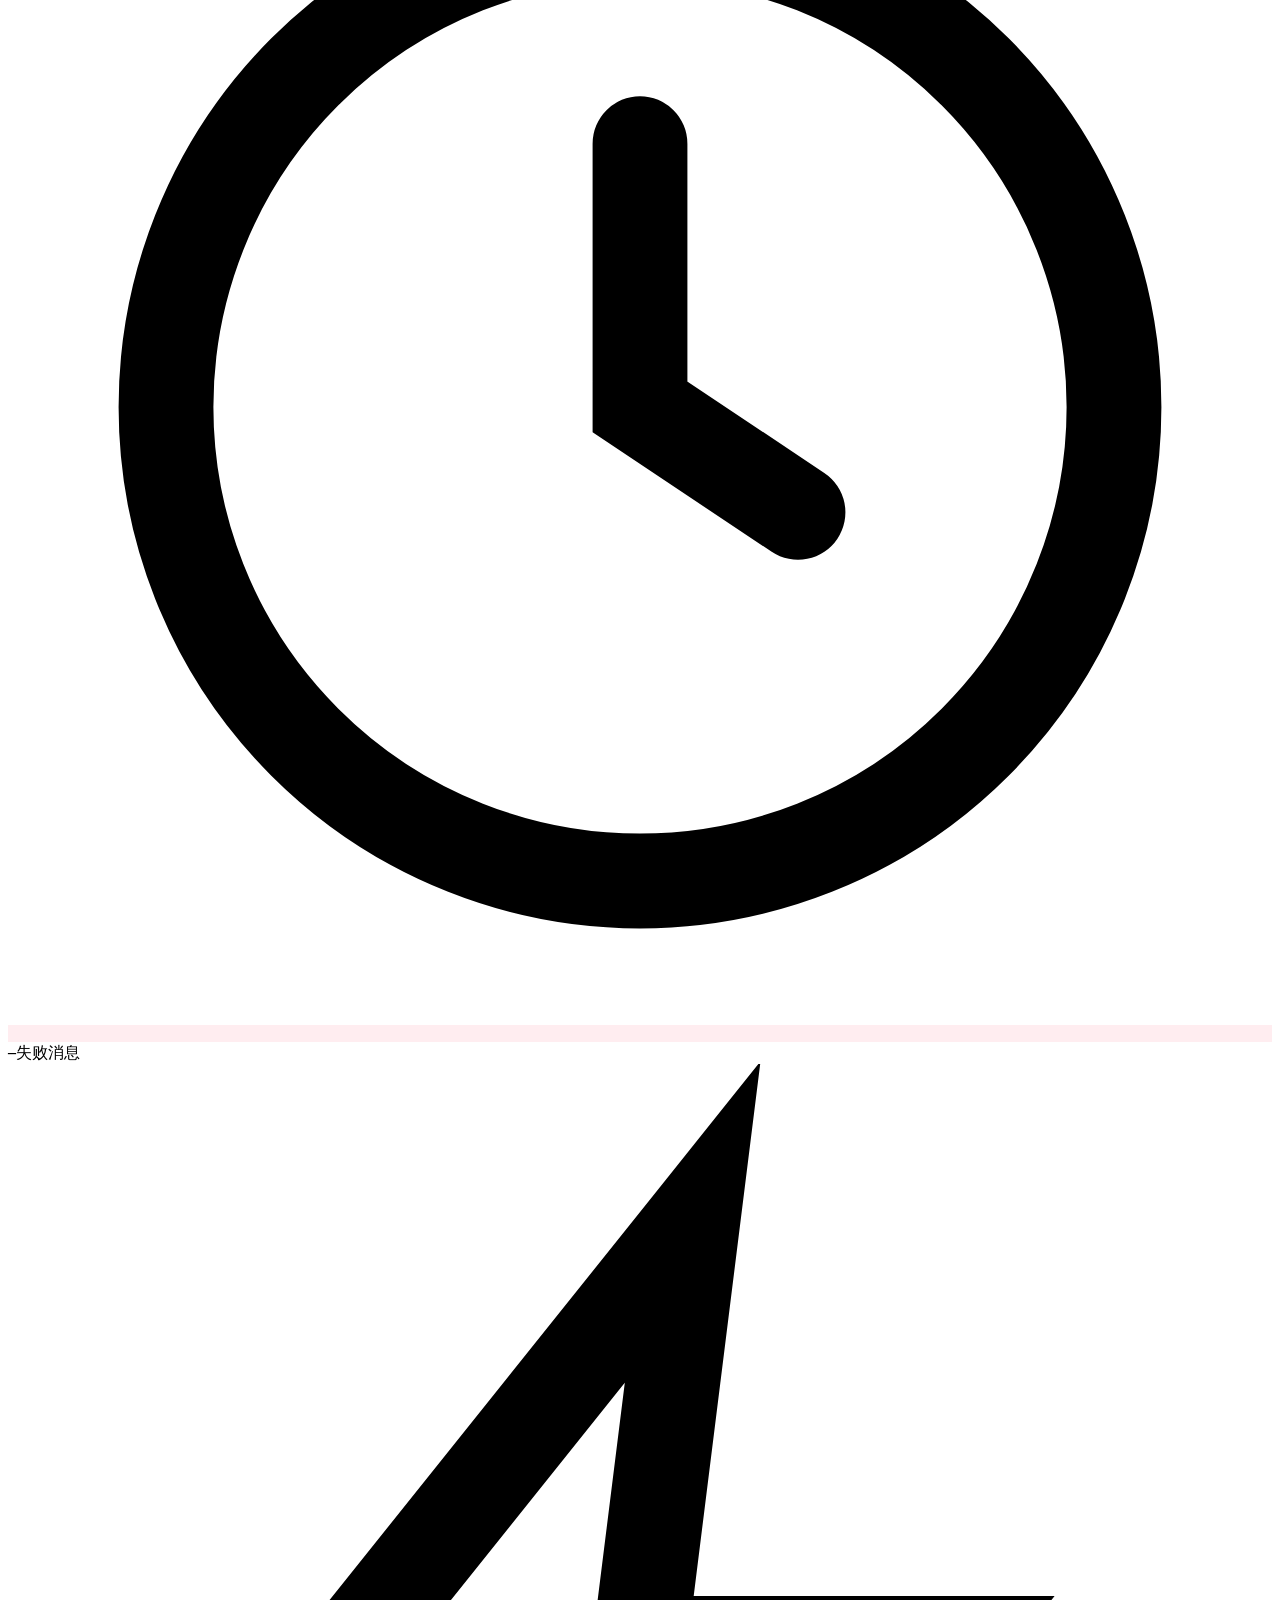
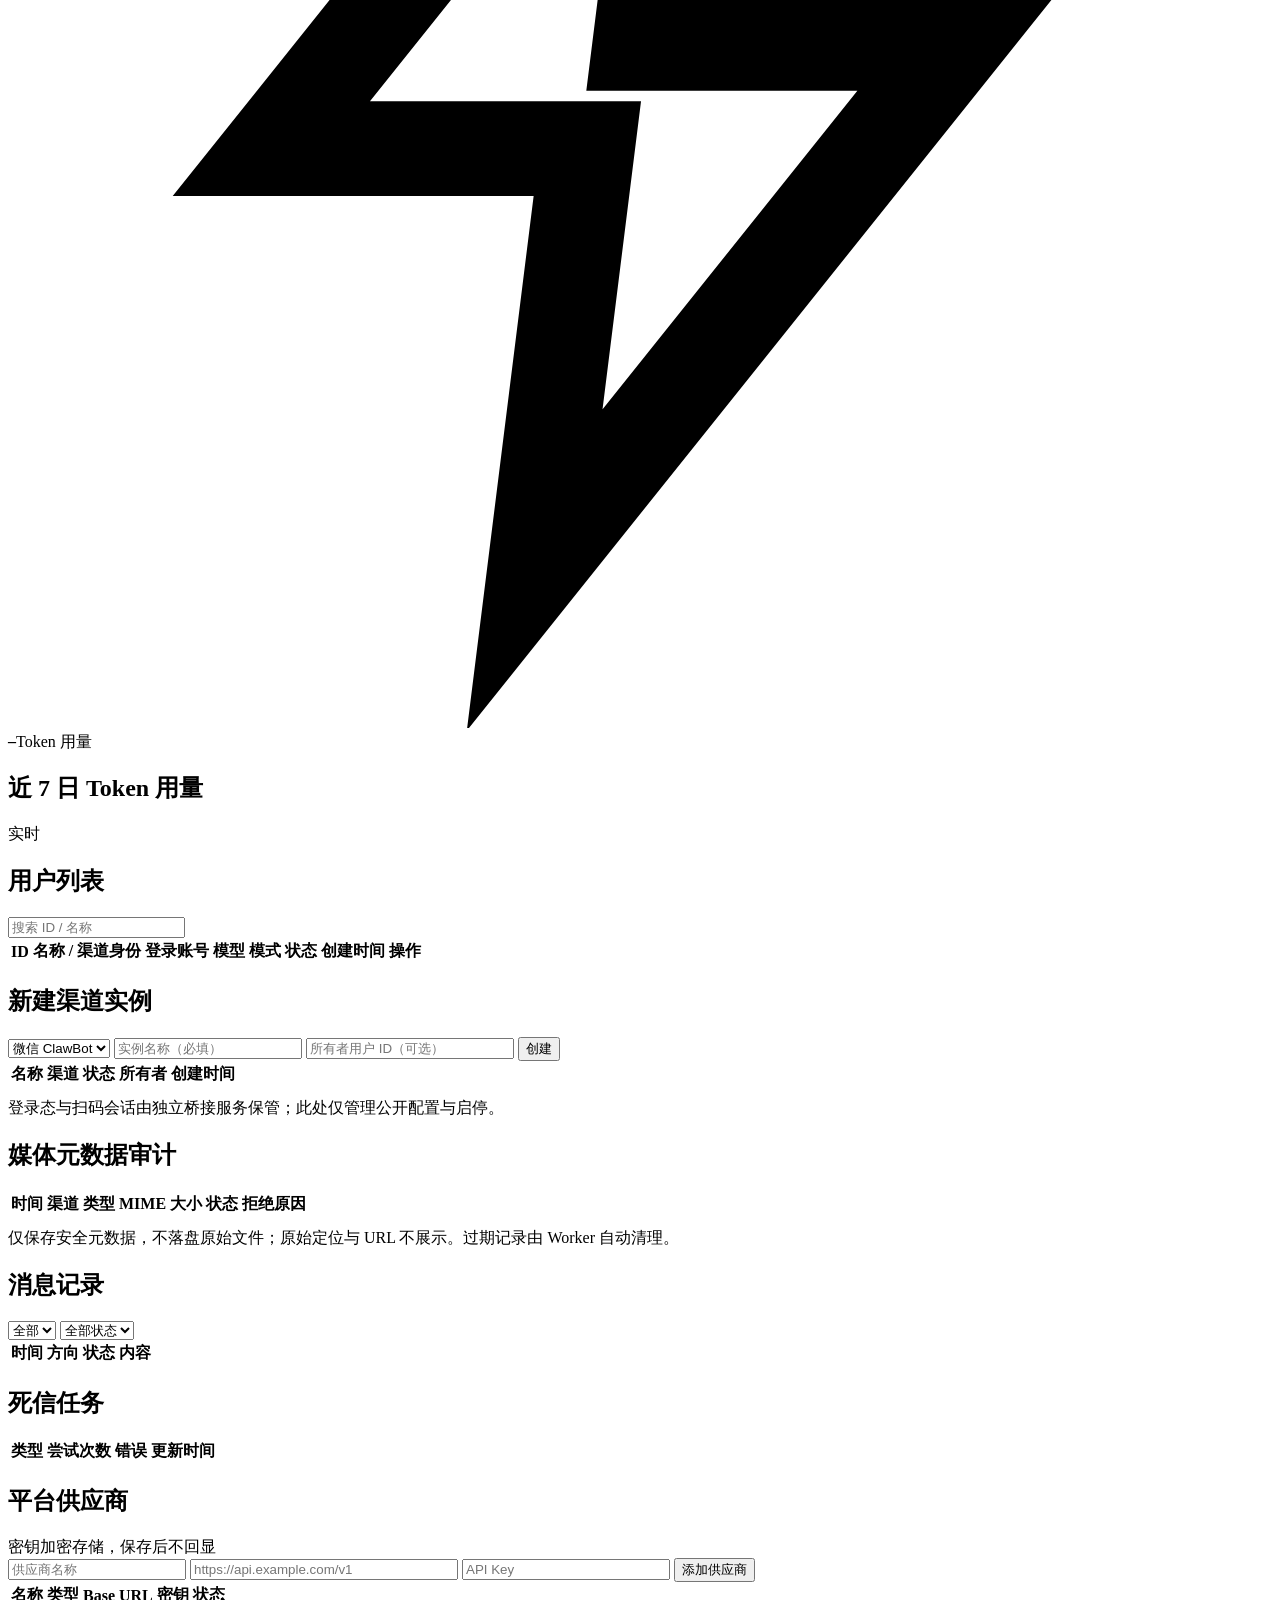
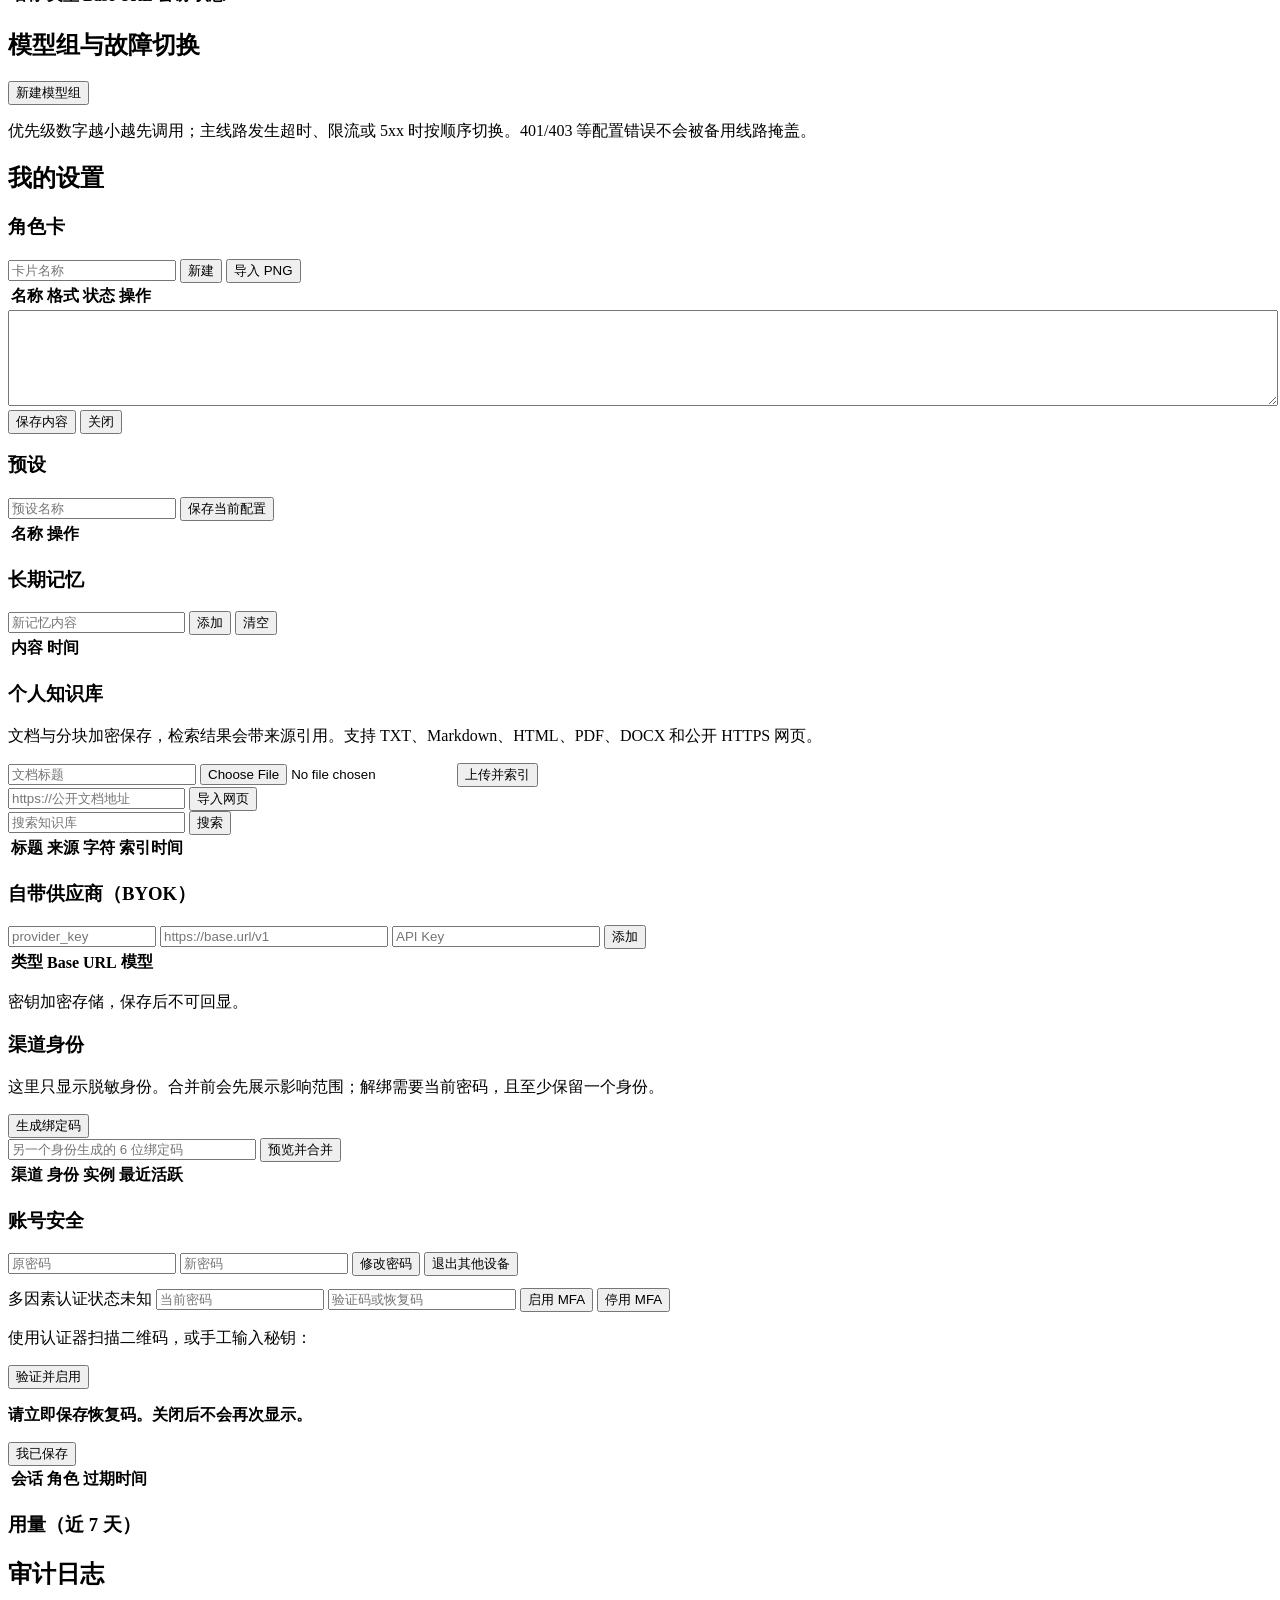
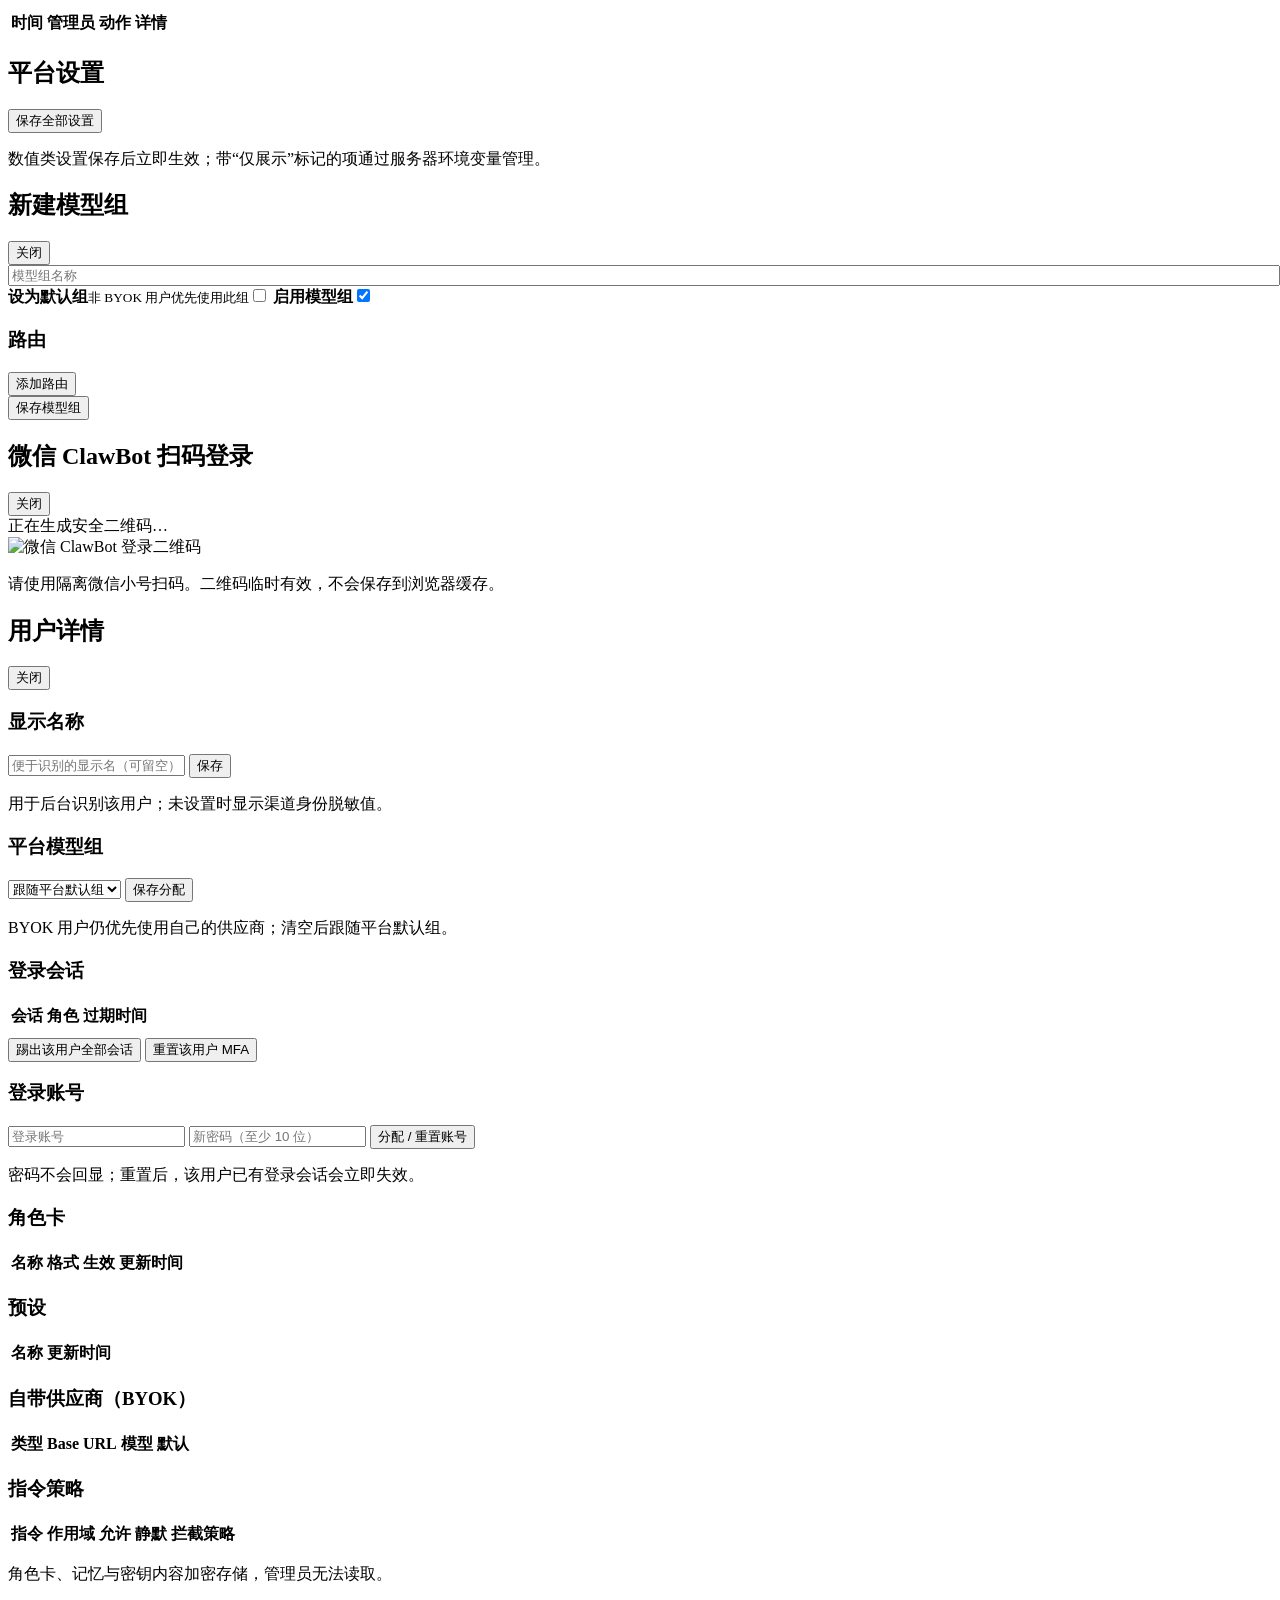
==== commit c1b0b75d: "feat: harden account recovery and channel reliability" ====
--- a/web/index.html
+++ b/web/index.html
@@ -4,7 +4,7 @@
 <meta charset="UTF-8">
 <meta name="viewport" content="width=device-width, initial-scale=1.0">
 <title>Tsukuyomi AI Gateway · 管理后台</title>
-<link rel="stylesheet" href="/static/app.css?v=4">
+<link rel="stylesheet" href="/static/app.css?v=5">
 </head>
 <body>
 
@@ -280,6 +280,28 @@
             <tbody id="me-memory-tbody"></tbody>
           </table>
         </div>
+        <div class="me-section" id="me-knowledge-section">
+          <h3>个人知识库</h3>
+          <p class="muted small">文档与分块加密保存，检索结果会带来源引用。支持 TXT、Markdown、HTML、PDF、DOCX 和公开 HTTPS 网页。</p>
+          <div class="me-toolbar">
+            <input id="me-knowledge-title" class="field" placeholder="文档标题" style="width:180px">
+            <input id="me-knowledge-file" type="file" accept=".txt,.md,.markdown,.html,.htm,.pdf,.docx" class="field">
+            <button id="me-knowledge-upload" class="btn btn-sm">上传并索引</button>
+          </div>
+          <div class="me-toolbar">
+            <input id="me-knowledge-url" class="field" placeholder="https://公开文档地址" style="flex:1">
+            <button id="me-knowledge-url-add" class="btn btn-sm">导入网页</button>
+          </div>
+          <div class="me-toolbar">
+            <input id="me-knowledge-search" class="field" placeholder="搜索知识库" style="flex:1">
+            <button id="me-knowledge-search-btn" class="btn btn-sm">搜索</button>
+          </div>
+          <div id="me-knowledge-results" class="small muted"></div>
+          <table class="table">
+            <thead><tr><th>标题</th><th>来源</th><th>字符</th><th>索引时间</th><th></th></tr></thead>
+            <tbody id="me-knowledge-tbody"></tbody>
+          </table>
+        </div>
         <div class="me-section">
           <h3>自带供应商（BYOK）</h3>
           <div class="me-toolbar">
@@ -293,6 +315,22 @@
             <tbody id="me-provider-tbody"></tbody>
           </table>
           <p class="muted small">密钥加密存储，保存后不可回显。</p>
+        </div>
+        <div class="me-section" id="me-identity-section">
+          <h3>渠道身份</h3>
+          <p class="muted small">这里只显示脱敏身份。合并前会先展示影响范围；解绑需要当前密码，且至少保留一个身份。</p>
+          <div class="me-toolbar">
+            <button id="me-identity-bind-code" class="btn btn-sm">生成绑定码</button>
+            <span id="me-identity-bind-code-value" class="mono badge hidden"></span>
+          </div>
+          <div class="me-toolbar">
+            <input id="me-identity-merge-code" class="field" inputmode="numeric" placeholder="另一个身份生成的 6 位绑定码" style="width:240px">
+            <button id="me-identity-merge" class="btn btn-sm btn-primary">预览并合并</button>
+          </div>
+          <table class="table">
+            <thead><tr><th>渠道</th><th>身份</th><th>实例</th><th>最近活跃</th><th></th></tr></thead>
+            <tbody id="me-identity-tbody"></tbody>
+          </table>
         </div>
         <div class="me-section" id="me-security-section">
           <h3>账号安全</h3>
@@ -468,6 +506,6 @@
   </div>
 </div>
 
-<script src="/static/app.js?v=11"></script>
+<script src="/static/app.js?v=12"></script>
 </body>
 </html>
